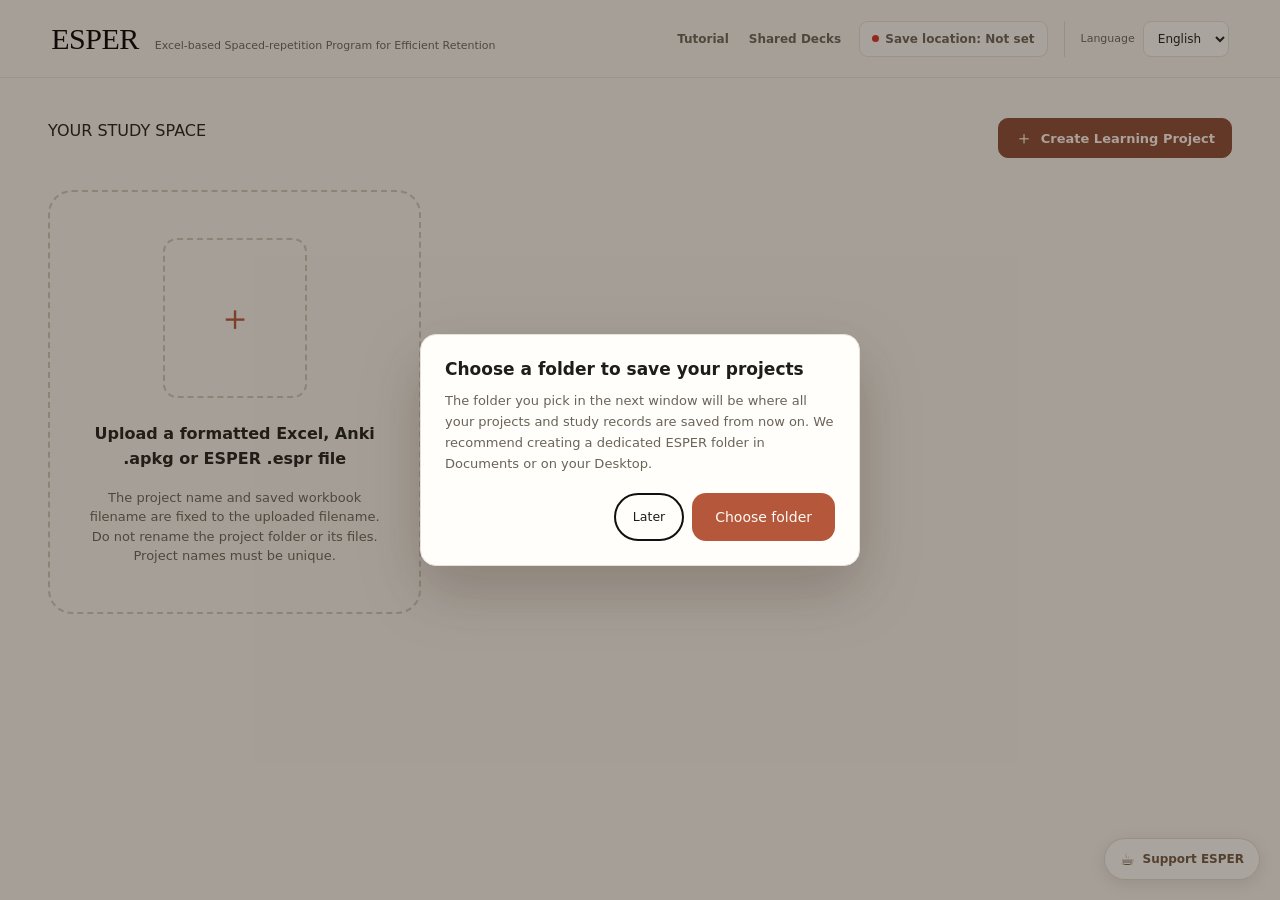
==== index.html @ afafd810 "Sync workbook updates into flashcard deck Co-authored-by: Copilot <223556219+Copilot@users.noreply.g" ====
<!doctype html>
<html lang="en">
  <head>
    <meta charset="utf-8" />
    <title>ESPER</title>
    <script async src="https://www.googletagmanager.com/gtag/js?id=G-97FBRP5G8P"></script>
    <script>
      window.dataLayer = window.dataLayer || [];
      function gtag() { window.dataLayer.push(arguments); }
      gtag('js', new Date());
      gtag('config', 'G-97FBRP5G8P');
    </script>
    <link rel="stylesheet" href="app.css?v=125" />
  </head>
  <body>
    <div id="app" class="app-shell"></div>
    <div id="printRoot" class="print-root"></div>
    <script type="module" src="app.js?v=126"></script>
  </body>
</html>
---- app.css ----
:root {
  --bg: #f8f6f1;
  --card: #fffefa;
  --ink: #1f1d1a;
  --soft: #6b6358;
  --muted: #81796d;
  --line: #e7e2d8;
  --accent: #f4e7df;
  --primary: #8f3f26;
  --primary-ink: #fffaf4;
  --danger: #b3261e;

  --sheet-line: #eceae4;
  --sheet-muted: #9b9ba5;
  --sheet-num: #b8b8c0;
  --sheet-foot: #c2c2ca;
}

* {
  box-sizing: border-box;
}

html,
body {
  min-height: 100%;
  margin: 0;
  padding: 0;
}

body {
  min-height: 100vh;
  min-height: 100dvh;
  background: var(--bg);
  color: var(--ink);
  font-family: 'Inter', 'Noto Sans KR', 'Apple SD Gothic Neo', 'Malgun Gothic', system-ui, sans-serif;
  -webkit-font-smoothing: antialiased;
}

button {
  font: inherit;
  cursor: pointer;
}

/* ---------------- 화면 UI ---------------- */

.site-head {
  position: sticky;
  top: 0;
  z-index: 20;
  flex: none;
  display: flex;
  align-items: center;
  justify-content: space-between;
  gap: 16px;
  padding: 20px 64px;
  border-bottom: 1px solid var(--line);
  background: rgba(248, 246, 241, 0.94);
  backdrop-filter: blur(10px);
}

.brand {
  display: flex;
  align-items: baseline;
  gap: 16px;
  padding: 0;
  border: 0;
  background: transparent;
  text-align: left;
  color: inherit;
}

.brand:hover .brand-name,
.brand:focus-visible .brand-name {
  color: var(--soft);
}

.brand:focus-visible {
  border-radius: 12px;
  outline: 2px solid var(--primary);
  outline-offset: 5px;
}

.brand-name {
  margin: 0;
  font-family: Georgia, 'Times New Roman', serif;
  font-size: 40px;
  font-weight: 400;
  line-height: 1;
  letter-spacing: -0.5px;
}

.brand-acronym {
  transform: none;
  color: var(--muted);
  font-size: 14px;
  font-weight: 500;
}

.support-widget {
  position: fixed;
  z-index: 50;
  right: 20px;
  bottom: 20px;
}

.support-trigger {
  display: inline-flex;
  min-height: 42px;
  align-items: center;
  gap: 8px;
  padding: 0 15px;
  border: 1px solid rgba(120, 95, 67, 0.22);
  border-radius: 999px;
  background: rgba(255, 254, 250, 0.94);
  box-shadow: 0 4px 16px rgba(47, 39, 27, 0.12);
  color: #6f5940;
  font-size: 12px;
  font-weight: 600;
  transition: transform 0.18s, background 0.18s, box-shadow 0.18s;
}

.support-trigger:hover,
.support-trigger:focus-visible {
  transform: translateY(-2px);
  background: #fff;
  box-shadow: 0 7px 20px rgba(47, 39, 27, 0.16);
}

.support-trigger:focus-visible,
.support-close:focus-visible {
  outline: 2px solid #8f3f26;
  outline-offset: 3px;
}

.support-trigger span:first-child {
  font-size: 16px;
}

.support-dialog {
  width: min(390px, calc(100vw - 32px));
  max-width: none;
  max-height: calc(100dvh - 32px);
  padding: 0;
  overflow: visible;
  border: 0;
  background: transparent;
  color: var(--ink);
}

.support-dialog::backdrop {
  background: rgba(31, 29, 26, 0.36);
  backdrop-filter: blur(3px);
}

.support-dialog-card {
  position: relative;
  display: flex;
  align-items: center;
  flex-direction: column;
  padding: 30px 28px 24px;
  border: 1px solid var(--line);
  border-radius: 22px;
  background: var(--card);
  box-shadow: 0 24px 70px rgba(31, 29, 26, 0.22);
  text-align: center;
}

.support-close {
  position: absolute;
  top: 10px;
  right: 12px;
  display: grid;
  width: 34px;
  height: 34px;
  place-items: center;
  border: 0;
  border-radius: 50%;
  background: transparent;
  color: var(--soft);
  font-size: 25px;
  line-height: 1;
}

.support-close:hover {
  background: var(--accent);
}

.support-eyebrow {
  margin: 2px 0 8px;
  color: #9a7653;
  font-size: 10px;
  font-weight: 700;
  letter-spacing: 0.18em;
}

.support-dialog h2 {
  margin: 0;
  font-family: Georgia, 'Times New Roman', serif;
  font-size: 25px;
  font-weight: 400;
  letter-spacing: -0.025em;
}

.support-qr {
  display: block;
  width: min(170px, 60vw);
  height: auto;
  border-radius: 10px;
  background: #fff;
}

.support-sponsors-link {
  display: inline-block;
  margin: 10px 0 6px;
  padding: 5px 12px;
  border: 1px solid #d9c3b0;
  border-radius: 999px;
  color: #8a4a33;
  font-size: 13px;
  font-weight: 600;
  text-decoration: none;
  transition: background .15s;
}

.support-sponsors-link:hover {
  background: #f4e7df;
}

.shell {
  max-width: 1440px;
  margin: 0 auto;
  padding: 44px 28px 96px;
}

.app-shell.home-page {
  display: flex;
  height: 100vh;
  height: 100dvh;
  flex-direction: column;
  overflow: hidden;
}

.home-screen {
  display: flex;
  min-height: 0;
  flex: 1;
  width: 100%;
  max-width: 1280px;
  flex-direction: column;
  justify-content: space-evenly;
  gap: 0;
  padding: 0 clamp(20px, 4vw, 48px);
  overflow: hidden;
}

.home-page {
  --bg: #f8f6f1;
}

.workspace-screen {
  width: 100%;
  max-width: 1280px;
  padding: 32px clamp(20px, 4vw, 48px) 72px;
}

.workspace-page {
  --bg: #f8f6f1;
  --ink: #1f1d1a;
  --soft: #6b6358;
  --muted: #6b6358;
  --line: #e7e2d8;
  --accent: #f4e7df;
}

body:has(.app-shell.workspace-page) {
  background: #f8f6f1;
}

.workspace-page .site-head {
  padding: 24px 64px;
  border-color: #e7e2d8;
  background: rgba(248, 246, 241, 0.94);
}

.workspace-page .brand {
  align-items: baseline;
  gap: 16px;
}

.workspace-page .brand-name {
  font-family: Georgia, 'Times New Roman', serif;
  font-size: 40px;
  line-height: 1;
  letter-spacing: -0.5px;
}

.workspace-page .brand-acronym {
  transform: none;
  color: #6b6358;
  font-size: 14px;
}

.folder-location-button {
  min-width: 0;
  max-width: 260px;
  overflow: hidden;
  text-overflow: ellipsis;
  white-space: nowrap;
}

.folder-connection-action {
  display: flex;
  min-width: 0;
  flex-direction: column;
  align-items: flex-end;
  gap: 4px;
}

.folder-location-warning {
  max-width: 260px;
  color: #81796d;
  font-size: 10px;
  line-height: 1.35;
  text-align: right;
}

.folder-connection-compact .btn:focus-visible {
  outline: 2px solid #8f3f26;
  outline-offset: 2px;
}

.format-guide-modal {
  position: fixed;
  z-index: 10001;
  inset: 0;
  display: flex;
  align-items: center;
  justify-content: center;
  padding: 24px;
}

.format-guide-modal[hidden] {
  display: none;
}

.format-guide-backdrop {
  position: absolute;
  inset: 0;
  background: rgba(30, 24, 16, 0.5);
}

.format-guide-panel {
  position: relative;
  width: min(960px, 100%);
  max-height: 100%;
  overflow-y: auto;
  border-radius: 18px;
  background: #fffefa;
  box-shadow: 0 20px 60px rgba(30, 24, 16, 0.35);
}

.format-guide-header {
  position: sticky;
  z-index: 1;
  top: 0;
  display: flex;
  align-items: center;
  justify-content: space-between;
  padding: 14px 20px 14px 22px;
  border-bottom: 1px solid #eee8df;
  background: #fffefa;
}

.format-guide-header h2 {
  margin: 0;
  color: #30281f;
  font-size: 17px;
}

.format-guide-close {
  width: 36px;
  height: 36px;
  border: 0;
  border-radius: 10px;
  background: transparent;
  color: #6b6358;
  cursor: pointer;
  font-size: 24px;
  line-height: 1;
}

.format-guide-close:hover {
  background: #f1ece2;
}

.workspace-format-content {
  padding: 0 20px 20px;
}

.workspace-guide-resources {
  display: grid;
  grid-template-columns: minmax(0, 1fr);
  max-width: 560px;
  margin: 24px auto 0;
}

.workspace-guide-resource {
  display: flex;
  min-width: 0;
  flex-direction: column;
  align-items: flex-start;
  padding: 18px;
  border: 1px solid #eee8df;
  border-radius: 14px;
  background: #fff;
}

.workspace-guide-resource[hidden] {
  display: none;
}

.guide-tutorial-deck-link {
  display: inline-flex;
  min-height: 38px;
  align-items: center;
  justify-content: center;
  padding: 8px 13px;
  border: 1px solid #d8c9b6;
  border-radius: 10px;
  background: #fffefa;
  color: #6f452f;
  font: inherit;
  font-size: 12px;
  font-weight: 650;
  cursor: pointer;
  transition: border-color .2s, background .2s;
}

.guide-tutorial-deck-link:hover,
.guide-tutorial-deck-link:focus-visible {
  border-color: #b5573a;
  background: #f8efe4;
}

.guide-create-blank-link {
  display: inline-flex;
  min-height: 38px;
  align-items: center;
  justify-content: center;
  margin-left: auto;
  padding: 8px 13px;
  border: 1px solid #8f5a3c;
  border-radius: 10px;
  background: #8f5a3c;
  color: #fff;
  font: inherit;
  font-size: 12px;
  font-weight: 650;
  cursor: pointer;
  transition: border-color .2s, background .2s;
}

.guide-create-blank-link:hover,
.guide-create-blank-link:focus-visible {
  border-color: #6f452f;
  background: #6f452f;
  color: #fff;
}

.anki-shared-decks-link {
  display: inline-flex;
  min-height: 38px;
  align-items: center;
  justify-content: center;
  gap: 8px;
  padding: 8px 13px;
  border: 1px solid #2f6fc4;
  border-radius: 10px;
  background: #3a82e0;
  color: #fff;
  font: inherit;
  font-size: 12px;
  font-weight: 650;
  text-decoration: none;
  transition: border-color .2s, background .2s, color .2s;
}

.anki-shared-decks-link:hover,
.anki-shared-decks-link:focus-visible {
  border-color: #245aa3;
  background: #2f6fc4;
  color: #fff;
}

.anki-shared-decks-link .anki-star {
  width: 16px;
  height: 16px;
  fill: #fff;
}

.workspace-guide-resource h2 {
  margin: 0;
  color: #30281f;
  font-size: 15px;
}

.workspace-guide-resource p {
  margin: 8px 0 14px;
  color: #6b6358;
  font-size: 12px;
  line-height: 1.6;
}

.guide-chatgpt-link {
  display: inline-flex;
  min-width: 0;
  min-height: 38px;
  align-items: center;
  justify-content: center;
  padding: 8px 12px;
  border: 1px solid #d8c9b6;
  border-radius: 10px;
  background: #fffefa;
  color: #6f452f;
  font: inherit;
  font-size: 12px;
  font-weight: 600;
  text-decoration: none;
  transition: border-color 0.2s, background 0.2s, color 0.2s;
}

.guide-chatgpt-link:hover:not(:disabled),
.guide-chatgpt-link:focus-visible {
  border-color: #b5573a;
  background: #f8efe4;
  color: #8f3f26;
}

.guide-chatgpt-link {
  border-color: #1f6b43;
  background: #1f6b43;
  color: #fff;
  cursor: pointer;
}

.guide-chatgpt-link:hover:not(:disabled),
.guide-chatgpt-link:focus-visible {
  border-color: #155234;
  background: #155234;
  color: #fff;
}

.guide-chatgpt-link:disabled {
  cursor: progress;
  opacity: 0.65;
}

.guide-resource-actions {
  display: flex;
  flex-wrap: wrap;
  gap: 8px;
}

.workspace-format-content .start-guide {
  margin-top: 18px;
}

.workspace-format-content .guide-heading h2 {
  font-size: 18px;
}

.home-screen .guide-heading h2,
.home-screen .upload-section-heading h2 {
  color: #30281f;
  font-family: Georgia, 'Times New Roman', serif;
  font-size: clamp(24px, 2.5vw, 32px);
  font-weight: 400;
  letter-spacing: -0.025em;
}

.home-screen .guide-heading h2 {
  margin: 0;
}

.home-screen .upload-section-heading h2 {
  font-size: clamp(24px, 2.5vw, 30px);
}

.home-screen .spreadsheet-example {
  border-color: #e6dfd2;
  border-radius: 22px;
  background: #fffefa;
  box-shadow: 0 12px 32px rgba(60, 50, 30, 0.06);
}

.home-screen .guide-column-detail {
  border-radius: 14px;
}

.home-screen .home-upload.panel-upload {
  border: 1px dashed #cbbba6;
  border-radius: 22px;
  background:
    radial-gradient(circle at 1px 1px, rgba(143, 63, 38, 0.08) 1px, transparent 0) 0 0 / 18px 18px,
    #fffefa;
  box-shadow: 0 12px 30px rgba(60, 50, 30, 0.06);
}

.home-screen .home-upload.panel-upload:hover,
.home-screen .home-upload.panel-upload.is-over {
  border-color: #b5573a;
  background:
    radial-gradient(circle at 1px 1px, rgba(143, 63, 38, 0.1) 1px, transparent 0) 0 0 / 18px 18px,
    #fffcf8;
}

.home-screen .home-upload .upload-mark {
  background: #f4e7df;
  color: #8f3f26;
}

.home-page .folder-connection {
  margin: 10px 0 18px;
  padding: 10px 14px;
  border: 1px solid #e7e2d8;
  border-radius: 14px;
  background: rgba(255, 254, 250, 0.72);
}

.home-page .folder-connection .btn {
  border-color: #d8c9b6;
  background: #fffefa;
  color: #6f452f;
}

.home-page .folder-connection .btn:hover {
  border-color: #b5573a;
  background: #f8efe4;
}

.workspace-page .btn-primary {
  min-height: 48px;
  padding: 0 22px;
  border-radius: 14px;
  background: #b5573a;
  font-size: 14px;
}

.workspace-page .btn-primary:hover {
  background: #8f3f26;
}

.workspace-page .folder-connection {
  margin: 0 0 24px;
  padding: 12px 16px;
  border: 1px solid #e7e2d8;
  border-radius: 14px;
  background: rgba(255, 254, 250, 0.72);
  font-size: 13px;
}

.study-screen {
    width: min(100% - 40px, 920px);
    min-height: calc(100dvh - 82px);
    margin: 0 auto;
    padding: 28px 0 32px;
  }

  .study-session-info {
    display: flex;
    align-items: baseline;
    gap: 12px;
    color: var(--muted);
    font-size: 13px;
  }

  .study-timer {
    color: var(--ink);
    font-variant-numeric: tabular-nums;
    font-size: 23px;
    font-weight: 700;
  }

  .study-settings-panel {
    display: grid;
    grid-template-columns: 1fr;
    gap: 12px;
    margin-top: 20px;
  }

  .study-setting-card {
    min-width: 0;
    padding: 14px;
    border: 1px solid var(--line);
    border-radius: 14px;
    background: var(--card);
    box-shadow: 0 5px 16px rgba(48, 39, 28, 0.045);
  }

  .study-setting-card h2 {
    margin: 0 0 10px;
    color: var(--ink);
    font-size: 13px;
    font-weight: 700;
  }

  .study-size-group + .study-size-group {
    margin-top: 12px;
    padding-top: 10px;
    border-top: 1px solid var(--line);
  }

  .study-size-group h3 {
    margin: 0;
    color: var(--soft);
    font-size: 12px;
    font-weight: 700;
  }

  .study-hint-setting {
    display: flex;
    align-items: center;
    justify-content: space-between;
    gap: 10px;
    color: var(--soft);
    font-size: 12px;
  }

  .study-hint-setting input[type="checkbox"] {
    flex: none;
    accent-color: var(--primary);
  }

  .study-font-setting {
    display: grid;
    grid-template-columns: 42px minmax(0, 1fr) 42px;
    align-items: center;
    gap: 8px;
    margin-top: 8px;
    color: var(--soft);
    font-size: 12px;
  }

  .study-font-setting input[type="range"] {
    width: 100%;
    min-width: 0;
    accent-color: var(--primary);
  }

  .study-font-setting output {
    color: var(--ink);
    font-variant-numeric: tabular-nums;
    text-align: right;
  }

  .study-font-setting-note {
    margin: 8px 0 0;
    color: var(--muted);
    font-size: 11px;
    line-height: 1.45;
  }

  .study-shortcuts {
    display: grid;
    gap: 8px;
  }

  .study-shortcuts summary {
    color: var(--ink);
    font-size: 13px;
    font-weight: 700;
    cursor: pointer;
    list-style: none;
  }

  .study-shortcuts summary::-webkit-details-marker {
    display: none;
  }

  .study-shortcuts summary::after {
    content: '+';
    float: right;
    color: var(--primary);
    font-size: 17px;
    line-height: 1;
  }

  .study-shortcuts[open] summary::after {
    content: '−';
  }

  .study-shortcuts[open] summary {
    margin-bottom: 5px;
  }

  .study-shortcut-row {
    display: flex;
    align-items: center;
    justify-content: space-between;
    gap: 12px;
    color: var(--soft);
    font-size: 12px;
  }

  .study-shortcut-key {
    min-width: 76px;
    padding: 6px 9px;
    border: 1px solid var(--line);
    border-radius: 8px;
    background: #faf8f3;
    color: var(--ink);
    font-size: 12px;
    font-weight: 700;
  }

  .study-shortcut-key.is-capturing {
    border-color: var(--primary);
    background: var(--accent);
  }

  .study-settings-error,
  .study-error {
    color: var(--danger);
    font-size: 12px;
  }

  .study-settings-error {
    margin: 5px 0;
  }

  .study-reset-shortcuts {
    justify-self: start;
    margin-top: 4px;
    padding: 5px 0;
    border: 0;
    background: transparent;
    color: var(--primary);
    font-size: 12px;
    font-weight: 600;
  }

  .study-error {
    margin: 14px 0 0;
  }

  .study-error[hidden] {
    display: none;
  }

  .study-stage {
    display: grid;
    min-height: min(60vh, 570px);
    place-items: center;
    margin-top: 24px;
  }

  .study-card {
    position: relative;
    display: grid;
    grid-template-rows: minmax(0, 1fr);
    width: min(100%, 720px);
    min-height: min(56vh, 500px);
    place-items: stretch;
    overflow: hidden;
    border: 1px solid #e6ddd1;
    border-radius: 28px;
    background:
      radial-gradient(ellipse at 50% 20%, rgba(255,255,255,.92), transparent 58%),
      linear-gradient(145deg, #fffefa, #f8f2e9);
    box-shadow: 0 20px 55px rgba(65, 48, 31, 0.13), inset 0 1px 0 rgba(255,255,255,.85);
    cursor: pointer;
    transition: transform 160ms ease, box-shadow 160ms ease;
  }

  .study-card:hover {
    transform: translateY(-2px);
    box-shadow: 0 25px 60px rgba(65, 48, 31, 0.16), inset 0 1px 0 rgba(255,255,255,.85);
  }

  .study-card:focus-visible {
    outline: 3px solid rgba(143, 63, 38, .45);
    outline-offset: 4px;
  }

  .study-card-face {
    display: flex;
    min-height: 0;
    height: 100%;
    box-sizing: border-box;
    flex-direction: column;
    align-items: center;
    justify-content: safe center;
    padding: 72px 56px 54px;
    overflow-x: hidden;
    overflow-y: auto;
    overscroll-behavior: contain;
    scrollbar-gutter: stable;
    text-align: center;
  }

  .study-card-front {
    gap: 18px;
  }

  .study-speak,
  .study-edit-text-button {
    position: absolute;
    top: 20px;
    width: 42px;
    height: 42px;
    border: 1px solid var(--line);
    border-radius: 50%;
    background: rgba(255,255,255,.8);
    font-size: 17px;
  }

  .study-speak { right: 20px; }

  .study-edit-text-button {
    left: 20px;
    display: grid;
    place-items: center;
    background: rgba(255,255,255,.8);
    color: var(--ink);
    cursor: pointer;
  }

  .study-edit-text-button:hover:not(:disabled) {
    background: #fff;
  }

  .study-edit-text-button:disabled {
    cursor: not-allowed;
    opacity: .55;
  }

  .study-edit-text-button svg {
    width: 19px;
    height: 19px;
  }

  .study-speak svg {
    width: 19px;
    height: 19px;
    vertical-align: middle;
  }

  .study-key,
  .study-value {
    flex: 0 0 auto;
    max-width: 100%;
    margin: 0;
    overflow-wrap: anywhere;
    white-space: pre-line;
  }

  .study-key {
    color: #33271f;
    font-family: Georgia, 'Times New Roman', serif;
    font-size: clamp(38px, 7vw, 72px);
    font-weight: 600;
    letter-spacing: -1.5px;
  }

  .study-value {
    color: #33271f;
    font-size: clamp(26px, 4vw, 43px);
    font-weight: 750;
    line-height: 1.45;
  }

  .study-card.is-editing {
    cursor: default;
  }

  .study-card.is-editing:hover {
    transform: none;
  }

  .study-inline-edit {
    display: grid;
    width: min(100%, 760px);
    max-height: 100%;
    align-content: center;
    gap: 14px;
    margin: auto;
  }

  .study-inline-edit-field {
    display: grid;
    min-width: 0;
    gap: 6px;
    text-align: left;
  }

  .study-inline-edit-field > span {
    color: #756a5d;
    font-size: 12px;
    font-weight: 700;
  }

  .study-inline-edit-field textarea {
    width: 100%;
    min-height: 96px;
    box-sizing: border-box;
    resize: vertical;
    padding: 12px 14px;
    border: 1px solid #d8cfc2;
    border-radius: 14px;
    background: rgba(255,255,255,.86);
    color: #33271f;
    font: inherit;
    font-size: clamp(22px, 4vw, 36px);
    line-height: 1.45;
    text-align: center;
  }

  .study-inline-edit-field.is-hint textarea {
    min-height: 72px;
    font-size: clamp(16px, 2.4vw, 23px);
  }

  .study-inline-edit-readonly {
    max-width: 100%;
    max-height: 120px;
    overflow: auto;
    color: #33271f;
    font-size: clamp(18px, 2.6vw, 28px);
    line-height: 1.5;
    text-align: center;
  }

  .study-inline-edit-note {
    margin: 0;
    color: #756a5d;
    font-size: 12px;
    text-align: center;
  }

  .study-inline-edit-actions {
    display: flex;
    justify-content: center;
    gap: 10px;
  }

  .study-hint {
    flex: 0 0 auto;
    max-width: 640px;
    margin: 8px 0 0;
    color: #60584d;
    font-size: clamp(18px, 2.6vw, 26px);
    line-height: 1.75;
    white-space: pre-line;
  }

  .study-hint-toggle,
  .study-reveal-extra {
    padding: 8px 13px;
    border: 1px solid #e2d6c9;
    border-radius: 999px;
    background: rgba(255,255,255,.72);
    color: var(--soft);
    font-size: 12px;
    font-weight: 600;
  }

  .study-hint-toggle {
    position: absolute;
    bottom: 22px;
    left: 50%;
    transform: translateX(-50%);
  }

  .study-back-extras {
    flex: 0 0 auto;
    display: grid;
    justify-items: center;
    gap: 8px;
    margin-top: 12px;
  }

  .study-card-actions {
    display: flex;
    justify-content: center;
    gap: 12px;
    margin-top: 2px;
  }

  .study-card-actions .btn {
    min-width: 150px;
    justify-content: center;
  }

  .study-rating-button {
    display: grid;
    gap: 5px;
    padding: 10px 12px;
    text-align: center;
  }

  .study-rating-button small {
    color: var(--muted);
    font-size: 10px;
    font-weight: 500;
    line-height: 1.3;
  }

  .study-rating-again {
    border-color: #b96c57;
  }

  .study-rating-hard {
    border-color: #c09b50;
  }

  .study-rating-good {
    border-color: #668d76;
  }

  .study-rating-easy {
    border-color: #6289a3;
  }

  .study-rating-prompt {
    color: var(--muted);
    font-size: 13px;
  }

  

  .study-key-hint {
    margin: 18px 0 0;
    color: #958b7e;
    font-size: 11px;
    line-height: 1.8;
    text-align: center;
  }

  .study-empty {
    display: grid;
    justify-items: center;
    gap: 8px;
    color: var(--soft);
    text-align: center;
  }

  .study-empty p {
    margin: 0;
  }

  .study-ready {
    display: grid;
    justify-items: center;
    gap: 12px;
    text-align: center;
  }

  .study-ready-eyebrow {
    margin: 0;
    color: #a45b40;
    font-size: 11px;
    font-weight: 750;
    letter-spacing: 0.16em;
  }

  .study-ready h1 {
    margin: 0;
    color: #33271f;
    font-family: Georgia, 'Times New Roman', serif;
    font-size: clamp(28px, 5vw, 42px);
    font-weight: 500;
    letter-spacing: -0.5px;
  }

  .study-ready > p:not(.study-ready-eyebrow) {
    margin: 0;
    color: var(--muted);
    font-size: 14px;
  }

  .study-start-button {
    min-width: 190px;
    margin-top: 12px;
    padding: 14px 36px;
    border: 1px solid #8f3f26;
    border-radius: 999px;
    background: linear-gradient(135deg, #a94e30, #78341f);
    box-shadow: 0 3px 0 #682b1b, 0 10px 24px rgba(120, 52, 31, 0.22);
    color: #fffaf4;
    font-size: 15px;
    font-weight: 750;
    letter-spacing: 0.04em;
    transition: transform 0.15s, box-shadow 0.15s, background 0.15s;
  }

  .study-start-button:hover {
    transform: translateY(-2px);
    background: linear-gradient(135deg, #b95b39, #873c24);
    box-shadow: 0 5px 0 #682b1b, 0 13px 28px rgba(120, 52, 31, 0.26);
  }

  .study-start-button:focus-visible {
    outline: 3px solid rgba(169, 78, 48, 0.3);
    outline-offset: 4px;
  }

@media (max-width: 640px) {
  .study-screen {
    width: min(100% - 28px, 920px);
    padding-top: 18px;
  }

    .study-settings-panel {
      grid-template-columns: 1fr;
      gap: 10px;
    }

    .study-stage {
      min-height: min(58vh, 500px);
      margin-top: 14px;
    }

    .study-card {
      height: min(54vh, 440px);
      min-height: 0;
      border-radius: 22px;
    }

      .study-card-face {
        padding: 68px 22px 40px;
    }

    .study-card-actions .btn {
      min-width: 0;
      flex: 1;
      padding: 12px 10px;
      font-size: 13px;
  }
}

.app-shell.study-page {
  display: flex;
  height: 100vh;
  height: 100dvh;
  flex-direction: column;
  overflow: hidden;
}

.study-screen.study-workspace {
  display: grid;
  grid-template-columns: minmax(250px, 300px) minmax(0, 1fr);
  align-items: stretch;
  gap: 12px;
  width: 100%;
  min-height: 0;
  flex: 1;
  margin: 0;
  padding: 24px;
}

.study-screen.study-sidebar-collapsed {
  grid-template-columns: 56px minmax(0, 1fr);
}

.study-sidebar {
  display: flex;
  min-width: 0;
  min-height: 0;
  flex-direction: column;
  overflow: hidden;
  padding: 20px;
  border: 1px solid #e7e2d8;
  border-radius: 22px;
  background: linear-gradient(155deg, #fffefa 0%, #f6f0e7 100%);
  box-shadow: 0 12px 32px rgba(60, 50, 30, 0.07);
}

.study-sidebar-collapse,
.study-sidebar-reopen {
  display: inline-flex;
  flex: none;
  align-items: center;
  justify-content: center;
  width: 36px;
  height: 36px;
  padding: 7px;
  border: 1px solid #e2d6c5;
  border-radius: 11px;
  background: linear-gradient(145deg, #fffefa 0%, #f4e9dc 100%);
  color: #6f452f;
  cursor: pointer;
  transition: background 0.15s, border-color 0.15s;
}

.study-sidebar-collapse:hover,
.study-sidebar-reopen:hover {
  border-color: #c8a98b;
  background: #f4e7df;
}

.study-sidebar-collapse svg,
.study-sidebar-reopen svg {
  display: block;
  width: 20px;
  height: 20px;
}

.study-sidebar-reopen {
  align-self: start;
  width: 48px;
  height: 48px;
  padding: 10px;
  border-radius: 15px;
  box-shadow: 0 4px 12px rgba(47, 39, 27, 0.1);
}

.study-sidebar-reopen[hidden] {
  display: none;
}

.study-sidebar-collapsed .study-sidebar {
  display: none;
}

.study-sidebar-content {
  min-height: 0;
  flex: 1;
  overflow-y: auto;
}

.study-settings-panel {
  grid-template-columns: 1fr;
  gap: 12px;
  max-width: none;
  margin: 14px 0 0;
}

.study-content {
  display: flex;
  min-width: 0;
  min-height: 0;
  flex-direction: column;
  overflow-y: auto;
  padding: 0 8px;
}

.study-topline {
  display: flex;
  flex: none;
  align-items: center;
  gap: 16px;
  padding: 4px 0;
}

.study-session-info {
  display: flex;
  align-items: center;
  flex-wrap: wrap;
  gap: 10px 12px;
  min-width: 0;
}

.study-session-info .study-end-session-button {
  min-height: 34px;
  padding: 7px 12px;
  border: 1px solid #75241f;
  border-radius: 9px;
  background: linear-gradient(135deg, #a53d35, #742721);
  box-shadow: 0 2px 0 #5e1e1a, 0 6px 16px rgba(80, 20, 18, .24);
  color: #fff8f4;
  font-size: 12px;
  font-weight: 700;
}

.study-session-info .study-end-session-button:hover:not(:disabled) {
  border-color: #68201b;
  background: linear-gradient(135deg, #b34a41, #87302a);
}

.study-session-info .study-end-session-button:disabled {
  cursor: wait;
  opacity: .65;
}

.study-stage {
  flex: 1;
  margin-top: 16px;
}

.study-card {
  width: min(100%, 760px);
  height: min(56vh, 500px);
  min-height: 0;
  grid-template-rows: minmax(0, 1fr);
}

.study-card-face {
  min-height: 0;
  height: 100%;
  box-sizing: border-box;
  justify-content: safe center;
  overscroll-behavior: contain;
  overflow-y: auto;
}

@media (max-width: 640px) {
  .study-card {
    height: min(54vh, 440px);
  }
}

.study-error[hidden] {
  display: none;
}

@media (max-width: 960px) {
  .app-shell.study-page {
    height: auto;
    min-height: 100dvh;
    overflow: visible;
  }

  .study-screen.study-workspace {
    grid-template-columns: minmax(0, 1fr);
    min-height: 0;
    flex: none;
    padding: 16px;
  }

  .study-screen.study-sidebar-collapsed {
    grid-template-columns: 56px minmax(0, 1fr);
  }

  .study-sidebar {
    min-height: 0;
    overflow: visible;
  }

  .study-sidebar-content {
    overflow: visible;
  }

  .study-sidebar-collapsed .study-sidebar-reopen {
    grid-column: 1;
    grid-row: 1;
  }

  .study-sidebar-collapsed .study-content {
    grid-column: 2;
    grid-row: 1;
  }

  .study-content {
    min-height: 65vh;
    overflow: visible;
  }

  .study-stage {
    min-height: min(58vh, 500px);
  }
}

.workspace-page .folder-connection:not(.folder-connection-compact) .btn {
  min-height: 40px;
  padding: 8px 14px;
  border-color: #d8c9b6;
  background: #fffefa;
  color: #6f452f;
  font-size: 12px;
}

.workspace-page .folder-connection:not(.folder-connection-compact) .btn:hover {
  border-color: #b5573a;
  background: #f8efe4;
}

.folder-connection {
  display: flex;
  align-items: center;
  justify-content: space-between;
  gap: 16px;
  margin: 0 0 24px;
  padding: 0;
  border: 0;
  background: transparent;
  color: #6b6358;
  font-size: 11px;
}

.project-list {
  display: grid;
  grid-template-columns: repeat(auto-fill, minmax(288px, 1fr));
  gap: 32px;
  margin-top: 0;
}

.project-card {
  position: relative;
  display: flex;
  min-width: 0;
  flex-direction: column;
  padding: 24px 22px 20px;
  overflow: hidden;
  border: 1px solid #e7e2d8;
  border-radius: 24px;
  background: #fff;
  box-shadow: 0 8px 24px rgba(60, 50, 30, 0.05);
  transition: border-color 0.25s, box-shadow 0.25s;
}

.project-card[data-project-card] {
  cursor: grab;
}

.project-card[data-project-card]:active {
  cursor: grabbing;
}

.project-menu {
  position: absolute;
  z-index: 2;
  top: 12px;
  left: 12px;
}

.project-menu-toggle {
  display: grid;
  width: 36px;
  height: 36px;
  place-items: center;
  border: 1px solid #e7e2d8;
  border-radius: 10px;
  background: #fff;
  color: #6b6358;
  cursor: pointer;
  font-size: 20px;
  font-weight: 700;
  line-height: 1;
}

.project-menu-toggle:hover,
.project-menu-toggle[aria-expanded="true"] {
  background: #f6f2ea;
}

.project-menu-toggle:focus-visible {
  outline: 2px solid #b5573a;
  outline-offset: 2px;
}

.project-menu-list {
  position: absolute;
  top: 42px;
  left: 0;
  display: flex;
  min-width: 170px;
  flex-direction: column;
  padding: 6px;
  border: 1px solid #e7e2d8;
  border-radius: 12px;
  background: #fff;
  box-shadow: 0 8px 24px rgba(60, 50, 30, 0.15);
}

.project-menu-list[hidden] {
  display: none;
}

.project-menu-item {
  padding: 9px 12px;
  border: 0;
  border-radius: 8px;
  background: transparent;
  color: #2b2620;
  cursor: pointer;
  font-size: 13px;
  font-weight: 600;
  text-align: left;
  white-space: nowrap;
}

.project-menu-item:hover:not(:disabled),
.project-menu-item:focus-visible {
  background: #f6f2ea;
}

.project-menu-item.is-danger {
  color: #b3261e;
}

.project-menu-item.is-danger:hover:not(:disabled),
.project-menu-item.is-danger:focus-visible {
  background: #fbeceb;
}

.project-menu-item:disabled {
  cursor: progress;
  opacity: 0.6;
}

.project-card.is-dragging {
  opacity: 0.45;
}

.project-card.is-drop-before {
  box-shadow: inset 0 4px #b5573a, 0 8px 24px rgba(60, 50, 30, 0.05);
}

.project-card.is-drop-after {
  box-shadow: inset 0 -4px #b5573a, 0 8px 24px rgba(60, 50, 30, 0.05);
}

.project-open {
  display: block;
  width: 100%;
  padding: 0;
  border: 0;
  background: transparent;
  color: inherit;
  text-align: left;
}

.project-open:focus-visible {
  border-radius: 14px;
  outline: 2px solid var(--c);
  outline-offset: -4px;
}

.project-card:has(.project-open:hover),
.project-card:has(.project-open:focus-visible) {
  border-color: var(--c);
  box-shadow: 0 24px 48px rgba(60, 50, 30, 0.15);
}

.cartridge-stage {
  position: relative;
  display: block;
  width: 208px;
  height: 250px;
  margin: 0 auto;
}

.cartridge {
  position: absolute;
  z-index: 1;
  bottom: 14px;
  left: 12px;
  width: 184px;
  height: 222px;
  transform: translateY(-16px) rotate(-1.5deg);
  transform-origin: 50% 90%;
  transition: transform 0.3s cubic-bezier(0.3, 1.4, 0.5, 1);
}

.project-card:has(.project-open:hover) .cartridge,
.project-card:has(.project-open:focus-visible) .cartridge {
  transform: translateY(0) rotate(0);
}

.cartridge-shell {
  position: absolute;
  top: 0;
  right: 0;
  left: 0;
  display: block;
  height: 206px;
  background: linear-gradient(160deg, rgba(255, 255, 255, 0.18), rgba(0, 0, 0, 0.18)), var(--c);
  clip-path: polygon(16px 0, calc(100% - 16px) 0, 100% 16px, 100% 100%, 0 100%, 0 16px);
  box-shadow: inset 0 -12px 20px rgba(0, 0, 0, 0.18);
}

.cartridge-ridge {
  position: absolute;
  top: 12px;
  right: 28px;
  left: 28px;
  height: 14px;
  border-radius: 3px;
  background: repeating-linear-gradient(90deg, rgba(0, 0, 0, 0.28) 0 3px, transparent 3px 8px);
}

.cartridge-label {
  position: absolute;
  top: 40px;
  right: 14px;
  bottom: 18px;
  left: 14px;
  display: flex;
  overflow: hidden;
  flex-direction: column;
  border-radius: 6px;
  background: #f4efe4;
}

.cartridge-label-head {
  display: flex;
  align-items: center;
  justify-content: space-between;
  padding: 6px 10px;
  background: #1f6b43;
  color: #fff;
  font-size: 11px;
  letter-spacing: 1.5px;
}

.cartridge-label-head b {
  font-weight: 600;
  letter-spacing: 0.5px;
}

.cartridge-title {
  display: -webkit-box;
  flex: 1;
  padding: 12px 10px 0;
  overflow: hidden;
  background: repeating-linear-gradient(0deg, transparent 0 21px, rgba(31, 107, 67, 0.12) 21px 22px);
  color: #1f1d1a;
  font-size: 16px;
  font-weight: 700;
  line-height: 1.3;
  letter-spacing: -0.3px;
  -webkit-box-orient: vertical;
  -webkit-line-clamp: 3;
  overflow-wrap: anywhere;
}

.cartridge-label-foot {
  display: flex;
  justify-content: space-between;
  padding: 8px 10px;
  border-top: 2px solid var(--c);
  color: #5f584e;
  font-size: 10px;
  font-weight: 600;
  letter-spacing: 1px;
}

.cartridge-pins {
  position: absolute;
  top: 206px;
  right: 17px;
  left: 17px;
  display: block;
  height: 16px;
  border-radius: 0 0 3px 3px;
  background: repeating-linear-gradient(90deg, #d9b35a 0 5px, #7a5e20 5px 7px);
  opacity: 1;
  transition: opacity 0.2s;
}

.project-card:has(.project-open:hover) .cartridge-pins,
.project-card:has(.project-open:focus-visible) .cartridge-pins {
  opacity: 0;
}

.console-lip {
  position: absolute;
  right: 0;
  bottom: 0;
  left: 0;
  display: block;
  height: 26px;
  border-radius: 10px;
  background: #2a2723;
  box-shadow: inset 0 3px 6px rgba(0, 0, 0, 0.5);
}

.project-info {
  display: flex;
  min-width: 0;
  flex-direction: column;
  gap: 8px;
  margin-top: 22px;
  color: #1f1d1a;
  text-align: left;
}

.project-name {
  display: -webkit-box;
  overflow: hidden;
  font-size: 18px;
  font-weight: 700;
  letter-spacing: -0.2px;
  -webkit-box-orient: vertical;
  -webkit-line-clamp: 2;
}

.project-meta {
  color: #6b6358;
  font-size: 13px;
}

.project-review-count {
  color: #b5573a;
  font-size: 12px;
  font-weight: 600;
  line-height: 1.3;
}

.project-review-count[data-review-count="error"] {
  color: #a4261d;
}

.project-review-count[hidden] {
  display: none;
}

.project-exam-readiness {
  display: grid;
  gap: 7px;
  margin-top: 16px;
  padding-top: 12px;
  border-top: 1px solid #eee9e0;
  color: #6b6358;
  font-size: 12px;
}

.project-exam-readiness-head {
  display: flex;
  align-items: baseline;
  justify-content: space-between;
  gap: 8px;
}

.project-exam-readiness-head strong {
  color: #2b2620;
  font-size: 16px;
  font-variant-numeric: tabular-nums;
}

.project-exam-meter {
  display: flex;
  height: 7px;
  overflow: hidden;
  border-radius: 999px;
  background: #e3e3e3;
}

.project-exam-reviewed,
.project-exam-new {
  height: 100%;
  flex: 0 0 auto;
  transition: width .3s ease;
}

.project-exam-reviewed {
  position: relative;
  min-width: 0;
  background: #eee9e0;
}

.project-exam-new {
  background: #c9c9c9;
}

.project-exam-reviewed span {
  position: absolute;
  inset: 0 auto 0 0;
  display: block;
  width: 0;
  border-radius: inherit;
  background: #4a5b88;
  transition: width .3s ease;
}

.project-exam-readiness[data-recall-level="high"] .project-exam-meter span { background: #2f9e62; }
.project-exam-readiness[data-recall-level="mid"] .project-exam-meter span { background: #e08a1e; }
.project-exam-readiness[data-recall-level="low"] .project-exam-meter span { background: #d1493f; }

.cartridge-slot {
  display: flex;
  min-height: 424px;
  flex-direction: column;
  align-items: center;
  justify-content: center;
  gap: 16px;
  padding: 32px;
  border: 2px dashed #cfc8ba;
  border-radius: 24px;
  background: transparent;
  color: #1f1d1a;
  transition: border-color 0.2s, border-style 0.2s, background 0.2s;
}

.cartridge-slot:hover,
.cartridge-slot:focus-visible,
.cartridge-slot.is-dragover {
  border-color: #b5573a;
  border-style: solid;
  background: #fffcfa;
  outline: none;
}

.cartridge-slot-ghost {
  display: flex;
  width: 144px;
  height: 160px;
  align-items: center;
  justify-content: center;
  margin-bottom: 8px;
  border: 2px dashed #cfc8ba;
  border-radius: 14px;
  color: #b5573a;
  font-size: 36px;
  font-weight: 300;
}

.cartridge-slot strong {
  max-width: 460px;
  font-size: 16px;
  line-height: 1.55;
}

.cartridge-slot > span:last-child {
  max-width: 460px;
  color: #6b6358;
  font-size: 13px;
  line-height: 1.5;
  text-align: center;
}

.workspace-screen .notice,
.workspace-screen .error {
  margin-right: 0;
  margin-left: 0;
}

.home-upload-section {
  width: 100%;
  max-width: 960px;
  flex: none;
  margin: 0 auto;
}

.upload-section-heading h2 {
  margin: 0;
  font-size: clamp(23px, 2.2vw, 28px);
  letter-spacing: -0.02em;
}

.upload-section-heading {
  margin-bottom: 12px;
}

.upload-section-heading p {
  margin: 7px 0 0;
  color: var(--muted);
  font-size: 13px;
  line-height: 1.6;
}

.home-upload.panel-upload {
  flex-direction: column;
  justify-content: center;
  gap: 12px;
  min-height: 176px;
  margin: 0;
  padding: 26px;
  border-radius: 18px;
  background: var(--card);
  box-shadow: 0 10px 32px rgba(23, 23, 28, 0.07);
}

.home-upload .upload-copy {
  width: 100%;
  flex: none;
  text-align: center;
}

.home-upload .upload-mark {
  width: 52px;
  height: 52px;
  border-radius: 16px;
  font-size: 23px;
}

.home-upload .upload-title {
  font-size: 17px;
}

.home-upload .upload-sub {
  margin-top: 6px;
  font-size: 12px;
}

.home-upload .btn {
  margin-left: 0;
  padding: 11px 20px;
  font-size: 13px;
}

.home-upload-section .notice,
.home-upload-section .error {
  max-width: none;
  margin: 12px 0 0;
}

.home-screen .spreadsheet-example {
  margin-top: 12px;
}

.home-screen .example-visual {
  min-height: 0;
  flex: none;
  aspect-ratio: 5 / 1;
}

.home-screen .spreadsheet-example figcaption {
  flex: none;
}

.a4-view-screen {
  display: grid;
  grid-template-columns: minmax(240px, var(--study-panel-width, 290px)) 12px minmax(250px, 1fr);
  align-items: stretch;
  gap: 8px;
  width: 100%;
  min-height: 0;
  flex: 1;
  padding-top: 24px;
  padding-bottom: 24px;
}

.a4-view-page {
  --bg: #f8f6f1;
  --card: #fffefa;
  --ink: #1f1d1a;
  --soft: #6b6358;
  --muted: #81796d;
  --line: #e7e2d8;
  --accent: #f4e7df;
  --primary: #8f3f26;
  --primary-ink: #fffaf4;
}

.a4-view-page .site-head {
  border-color: #e7e2d8;
}

.a4-view-screen .a4-view-panel {
  border-color: #e7e2d8;
  border-radius: 22px;
  background: #f1ece3;
  box-shadow: 0 12px 32px rgba(60, 50, 30, 0.07);
}

.a4-view-screen .a4-settings-reopen,
.a4-view-screen .a4-settings-collapse {
  border-color: #e2d6c5;
  background: linear-gradient(145deg, #fffefa 0%, #f4e9dc 100%);
  color: #6f452f;
}

.a4-view-screen .a4-settings-reopen:hover,
.a4-view-screen .a4-settings-collapse:hover {
  border-color: #c8a98b;
  background: #f4e7df;
}

.a4-view-screen.settings-collapsed {
  grid-template-columns: 56px minmax(0, 1fr);
}

.a4-settings-reopen,
.a4-settings-collapse {
  display: inline-flex;
  align-items: center;
  justify-content: center;
  flex: none;
  width: 36px;
  height: 36px;
  padding: 8px;
  border: 1px solid var(--line);
  border-radius: 11px;
  background: var(--card);
  color: var(--ink);
  cursor: pointer;
  transition: background 0.15s, border-color 0.15s;
}

.a4-settings-reopen:hover,
.a4-settings-collapse:hover {
  border-color: #e4d8c7;
  background: var(--accent);
}

.a4-settings-reopen svg,
.a4-settings-collapse svg {
  display: block;
  width: 20px;
  height: 20px;
}

.a4-settings-reopen {
  align-self: start;
  width: 48px;
  height: 48px;
  padding: 10px;
  border-color: #e8dfd1;
  border-radius: 15px;
  background: linear-gradient(145deg, #fff 0%, #f6efe5 100%);
  box-shadow: 0 4px 12px rgba(47, 39, 27, 0.1), inset 0 1px 0 rgba(255, 255, 255, 0.9);
  color: #504333;
}

.a4-settings-reopen:hover {
  transform: translateY(-1px);
  border-color: #d9c8ae;
  background: linear-gradient(145deg, #fff 0%, #f1e5d4 100%);
  box-shadow: 0 7px 16px rgba(47, 39, 27, 0.14), inset 0 1px 0 rgba(255, 255, 255, 0.9);
}

.a4-settings-reopen:active {
  transform: translateY(0);
  box-shadow: 0 2px 6px rgba(47, 39, 27, 0.1), inset 0 1px 2px rgba(67, 52, 32, 0.08);
}

.a4-settings-reopen:focus-visible {
  outline: 2px solid var(--primary);
  outline-offset: 3px;
}

.a4-settings-reopen[hidden] {
  display: none;
}

.a4-settings-reopen svg {
  width: 28px;
  height: 28px;
}

.a4-view-screen.settings-collapsed .a4-settings,
.a4-view-screen.settings-collapsed .a4-resize-handle {
  display: none;
}

.a4-view-screen.settings-collapsed .a4-view-panel {
  grid-column: 2;
}

.app-shell.a4-view-page {
  display: flex;
  height: 100vh;
  height: 100dvh;
  flex-direction: column;
  overflow: hidden;
}

.a4-view-panel {
  display: flex;
  width: 100%;
  min-height: 0;
  height: 100%;
  flex-direction: column;
  margin: 0;
  overflow: hidden;
}

.a4-settings {
  display: flex;
  height: 100%;
  flex-direction: column;
  align-self: stretch;
  min-width: 0;
  min-height: 0;
  max-height: calc(100dvh - 120px);
  margin: 0;
  padding: 22px;
  overflow: hidden;
}

.a4-settings-collapse {
  width: 30px;
  height: 30px;
  padding: 5px;
  border-color: transparent;
  background: transparent;
}

.a4-settings-collapse svg {
  width: 18px;
  height: 18px;
}

.a4-settings-content {
  display: flex;
  flex-direction: column;
  min-height: 0;
  flex: 1;
  max-height: calc(100dvh - 190px);
  padding: 0;
  overflow-y: auto;
}

.a4-settings-content .search {
  margin-top: 8px;
}

.a4-settings-content .a4-settings-control {
  width: 100%;
  justify-content: center;
  margin-top: 0;
  padding: 10px 12px;
  border-radius: 12px;
  text-align: center;
  border-color: #e4d9c8;
  background: rgba(255, 254, 250, 0.82);
}

.a4-settings-content .a4-settings-control:hover:not(:disabled) {
  border-color: #c8a98b;
  background: #f8efe4;
}

.a4-settings-content .btn-shuffle.a4-settings-control {
  border-color: #584638;
  background: linear-gradient(#584638, #34291f);
  box-shadow: 0 2px 0 #261d17, 0 8px 18px rgba(60, 45, 30, 0.22), inset 0 1px 0 rgba(255, 255, 255, 0.16);
  color: #f5e8d6;
}

.a4-settings-content .btn-shuffle.a4-settings-control:hover:not(:disabled) {
  border-color: #d8b991;
  background: linear-gradient(#6d5742, #433326);
}

.a4-settings-content .a4-values-toggle {
  margin-top: 0;
}

.a4-settings-content .a4-settings-group {
  display: flex;
  flex-direction: column;
  gap: 8px;
  margin-top: 18px;
  padding-top: 14px;
  border-top: 1px solid #e7e2d8;
}

.a4-settings-group h2 {
  margin: 0 0 2px;
  color: #786b5d;
  font-size: 10px;
  font-weight: 750;
  letter-spacing: 0.08em;
  text-transform: uppercase;
}

.a4-priority-status {
  margin: 0;
  color: var(--muted);
  font-size: 11px;
  line-height: 1.45;
}

.a4-priority-status:not([hidden]) {
  padding: 8px 10px;
  border-radius: 9px;
  background: #f5eee5;
}

.a4-resize-handle {
  min-height: 120px;
}

.a4-output-actions {
  display: flex;
  flex-direction: column;
  gap: 2px;
  margin-top: auto;
  padding-top: 18px;
  border-top: 1px solid #e7e2d8;
}

.a4-output-actions .a4-settings-control {
  margin-top: 8px;
}

.a4-notice {
  margin: 12px 0 0;
  font-size: 11px;
}

.a4-sheet [data-study-edit] {
  cursor: text;
  white-space: pre-wrap;
  overflow-wrap: anywhere;
}

.a4-sheet [data-study-edit]:hover {
  outline: 0.3mm dashed #b8b8c2;
  outline-offset: 0.7mm;
}

.study-tooltip {
  position: fixed;
  z-index: 1001;
  transform: translateX(-50%);
  padding: 5px 8px;
  border-radius: 6px;
  background: var(--ink);
  box-shadow: 0 3px 9px rgba(23, 23, 28, 0.16);
  color: #fff;
  font-size: 11px;
  line-height: 1.3;
  pointer-events: none;
  white-space: nowrap;
}

.a4-sheet .study-key-trigger {
  display: block;
  width: 100%;
  margin: 0;
  padding: 0;
  border: 0;
  border-radius: 1mm;
  background: transparent;
  color: inherit;
  font: inherit;
  text-align: left;
  transition: background 0.12s, color 0.12s, box-shadow 0.12s;
}

.a4-sheet .study-key-trigger:focus-visible,
.a4-sheet .study-value-toggle:focus-visible {
  border-radius: 1mm;
  outline: 0.45mm solid #8d8d99;
  outline-offset: 0.5mm;
}

.a4-sheet .col-key {
  width: 26mm;
  padding-top: 0.4mm;
}

.a4-sheet .sheet-column {
  display: flex;
  flex-direction: column;
}

.a4-sheet .study-sheet-row {
  flex: 1 0 auto;
}

.a4-sheet .study-sheet-row.study-hint-visible {
  display: grid;
  grid-template-columns: 8mm 26mm minmax(0, 1fr);
}

.a4-sheet .study-hint-content {
  grid-column: 2 / -1;
  min-width: 0;
}

.a4-sheet.a4-last-page .sheet-rows {
  flex: 0 0 auto;
}

.a4-sheet.a4-last-page .sheet-column {
  align-self: start;
}

.a4-sheet.a4-last-page .study-sheet-row,
.a4-print-sheet.a4-last-page .sheet-row {
  flex-grow: 0 !important;
}

.a4-sheet .study-value-toggle {
  width: 100%;
  margin: 0;
  padding: 0;
  border: 0;
  background: transparent;
  color: inherit;
  font: inherit;
  text-align: left;
  border-radius: 1mm;
  transition: background 0.12s, color 0.12s, box-shadow 0.12s;
}

.a4-sheet .study-value-toggle:hover,
.a4-sheet .study-key-trigger:hover {
  background: rgba(244, 236, 223, 0.62);
  box-shadow: 0 0 0 0.7mm rgba(244, 236, 223, 0.62);
  color: var(--ink);
}

.a4-sheet .study-value-toggle {
  display: block;
}

.a4-sheet .col-value {
  line-height: 1.15;
}

.a4-sheet .study-value-toggle:not(.is-revealed) .study-value-text {
  visibility: hidden;
}

.a4-sheet button.study-hint-content {
  display: none;
  width: 100%;
  margin: 0;
  padding-top: 0.4mm;
  border: 0;
  border-radius: 1mm;
  background: transparent;
  color: var(--sheet-muted);
  font: inherit;
  font-size: 7.25pt;
  font-weight: 400;
  line-height: 1.1;
  text-align: left;
  overflow-wrap: break-word;
  word-break: normal;
  white-space: pre-line;
  cursor: pointer;
  transition: background 0.12s, color 0.12s;
}

.a4-sheet button.study-hint-content:hover {
  background: rgba(244, 236, 223, 0.62);
  color: var(--ink);
}

.a4-sheet button.study-hint-content:focus-visible {
  outline: 0.45mm solid #8d8d99;
  outline-offset: 0.5mm;
}

.a4-sheet .study-sheet-row.study-hint-visible button.study-hint-content {
  display: block;
}

.a4-print-sheet .col-key {
  width: 26mm;
}

.a4-print-sheet .sheet-column {
  display: flex;
  flex-direction: column;
}

.a4-print-sheet .sheet-row {
  flex: 1 0 auto;
}

.a4-print-sheet .col-value {
  line-height: 1.15;
}

.a4-print-sheet .study-print-value-hidden {
  visibility: hidden;
}

.a4-print-sheet .sheet-hint {
  padding: 0.4mm 0 0.4mm;
  white-space: pre-wrap;
}

.a4-sheet .study-value-toggle:focus-visible {
  outline-offset: 0;
}

.resize-handle {
  align-self: stretch;
  min-height: 120px;
  border-radius: 999px;
  background: transparent;
  cursor: col-resize;
  touch-action: none;
}

.resize-handle::before {
  display: block;
  width: 2px;
  height: 100%;
  margin: 0 auto;
  border-radius: 999px;
  background: var(--line);
  content: '';
}

.resize-handle:hover,
.resize-handle:focus-visible {
  background: var(--accent);
  outline: none;
}

.resize-handle:hover::before,
.resize-handle:focus-visible::before {
  background: var(--primary);
}

.eyebrow {
  display: flex;
  align-items: center;
  gap: 8px;
  margin: 0;
  font-size: 10.5px;
  font-weight: 600;
  letter-spacing: 0.24em;
  text-transform: uppercase;
  color: var(--muted);
}

.dot {
  display: flex;
  align-items: center;
  justify-content: center;
  width: 20px;
  height: 20px;
  border-radius: 999px;
  background: var(--primary);
  color: var(--primary-ink);
  font-size: 10px;
  letter-spacing: 0;
}

.panel-upload {
  display: flex;
  align-items: center;
  gap: 12px;
  margin: 14px 0 0;
  padding: 12px;
  border: 1px dashed var(--line);
  border-radius: 14px;
  background: rgba(255, 255, 255, 0.65);
  transition: border-color 0.2s, background 0.2s;
}

.upload-dropzone {
  cursor: pointer;
  border: 2px dashed #c9c5bb;
  background:
    radial-gradient(circle at 1px 1px, rgba(35, 35, 58, 0.07) 1px, transparent 0) 0 0 / 18px 18px,
    rgba(255, 255, 255, 0.72);
}

.upload-dropzone:focus-visible {
  outline: 3px solid rgba(35, 35, 58, 0.22);
  outline-offset: 3px;
}

.panel-upload:hover,
.panel-upload.is-over {
  border-color: rgba(35, 35, 58, 0.35);
  background: #fff;
}

.upload-dropzone .upload-mark {
  width: 56px;
  height: 56px;
  border-radius: 17px;
  background: var(--accent);
  color: var(--primary);
}

.upload-dropzone .upload-mark svg {
  width: 28px;
  height: 28px;
}

.upload-dropzone .upload-title {
  font-size: 16px;
}

.upload-dropzone .upload-sub {
  font-size: 12px;
}

.upload-dropzone.is-busy {
  cursor: progress;
}

.upload-mark {
  display: flex;
  align-items: center;
  justify-content: center;
  width: 38px;
  height: 38px;
  flex: none;
  border-radius: 12px;
  background: var(--primary);
  color: var(--primary-ink);
  font-size: 18px;
}

.upload-copy {
  min-width: 0;
  flex: 1;
}

.upload-title {
  margin: 0;
  font-size: 13px;
  font-weight: 600;
  letter-spacing: -0.01em;
}

.upload-sub {
  margin: 4px 0 0;
  font-size: 10px;
  color: var(--muted);
}

.panel-upload .btn {
  flex: none;
  padding: 8px 12px;
  font-size: 11px;
}

.start-guide {
  display: flex;
  min-height: 0;
  flex: none;
  flex-direction: column;
  max-width: 960px;
  width: 100%;
  margin: 0 auto;
}

.guide-heading {
  text-align: center;
}

.guide-heading .eyebrow {
  justify-content: center;
}

.guide-heading h2 {
  margin: 0;
  font-size: clamp(23px, 2.2vw, 28px);
  letter-spacing: -0.02em;
}

.start-guide > .guide-heading {
  flex: none;
}

.guide-column-detail {
  display: flex;
  width: 100%;
  max-width: 760px;
  height: 88px;
  margin: 10px auto 0;
  padding: 7px 16px;
  align-items: center;
  justify-content: center;
  border: 1px solid transparent;
  border-radius: 12px;
  text-align: center;
  white-space: normal;
  overflow-wrap: anywhere;
  overflow: hidden;
  transition: background 0.18s, border-color 0.18s;
}

.guide-column-detail .guide-default-message {
  margin: 0;
  color: var(--muted);
  font-size: 13px;
  line-height: 1.5;
}

.guide-column-selected {
  width: 100%;
}

.guide-column-selected[hidden] {
  display: none;
}

.guide-column-detail strong {
  display: block;
  font-size: 14px;
  font-weight: 600;
  color: var(--ink);
}

.guide-column-detail p {
  max-height: 36px;
  margin: 4px 0 0;
  font-size: 12px;
  line-height: 1.5;
  color: var(--muted);
  white-space: pre-line;
  overflow-wrap: anywhere;
  overflow-y: auto;
}

.spreadsheet-example {
  display: flex;
  min-height: 0;
  flex: none;
  flex-direction: column;
  margin: 20px 0 0;
  padding: 12px;
  border: 1px solid var(--line);
  border-radius: 18px;
  background: var(--card);
  box-shadow: 0 8px 26px rgba(23, 23, 28, 0.045);
}

.example-visual {
  position: relative;
  height: auto;
  aspect-ratio: auto;
}

.format-examples {
  display: grid;
  grid-template-columns: minmax(0, 1fr);
  gap: 10px;
}

.format-example-card {
  min-width: 0;
  overflow: hidden;
  border: 1px solid #e8dfd3;
  border-radius: 12px;
  background: #fffefa;
}

.format-example-card[hidden] {
  display: none;
}

.format-example-card h3 {
  margin: 0;
  padding: 12px 14px;
  background: #f7f1e8;
  color: #6f4a35;
  font-family: Georgia, 'Times New Roman', serif;
  font-size: 16px;
  font-weight: 500;
}

.format-example-table {
  width: 100%;
  table-layout: fixed;
  border-collapse: collapse;
  text-align: left;
}

.format-example-table th,
.format-example-table td {
  width: 25%;
  padding: 10px 9px;
  border: 1px solid #eee8df;
  font-size: 12px;
  line-height: 1.5;
  overflow-wrap: anywhere;
  vertical-align: top;
}

.format-example-table th {
  background: #faf7f2;
  color: #6b6358;
  font-weight: 700;
}

.format-example-table th span {
  display: block;
  margin-bottom: 3px;
  color: #a28b72;
  font-size: 10px;
}

.format-example-table td {
  white-space: pre-line;
}

.format-example-note {
  grid-column: 1 / -1;
  margin: 0;
  padding: 4px 4px 0;
  color: #806b50;
  font-size: 12px;
  text-align: center;
}

.example-visual img {
  display: block;
  width: 100%;
  height: 100%;
  object-fit: contain;
  border-radius: 8px;
}

.guide-column-detail .guide-column-title {
  display: flex;
  align-items: center;
  justify-content: center;
  gap: 6px;
}

.guide-column-separator {
  display: inline-block;
  color: var(--muted);
  font-weight: 400;
  margin: 0;
}

.guide-column-separator[hidden] {
  display: none;
}

.guide-column-required {
  display: inline-flex;
  align-items: center;
  padding: 2px 7px;
  border-radius: 999px;
  background: #f0eee9;
  color: #77736c;
  font-size: 10px;
  font-weight: 600;
  line-height: 1.5;
}

.guide-column-required.is-required {
  background: #f8e7c9;
  color: #8a5615;
}

.spreadsheet-example figcaption {
  margin-top: 9px;
  font-size: 11px;
  line-height: 1.5;
  text-align: center;
  color: var(--muted);
}

.notice {
  max-width: 680px;
  margin: 16px auto 0;
  padding: 12px 16px;
  border: 1px solid rgba(124, 92, 35, 0.25);
  border-radius: 12px;
  background: #fbf6e9;
  font-size: 13px;
  color: #7c5c23;
}

.error {
  max-width: 680px;
  margin: 16px auto 0;
  padding: 12px 16px;
  border: 1px solid rgba(179, 38, 30, 0.3);
  border-radius: 12px;
  background: rgba(179, 38, 30, 0.05);
  font-size: 13px;
  color: var(--danger);
}

.panel {
  padding: 22px;
  border: 1px solid var(--line);
  border-radius: 18px;
  background: var(--card);
}

.a4-view-screen .a4-settings {
  border-color: #e7e2d8;
  border-radius: 22px;
  background: linear-gradient(155deg, #fffefa 0%, #f6f0e7 100%);
  box-shadow: 0 12px 32px rgba(60, 50, 30, 0.07);
}

.btn {
  display: inline-flex;
  align-items: center;
  gap: 6px;
  padding: 10px 18px;
  border: 1px solid var(--line);
  border-radius: 999px;
  background: var(--card);
  font-size: 12.5px;
  font-weight: 500;
  color: var(--ink);
  transition: background 0.15s, opacity 0.15s;
}

.btn:hover {
  background: var(--accent);
}

.a4-settings-content button.a4-settings-control[aria-pressed="true"] {
  border-color: #c78b6d;
  background-color: #f4e7df;
  color: #7c3823;
  box-shadow: inset 0 1px 2px rgba(103, 59, 35, 0.08);
}

.btn-primary {
  border-color: transparent;
  background: var(--primary);
  color: var(--primary-ink);
}

.btn-primary:hover {
  background: #2f2f4d;
}

.a4-settings-content .a4-print-button {
  border-color: #8f3f26;
  background: #b5573a;
  color: #fff;
}

.a4-settings-content .a4-print-button:hover {
  border-color: #8f3f26;
  background: #963f27;
}

.a4-settings-content .a4-print-button:focus-visible {
  outline: 2px solid #b5573a;
  outline-offset: 2px;
}

.btn-shuffle {
  position: relative;
  isolation: isolate;
  gap: 9px;
  justify-self: center;
  margin-top: 8px;
  padding: 15px 28px;
  border: 1px solid #584638;
  background: linear-gradient(#584638, #34291f);
  box-shadow: 0 2px 0 #261d17, 0 8px 18px rgba(60, 45, 30, 0.22), inset 0 1px 0 rgba(255, 255, 255, 0.16);
  font-size: 14px;
  font-weight: 700;
  letter-spacing: 0.02em;
  color: #f5e8d6;
  transition: transform 0.12s ease, box-shadow 0.12s ease, color 0.4s, border-color 0.4s, background 0.4s, opacity 0.15s;
}

.btn-shuffle.is-shuffling {
  animation: shuffle-button-light 0.48s cubic-bezier(0.4, 0, 0.2, 1);
}

@keyframes shuffle-button-light {
  0%, 100% {
    color: #f5e8d6;
    border-color: #584638;
    text-shadow: none;
    background: linear-gradient(#584638, #34291f);
    box-shadow: 0 2px 0 #261d17, 0 8px 18px rgba(60, 45, 30, 0.22), inset 0 1px 0 rgba(255, 255, 255, 0.16);
  }
  16% {
    color: #fff8ed;
    border-color: #d8b991;
    text-shadow: 0 0 0.35em rgba(255, 232, 200, 0.52);
    background: linear-gradient(#514638, #30271f);
    box-shadow: 0 0 0 1px rgba(216, 185, 145, 0.58), 0 0 16px rgba(219, 177, 123, 0.48), inset 0 1px 0 rgba(255, 246, 231, 0.3);
  }
}

.btn-shuffle svg {
  width: 19px;
  height: 19px;
}

.btn-shuffle:hover:not(:disabled) {
  transform: translateY(-1px);
  border-color: #d8b991;
  background: linear-gradient(#6d5742, #433326);
  box-shadow: 0 3px 0 #261d17, 0 10px 20px rgba(60, 45, 30, 0.28), inset 0 1px 0 rgba(255, 255, 255, 0.2);
}

.btn-shuffle:active:not(:disabled) {
  transform: translateY(2px);
  box-shadow: 0 0 0 #000, 0 3px 8px rgba(0, 0, 0, 0.4), inset 0 1px 0 rgba(255, 255, 255, 0.07);
}

.btn-shuffle:focus-visible {
  outline: 2px solid #d8b991;
  outline-offset: 4px;
}

.btn:disabled {
  opacity: 0.4;
  cursor: not-allowed;
}

.search {
  width: 100%;
  margin-top: 18px;
  padding: 10px 12px;
  border: 1px solid var(--line);
  border-radius: 12px;
  background: var(--card);
  font-size: 13.5px;
  color: var(--ink);
  outline: none;
}

.search:focus {
  border-color: rgba(143, 63, 38, 0.55);
  box-shadow: 0 0 0 3px rgba(181, 87, 58, 0.1);
}

.preview-box {
  display: flex;
  flex-direction: column;
  align-items: center;
  flex: 1;
  min-height: 0;
  gap: 20px;
  margin: 22px 0 10px;
  padding: 8px 4px 12px;
  overflow-y: auto;
}

.frame {
  position: relative;
  flex: 0 0 auto;
  overflow: hidden;
  border-radius: 0;
  outline: 1px solid #d6ccbb;
  box-shadow: 0 10px 24px -10px rgba(60, 45, 30, 0.36);
}

.frame .sheet {
  position: absolute;
  top: 0;
  left: 0;
}

.empty-box {
  display: flex;
  align-items: center;
  justify-content: center;
  height: 240px;
  border: 1px dashed var(--line);
  border-radius: 16px;
  font-size: 13px;
  color: var(--muted);
}

/* ---------------- A4 시트 (화면 + 인쇄 공통) ---------------- */

.sheet {
  display: flex;
  flex-direction: column;
  width: 210mm;
  height: 297mm;
  padding: 9.5mm 13.75mm 6.35mm;
  background: #fff;
  color: #17171c;
  font-family: 'Inter', 'Noto Sans KR', 'Apple SD Gothic Neo', 'Malgun Gothic', system-ui, sans-serif;
  overflow: hidden;
  -webkit-print-color-adjust: exact;
  print-color-adjust: exact;
}

.sheet-head {
  display: flex;
  align-items: flex-end;
  justify-content: space-between;
  padding-bottom: 2.65mm;
  border-bottom: 0.4mm solid #17171c;
}

.sheet-title {
  font-family: Georgia, 'Times New Roman', serif;
  font-size: 18pt;
  line-height: 1.15;
  font-weight: 600;
  letter-spacing: -0.01em;
}

.sheet-meta {
  margin-top: 1.3mm;
  font-size: 8.25pt;
  line-height: 1.2;
  letter-spacing: 0.02em;
  color: var(--sheet-muted);
}

.sheet-section-label {
  margin-top: 1mm;
  color: #8f3f26;
  font-size: 7.5pt;
  font-weight: 700;
  letter-spacing: 0.02em;
}

.sheet-pageno {
  font-family: Georgia, 'Times New Roman', serif;
  font-size: 9.75pt;
  line-height: 1.2;
  color: var(--sheet-muted);
}

.sheet-cols {
  display: grid;
  grid-template-columns: repeat(2, minmax(0, 1fr));
  column-gap: 4mm;
  padding: 2.9mm 0 1.6mm;
  border-bottom: 0.26mm solid var(--sheet-line);
  font-size: 7.5pt;
  line-height: 1.2;
  letter-spacing: 0.16em;
  text-transform: uppercase;
  color: var(--sheet-muted);
}

.sheet-column-head {
  display: flex;
  min-width: 0;
}

.sheet-column-head .col-key,
.sheet-column-head .col-value {
  font-size: 7.5pt;
  font-weight: 500;
  letter-spacing: 0.02em;
  text-transform: none;
}

.sheet-rows {
  display: grid;
  grid-template-columns: repeat(2, minmax(0, 1fr));
  column-gap: 4mm;
  flex: 1;
  overflow: hidden;
}

.sheet-column {
  min-width: 0;
}

.sheet-row {
  display: flex;
  align-items: flex-start;
  flex: none;
  min-height: 8.2mm;
  box-sizing: border-box;
  padding-top: 0.75mm;
  border-bottom: 0.26mm solid var(--sheet-line);
}

.col-no {
  flex: none;
  width: 8mm;
  font-size: 7.9pt;
  line-height: 1.3;
  color: var(--sheet-num);
  font-variant-numeric: tabular-nums;
}

.col-key {
  flex: none;
  width: 30mm;
  padding-right: 1.5mm;
  box-sizing: border-box;
  font-size: 9.75pt;
  line-height: 1.3;
  font-weight: 600;
  white-space: normal;
  overflow-wrap: anywhere;
}

.sheet-main-key,
.sheet-main-value {
  display: block;
}

.sheet-main-value {
  white-space: pre-line;
}

.sheet-hint {
  display: block;
  padding-top: 0.5mm;
  font-size: 7.25pt;
  line-height: 1.35;
  font-weight: 400;
  color: var(--sheet-muted);
  white-space: pre-line;
  overflow-wrap: anywhere;
}

.col-value {
  display: block;
  flex: 1;
  min-width: 0;
  font-size: 9.75pt;
  line-height: 1.55;
  color: #4a4a55;
  white-space: normal;
  overflow-wrap: anywhere;
}

.sheet-foot {
  display: flex;
  justify-content: space-between;
  padding-top: 1.85mm;
  border-top: 0.26mm solid var(--sheet-line);
  font-size: 7.5pt;
  line-height: 1.2;
  letter-spacing: 0.04em;
  color: var(--sheet-foot);
}

/* ---------------- 인쇄 / PDF ---------------- */

.print-root {
  display: none;
}

@page {
  size: A4;
  margin: 0;
}

@media print {
  html,
  body {
    background: transparent;
  }

  .support-widget {
    display: none !important;
  }

  .app-shell {
    display: none !important;
  }

  .print-root {
    display: block;
  }

  .study-tooltip {
    display: none !important;
  }

  .print-root .sheet {
    position: static;
    box-shadow: none;
    background: transparent;
    -webkit-print-color-adjust: economy;
    print-color-adjust: economy;
    break-after: page;
    page-break-after: always;
  }

  .print-root .sheet:last-child {
    break-after: auto;
    page-break-after: auto;
  }
}

@media (max-width: 1100px) {
  .home-page .site-head,
  .workspace-page .site-head {
    flex-wrap: wrap;
  }
}

@media (max-width: 960px) {
  .home-page .site-head,
  .workspace-page .site-head {
    flex-wrap: wrap;
  }

  .workspace-page .site-head {
    padding: 16px 24px;
  }

  .workspace-screen {
    padding: 28px 24px 64px;
  }

  .app-shell.a4-view-page {
    height: auto;
    min-height: 100dvh;
    overflow: visible;
  }

  .shell.a4-view-screen {
    grid-template-columns: minmax(0, 1fr);
    min-height: 0;
    flex: none;
    padding: 16px;
  }

  .shell.a4-view-screen.settings-collapsed {
    grid-template-columns: 56px minmax(0, 1fr);
  }

  .a4-view-screen.settings-collapsed .a4-settings-reopen {
    grid-column: 1;
    grid-row: 1;
  }

  .a4-view-screen.settings-collapsed .a4-view-panel {
    grid-column: 2;
    grid-row: 1;
  }

  .a4-settings {
    width: 100%;
    min-height: 0;
    overflow: visible;
  }

  .a4-settings-content {
    max-height: none;
    overflow: visible;
  }

  .a4-view-panel {
    min-height: 0;
    height: auto;
    overflow: visible;
  }

  .preview-box {
    flex: none;
    min-height: auto;
    overflow: visible;
  }

  .resize-handle {
    display: none;
  }

  .shell {
    padding: 24px 16px 64px;
  }

  .home-screen {
    padding: 0 16px;
  }

  .site-head {
    padding: 16px 24px;
  }

  .home-screen .guide-heading h2 {
    font-size: 21px;
  }

  .home-screen .start-guide {
    min-height: 0;
  }

  .home-screen .spreadsheet-example {
    min-height: 0;
  }

  .home-screen .example-visual {
    min-height: 0;
  }

  .home-screen .guide-column-detail {
    height: 88px;
    padding: 8px 10px;
  }

  .home-screen .guide-column-detail strong {
    font-size: 12px;
  }

  .home-screen .guide-column-detail p {
    font-size: 10px;
  }

  .home-screen .spreadsheet-example figcaption {
    font-size: 10px;
  }
}

@media (max-width: 600px) {
  .home-screen {
    padding-right: 12px;
    padding-left: 12px;
  }

  .home-page .site-head,
  .workspace-page .site-head {
    flex-wrap: wrap;
    gap: 10px;
    padding: 12px 16px;
  }

  .folder-location-button,
  .folder-location-warning {
    max-width: 160px;
  }

  .project-card {
    align-items: stretch;
    flex-direction: column;
  }

  .workspace-screen {
    padding: 28px 20px 64px;
  }

  .support-widget {
    right: 12px;
    bottom: 12px;
  }

  .support-trigger {
    min-height: 40px;
    padding: 0 13px;
    font-size: 11px;
  }

  .workspace-guide-resources {
    grid-template-columns: minmax(0, 1fr);
  }

  .workspace-page .site-head {
    padding: 16px 20px;
  }

  .workspace-page .brand-name {
    font-size: 34px;
  }

  .workspace-page .brand-acronym {
    max-width: 110px;
    font-size: 9px;
  }

  .folder-connection {
    align-items: flex-start;
    flex-direction: column;
  }

  .project-card,
  .cartridge-slot {
    padding-right: 18px;
    padding-left: 18px;
  }

  .project-list {
    grid-template-columns: minmax(0, 1fr);
    gap: 20px;
  }

  .cartridge-slot {
    min-height: 320px;
  }

  .cartridge-slot-ghost {
    width: 132px;
    height: 144px;
  }

  .brand-name {
    font-size: 34px;
  }

  .brand-acronym {
    font-size: 11px;
  }

  .panel-upload {
    flex-wrap: wrap;
  }

  .upload-copy {
    flex-basis: calc(100% - 56px);
  }

  .panel-upload .btn {
    margin-left: 50px;
  }

  .home-upload.panel-upload {
    min-height: 176px;
    gap: 12px;
    padding: 22px 16px;
  }

  .home-upload .upload-mark {
    width: 46px;
    height: 46px;
    border-radius: 15px;
    font-size: 22px;
  }

  .home-upload .upload-copy {
    width: 100%;
    flex: none;
    text-align: center;
  }

  .home-upload .upload-title {
    font-size: 16px;
  }

  .home-upload .upload-sub {
    font-size: 11px;
  }

  .home-upload .btn {
    margin-left: 0;
    padding: 12px 20px;
    font-size: 13px;
  }
}

@media (max-height: 620px) {
  .home-screen {
    padding-top: 0;
    padding-bottom: 0;
  }

  .home-screen .example-visual {
    height: clamp(88px, 20vh, 120px);
    aspect-ratio: auto;
  }

  .home-screen .guide-column-detail {
    height: 64px;
  }

  .home-upload-section .home-upload.panel-upload {
    min-height: 132px;
    gap: 8px;
    padding: 12px;
  }

  .home-upload-section .upload-mark {
    width: 40px;
    height: 40px;
    border-radius: 12px;
    font-size: 19px;
  }

  .home-upload-section .upload-title {
    font-size: 14px;
  }

  .home-upload-section .upload-sub {
    margin-top: 2px;
    font-size: 10px;
  }
}

@media (prefers-reduced-motion: reduce) {
  .cartridge,
  .cartridge-pins,
  .project-card,
  .cartridge-slot {
    transition-duration: 0.01ms !important;
  }

  .btn-shuffle {
    animation: none;
  }

}

/* ---------------- 프로젝트 편집 ---------------- */

.edit-screen {
  padding-bottom: 48px;
}

.edit-toolbar {
  display: flex;
  flex-wrap: wrap;
  align-items: center;
  gap: 12px 16px;
  margin: 24px 0 8px;
}

.edit-title {
  margin: 0;
  font-size: 20px;
}

.edit-title span {
  color: #6b6358;
  font-size: 14px;
  font-weight: 600;
}

.edit-toolbar-actions {
  display: flex;
  align-items: center;
  gap: 12px;
  margin-left: auto;
}

.edit-status {
  color: #285f50;
  font-size: 13px;
  font-weight: 600;
}

.edit-status.is-error {
  color: #b3261e;
}

.edit-hint {
  margin: 0 0 14px;
  color: #6b6358;
  font-size: 13px;
}

.edit-sheet-wrap {
  overflow: auto;
  border: 1px solid #c9c4b8;
  border-radius: 4px;
  background: #fff;
}

.edit-sheet {
  width: 100%;
  min-width: 960px;
  border-collapse: collapse;
  table-layout: fixed;
  font-size: 13px;
}

.edit-sheet th,
.edit-sheet td {
  padding: 0;
  border: 1px solid #d9d5ca;
}

.edit-sheet thead th {
  position: sticky;
  z-index: 2;
  top: 0;
  padding: 6px 4px;
  background: #efeee9;
  color: #4a443a;
  font-weight: 700;
}

.edit-col-head small {
  display: block;
  color: #7a7368;
  font-size: 10px;
  font-weight: 500;
}

.edit-corner,
.edit-row-number {
  width: 56px;
}

.edit-col-head > span {
  display: block;
}

.edit-column-resizer {
  position: absolute;
  z-index: 3;
  top: 0;
  right: -4px;
  bottom: 0;
  width: 9px;
  padding: 0;
  border: 0;
  background: transparent;
  cursor: col-resize;
  touch-action: none;
}

.edit-column-resizer::after {
  position: absolute;
  top: 3px;
  bottom: 3px;
  left: 4px;
  width: 1px;
  background: transparent;
  content: "";
}

.edit-column-resizer:hover::after,
.edit-column-resizer:focus-visible::after {
  width: 2px;
  background: #b5573a;
}

.edit-column-resizer:focus-visible {
  outline: none;
}

.edit-row-number {
  position: relative;
  background: #efeee9;
  color: #4a443a;
  font-weight: 600;
  text-align: center;
  vertical-align: top;
}

.edit-row-number span {
  display: block;
  padding: 8px 0;
}

.edit-row-delete {
  position: absolute;
  inset: 0;
  display: none;
  width: 100%;
  padding: 0;
  border: 0;
  background: #efeee9;
  color: #8a8174;
  cursor: pointer;
  font-size: 18px;
  line-height: 1;
  transition: background .15s, color .15s;
}

.edit-row-delete:hover,
.edit-row-delete:focus-visible {
  background: #fbe9e7;
  color: #b3261e;
  outline: none;
}

.edit-sheet tr:hover .edit-row-delete,
.edit-row-delete:focus-visible {
  display: block;
}

.edit-sheet tr.is-header-row td {
  background: #f6f5f0;
}

.edit-cell {
  display: block;
  min-height: 34px;
  padding: 7px 8px;
  background: transparent;
  color: #30281f;
  font: inherit;
  line-height: 1.45;
  overflow-wrap: anywhere;
  white-space: pre-wrap;
}

.edit-sheet tr.is-header-row .edit-cell {
  font-weight: 700;
}

.edit-cell:focus {
  outline: 2px solid #1f6b43;
  outline-offset: -2px;
  background: #fff;
}

.edit-img {
  position: relative;
  display: inline-block;
  margin: 2px 4px 2px 0;
  vertical-align: top;
}

.edit-img .cell-img {
  display: block;
  max-height: 120px;
  border: 1px solid #e7e2d8;
  border-radius: 6px;
}

.edit-img .cell-img-missing {
  display: flex;
  align-items: center;
  min-width: 96px;
  min-height: 56px;
  padding: 6px 10px;
}

.edit-img-tools {
  position: absolute;
  bottom: 8px;
  left: 50%;
  display: flex;
  align-items: center;
  gap: 2px;
  padding: 3px;
  border-radius: 999px;
  background: rgba(34, 28, 22, 0.86);
  box-shadow: 0 4px 14px rgba(0, 0, 0, 0.28);
  opacity: 0;
  pointer-events: none;
  transform: translate(-50%, 4px);
  transition: opacity .15s, transform .15s;
  -webkit-backdrop-filter: blur(6px);
  backdrop-filter: blur(6px);
}

.edit-img:hover .edit-img-tools,
.edit-img:focus-within .edit-img-tools {
  opacity: 1;
  pointer-events: auto;
  transform: translate(-50%, 0);
}

.edit-img-tools button {
  display: inline-flex;
  align-items: center;
  justify-content: center;
  width: 30px;
  height: 28px;
  padding: 0;
  border: 0;
  border-radius: 999px;
  background: transparent;
  color: #fff;
  cursor: pointer;
  transition: background .15s;
}

.edit-img-tools button:hover,
.edit-img-tools button:focus-visible {
  background: rgba(255, 255, 255, 0.18);
  outline: none;
}

.edit-img-tools button.is-danger:hover,
.edit-img-tools button.is-danger:focus-visible {
  background: #c8372d;
}

.edit-back {
  flex: none;
}

.cell-img {
  display: inline-block;
  max-width: 100%;
  max-height: 40vh;
  margin: 2px 0;
  border-radius: 6px;
  vertical-align: middle;
}

.cell-img-missing {
  display: inline-block;
  padding: 4px 8px;
  border: 1px dashed #b9b09f;
  border-radius: 6px;
  background: rgba(127, 127, 127, 0.1);
  color: #7a6d60;
  font-size: 0.7em;
  font-weight: 500;
  letter-spacing: 0;
  line-height: 1.4;
  vertical-align: middle;
}

.study-card .cell-img {
  max-height: 24vh;
}

.a4-sheet .cell-img,
.a4-print-sheet .cell-img {
  max-height: 14mm;
  margin: 0.3mm 0.5mm 0.3mm 0;
  border-radius: 0.6mm;
}

.a4-sheet .cell-img-missing,
.a4-print-sheet .cell-img-missing {
  padding: 0.3mm 1mm;
  font-size: 6.5pt;
}

.anki-overlay {
  position: fixed;
  inset: 0;
  z-index: 100;
  display: grid;
  place-items: center;
  padding: 20px;
  background: rgba(31, 29, 26, 0.45);
}

.anki-dialog {
  display: grid;
  gap: 14px;
  width: min(1000px, 100%);
  max-height: calc(100vh - 40px);
  padding: 24px;
  overflow: auto;
  border-radius: 16px;
  background: #fffdf9;
  color: #30281f;
}

.anki-dialog h2,
.anki-dialog p {
  margin: 0;
}

.anki-sub,
.anki-count,
.anki-area small {
  color: #7a6d60;
  font-size: 13px;
}

.anki-row {
  display: flex;
  flex-wrap: wrap;
  gap: 16px;
}

.anki-row label {
  display: grid;
  gap: 4px;
  font-size: 13px;
  font-weight: 600;
}

.anki-dialog select {
  padding: 7px 10px;
  border: 1px solid #d8d1c4;
  border-radius: 8px;
  background: #fff;
  color: inherit;
  font: inherit;
}

.anki-areas {
  display: grid;
  grid-template-columns: repeat(3, minmax(0, 1fr));
  gap: 12px;
}

.anki-area {
  min-width: 0;
  margin: 0;
  padding: 10px 12px;
  border: 1px solid #e7e2d8;
  border-radius: 10px;
}

.anki-area legend {
  padding: 0 4px;
  font-weight: 700;
}

.anki-area small {
  display: block;
  margin-bottom: 6px;
}

.anki-area label {
  display: flex;
  align-items: center;
  gap: 8px;
  padding: 2px 0;
  overflow-wrap: anywhere;
}

.anki-badge {
  color: #285f50;
  font-size: 12px;
}

.anki-badge.is-warn {
  color: #b3261e;
}

.anki-divider {
  display: flex;
  align-items: center;
  gap: 12px;
  margin-top: 4px;
  color: #8a7a68;
  font-size: 12px;
  font-weight: 700;
  letter-spacing: 0.08em;
}

.anki-divider::before,
.anki-divider::after {
  content: '';
  height: 1px;
  flex: 1;
  background: #e7e2d8;
}

.anki-card-preview {
  display: grid;
  grid-template-columns: 210px minmax(0, 1fr);
  align-items: start;
  gap: 20px;
}

.anki-preview-stage {
  container-type: inline-size;
  display: grid;
  justify-items: center;
  gap: 12px;
  min-width: 0;
}

.anki-preview-settings {
  display: grid;
  gap: 12px;
  padding: 14px;
  border: 1px solid #e7e2d8;
  border-radius: 12px;
  background: #faf6ef;
  font-size: 12px;
}

.anki-preview-settings h3 {
  margin: 0;
  color: #8a7a68;
  font-size: 11px;
  letter-spacing: 0.06em;
}

.anki-mini-check {
  display: flex;
  align-items: flex-start;
  gap: 6px;
  color: #62574c;
  line-height: 1.4;
}

.anki-mini-check input {
  margin-top: 2px;
  accent-color: #8a4a33;
}

.anki-mini-note {
  color: #a0958a;
  font-size: 11px;
}

.anki-preview-card:not(.is-back) .cell-img { max-height: calc(var(--study-img-h-front, 55) * 1.18cqw); }
.anki-preview-card.is-back .cell-img { max-height: calc(var(--study-img-h-back, 55) * 1.18cqw); }

.anki-preview-card {
  display: flex;
  width: min(100%, 760px);
  aspect-ratio: 760 / 500;
  box-sizing: border-box;
  overflow: auto;
  flex-direction: column;
  align-items: center;
  justify-content: center;
  gap: 14px;
  padding: 28px;
  border: 1px solid #e6ddd1;
  border-radius: 20px;
  background: linear-gradient(145deg, #fffefa, #f8f2e9);
  box-shadow: 0 10px 28px rgba(65, 48, 31, 0.09);
  cursor: pointer;
  text-align: center;
  white-space: pre-wrap;
  overflow-wrap: anywhere;
}

.anki-preview-card:focus-visible {
  outline: 3px solid rgba(181, 87, 58, 0.34);
  outline-offset: 3px;
}

.anki-preview-content {
  line-height: 1.4;
}

.anki-preview-content .cell-img {
  display: block;
  max-width: 100%;
  margin: 8px auto;
  object-fit: contain;
}

.anki-preview-hint {
  width: 100%;
  padding-top: 12px;
  border-top: 1px solid #e7e2d8;
  color: #62574c;
  font-size: 15px;
}

.anki-preview-nohint {
  color: #a0958a;
}

.anki-hint-toggle {
  padding: 4px 12px;
  border: 1px solid #e2d6c5;
  border-radius: 999px;
  background: #fffefa;
  color: #8a4a33;
  font: inherit;
  font-size: 12px;
  cursor: pointer;
}

.anki-hint-toggle:hover {
  background: #f4e7df;
}

.anki-preview-navigation {
  display: flex;
  align-items: center;
  justify-content: center;
  gap: 16px;
  color: #62574c;
  font-size: 13px;
  font-variant-numeric: tabular-nums;
}

.anki-preview-empty {
  width: min(100%, 620px);
  margin: 0;
  padding: 32px 20px;
  border: 1px dashed #d8d1c4;
  border-radius: 14px;
  color: #7a6d60;
  text-align: center;
}

.anki-message {
  min-height: 1.4em;
  color: #285f50;
  font-size: 13px;
  font-weight: 600;
}

.anki-message.is-error {
  color: #b3261e;
}

.processing-indicator {
  position: fixed;
  z-index: 10000;
  inset: 0;
  display: grid;
  place-items: center;
  padding: 24px;
  background: rgba(42, 42, 42, 0.58);
  color: #fff;
  text-align: center;
  cursor: wait;
  user-select: none;
}

.processing-indicator-content {
  width: min(100%, 560px);
  text-shadow: 0 2px 8px rgba(0, 0, 0, 0.55);
}

.processing-indicator-message {
  display: flex;
  align-items: baseline;
  justify-content: center;
  gap: 3px;
  margin: 0;
  font-size: clamp(18px, 3vw, 26px);
  font-weight: 700;
  line-height: 1.5;
}

.processing-indicator-dots i {
  display: inline-block;
  font-style: normal;
}

.processing-indicator-dots i::before {
  content: ".";
}

.processing-indicator-dots i {
  animation: processing-pulse 1.1s ease-in-out infinite;
}

.processing-indicator-dots i:nth-child(2) {
  animation-delay: 0.16s;
}

.processing-indicator-dots i:nth-child(3) {
  animation-delay: 0.32s;
}

@keyframes processing-pulse {
  0%, 60%, 100% { opacity: 0.35; }
  30% { opacity: 1; }
}

@media (prefers-reduced-motion: reduce) {
  .processing-indicator-dots i {
    animation-duration: 2s;
  }
}

.processing-indicator-warning {
  margin: 10px 0 0;
  font-size: 14px;
  font-weight: 550;
  line-height: 1.6;
}

.anki-actions {
  display: flex;
  justify-content: flex-end;
  gap: 10px;
}

@media (max-width: 640px) {
  .anki-areas {
    grid-template-columns: 1fr;
  }

  .anki-card-preview {
    grid-template-columns: 1fr;
  }

  .anki-preview-card {
    min-height: 210px;
    padding: 22px 16px;
  }
}

.edit-add-row {
  margin-top: 14px;
}

.study-card.enter-known {
  animation: study-known 520ms ease-out;
}

.study-card.enter-skip {
  animation: study-skip 260ms ease-out;
}

.study-card.enter-back {
  animation: study-back 260ms ease-out;
}

@keyframes study-known {
  0% { opacity: .5; transform: scale(.94); box-shadow: 0 0 0 0 rgba(47, 133, 90, .55); border-color: #2f855a; }
  60% { opacity: 1; transform: scale(1.015); box-shadow: 0 0 0 18px rgba(47, 133, 90, 0); border-color: #2f855a; }
  100% { transform: scale(1); }
}

@keyframes study-skip {
  from { opacity: 0; transform: translateX(48px); }
  to { opacity: 1; transform: translateX(0); }
}

@keyframes study-back {
  from { opacity: 0; transform: translateX(-48px); }
  to { opacity: 1; transform: translateX(0); }
}

.study-screen.is-fullscreen {
  position: fixed;
  inset: 0;
  z-index: 1000;
  display: grid;
  grid-template-columns: minmax(min(260px, 40vw), min(340px, 40vw)) minmax(0, 1fr);
  grid-template-rows: minmax(0, 1fr);
  gap: 0;
  width: 100%;
  height: 100vh;
  height: 100dvh;
  max-width: none;
  min-height: 0;
  margin: 0;
  padding: 0;
  overflow: hidden;
  background: #303030;
}

.app-shell.study-page:has(.study-screen.is-fullscreen) ~ .support-widget {
  display: none;
}

.study-screen.is-fullscreen.study-sidebar-collapsed {
  grid-template-columns: 56px minmax(0, 1fr);
}

.study-screen.is-fullscreen .study-sidebar {
  display: flex;
  grid-column: 1;
  grid-row: 1;
  min-height: 0;
  overflow: hidden;
  padding: 18px 20px;
  border: 0;
  border-right: 1px solid rgba(255, 255, 255, .14);
  border-radius: 0;
  background: #282828;
  box-shadow: none;
  color: #f5f2ec;
  color-scheme: dark;
  --ink: #f5f2ec;
  --muted: #d3cec5;
  --soft: #c4bcb1;
  --line: rgba(255, 255, 255, .16);
  --card: #343434;
}

.study-screen.is-fullscreen.study-sidebar-collapsed .study-sidebar {
  display: none;
}

.study-screen.is-fullscreen .study-sidebar-reopen {
  display: inline-flex;
  grid-column: 1;
  grid-row: 1;
  z-index: 2;
  align-self: start;
  justify-self: center;
  width: 42px;
  height: 42px;
  margin-top: 16px;
  padding: 9px;
  border-color: rgba(255, 255, 255, .18);
  border-radius: 12px;
  background: #363636;
  box-shadow: none;
  color: #f5f2ec;
}

.study-screen.is-fullscreen .study-sidebar-reopen[hidden] {
  display: none;
}

.study-screen.is-fullscreen .study-sidebar-reopen:hover {
  border-color: rgba(255, 255, 255, .4);
  background: #444;
}

.study-screen.is-fullscreen .study-sidebar-collapse {
  border-color: rgba(255, 255, 255, .18);
  background: #363636;
  color: #f5f2ec;
}

.study-screen.is-fullscreen .study-sidebar-collapse:hover {
  border-color: rgba(255, 255, 255, .4);
  background: #444;
  color: #fff;
}

.study-screen.is-fullscreen .study-sidebar .study-setting-card {
  border-bottom-color: rgba(255, 255, 255, .14);
}

.study-screen.is-fullscreen .study-sidebar .study-setting-card h2,
.study-screen.is-fullscreen .study-sidebar .study-shortcuts summary {
  color: #d3cec5;
}

.study-screen.is-fullscreen .study-sidebar-content {
  overflow-y: auto;
}

.study-screen.is-fullscreen .study-sidebar input,
.study-screen.is-fullscreen .study-sidebar select {
  accent-color: #b5573a;
}

.study-screen.is-fullscreen .study-sidebar .study-shortcut-key,
.study-screen.is-fullscreen .study-sidebar .study-reset-shortcuts {
  border-color: rgba(255, 255, 255, .18);
  background: #363636;
  color: #f5f2ec;
}

.study-screen.is-fullscreen .study-sidebar .study-shortcut-key:hover,
.study-screen.is-fullscreen .study-sidebar .study-reset-shortcuts:hover {
  border-color: rgba(255, 255, 255, .38);
  background: #444;
}

.study-screen.is-fullscreen .study-content {
  grid-column: 2;
  grid-row: 1;
  min-height: 0;
  overflow-y: auto;
  padding: 14px clamp(12px, 2vw, 28px);
}

.study-screen.is-fullscreen .study-progress {
  position: sticky;
  top: 0;
  z-index: 5;
  display: flex;
  flex: none;
  align-items: center;
  gap: 12px;
  padding: 4px 0 10px;
  background: #303030;
}

.study-progress-track {
  height: 5px;
  flex: 1;
  overflow: hidden;
  border-radius: 999px;
  background: rgba(255, 255, 255, .18);
}

.study-progress-track span {
  display: block;
  height: 100%;
  border-radius: inherit;
  background: #d7b99b;
  transition: width 180ms ease;
}

.study-progress-count {
  flex: none;
  color: #d5d0c8;
  font-size: 12px;
  font-variant-numeric: tabular-nums;
}

.study-screen.is-fullscreen .study-key-hint {
  display: none;
}

.study-screen.is-fullscreen .study-timer {
  color: #f5f2ec;
  font-size: 12px;
  opacity: .7;
}

.study-screen.is-fullscreen .study-session-info {
  color: #f5f2ec;
}

.study-screen.is-fullscreen .study-card-actions {
  background: linear-gradient(to bottom, rgba(48, 48, 48, 0), #303030 28%);
}

.study-screen.is-fullscreen .study-rating-prompt {
  color: #d5d0c8;
}

.study-screen.is-fullscreen .study-stage {
  flex: 1;
  min-height: 0;
  margin-top: 8px;
}

.study-screen.is-fullscreen .study-card {
  width: min(100%, 1100px);
  height: calc(100dvh - 230px);
  min-height: 0;
}

.study-screen.is-fullscreen .study-hint {
  max-width: 900px;
  font-size: clamp(22px, 3vw, 36px);
}

/* ---------------- 언어 선택 ---------------- */
.site-head-right {
  display: flex;
  flex: none;
  align-items: center;
  gap: 12px;
}

.language-switch {
  display: inline-flex;
  flex: none;
  align-items: center;
  gap: 6px;
  color: var(--soft);
  font-size: 13px;
}

.language-select {
  padding: 6px 8px;
  border: 1px solid var(--line);
  border-radius: 8px;
  background: var(--card);
  color: var(--ink);
  font: inherit;
  cursor: pointer;
}

.language-choice-modal {
  position: fixed;
  z-index: 10002;
  inset: 0;
  display: flex;
  align-items: center;
  justify-content: center;
  padding: 24px;
}

.language-choice-backdrop {
  position: absolute;
  inset: 0;
  background: rgba(30, 24, 16, 0.6);
}

.language-choice-panel {
  position: relative;
  width: min(440px, 100%);
  padding: 32px 28px;
  border-radius: 16px;
  background: var(--card);
  text-align: center;
  box-shadow: 0 20px 60px rgba(30, 24, 16, 0.3);
}

.language-choice-brand {
  margin: 0 0 8px;
  color: var(--primary);
  font-size: 28px;
  font-weight: 800;
}

.language-choice-panel h2 {
  margin: 0 0 8px;
  font-size: 18px;
}

.language-choice-hint {
  margin: 0 0 20px;
  color: var(--soft);
  font-size: 13px;
}

.language-choice-actions {
  display: flex;
  flex-wrap: wrap;
  justify-content: center;
  gap: 10px;
}

.language-choice-actions .btn {
  flex: 1 1 160px;
}

@media (max-width: 960px) {
  .site-head-right {
    flex-wrap: wrap;
    justify-content: flex-end;
    gap: 8px;
  }
}

/* Shared application navigation and primary destinations */
.site-head {
  position: relative;
  z-index: 20;
  display: grid;
  grid-template-columns: minmax(190px, 1fr) auto minmax(190px, 1fr);
  align-items: center;
  gap: 20px;
  min-height: 78px;
  padding: 10px clamp(18px, 4vw, 56px);
  border-bottom: 1px solid rgba(112, 82, 59, .14);
  background: rgba(250, 247, 239, .96);
}

.site-head .brand {
  justify-self: start;
  padding: 4px 0;
  border: 0;
  background: transparent;
  text-align: left;
}

.site-head .brand:hover {
  background: transparent;
}

.site-head .brand-name,
.site-head .brand:hover .brand-name,
.site-head .brand:focus-visible .brand-name,
.site-head .brand.is-active .brand-name {
  color: #000;
}

.site-head .brand-name {
  margin: 0;
  font-family: Georgia, "Times New Roman", serif;
  font-size: 30px;
  line-height: 1;
}

.site-head .brand-acronym {
  display: block;
  margin-top: 5px;
  color: var(--muted);
  font-size: 11px;
}

.global-nav {
  display: flex;
  align-items: center;
  justify-content: center;
  gap: 6px;
  white-space: nowrap;
}

.global-nav button {
  min-height: 40px;
  padding: 0 16px;
  border: 1px solid transparent;
  border-radius: 999px;
  background: transparent;
  color: var(--muted);
  font: inherit;
  font-size: 13px;
  font-weight: 600;
  cursor: pointer;
  transition: background .15s, border-color .15s, color .15s;
}

.global-nav button:hover:not(:disabled) {
  border-color: rgba(112, 82, 59, .15);
  background: rgba(255, 255, 255, .6);
  color: var(--ink);
}

.global-nav button.is-active {
  border-color: #8f3f26;
  background: #8f3f26;
  color: #fff;
}

.global-nav button:disabled {
  color: #aaa39a;
  cursor: not-allowed;
  opacity: .7;
}

.global-nav button:focus-visible,
.site-head .brand:focus-visible {
  outline: 2px solid #b5573a;
  outline-offset: 3px;
}

.site-head-right {
  justify-self: end;
  flex-wrap: nowrap;
  gap: 16px;
}

.site-head-right .folder-connection-compact {
  display: flex;
  align-items: center;
  justify-content: center;
  align-self: center;
  flex-direction: row;
  gap: 0;
  max-width: 320px;
  margin: 0;
  padding: 0;
  border: 0;
  background: transparent;
}

.site-head-right .folder-connection-action {
  align-items: center;
}

.site-head-right .folder-connection-compact .folder-location-button {
  max-width: 260px;
}

.site-head-right .folder-connection-compact .folder-location-warning {
  max-width: 260px;
}

.site-head-right .folder-connection-compact .btn {
  min-height: 36px;
  align-self: center;
  padding: 0 12px;
  border-color: rgba(112, 82, 59, .16);
  border-radius: 9px;
  background: rgba(255, 254, 250, .72);
  color: var(--soft);
  font-size: 12px;
  font-weight: 600;
}

.site-head-right .folder-connection-compact.has-location .btn::before {
  width: 7px;
  height: 7px;
  flex: none;
  border-radius: 50%;
  background: #5e8b68;
  content: "";
}

.site-head-right .folder-connection-compact .btn:hover {
  border-color: rgba(112, 82, 59, .32);
  background: #fffefa;
  color: var(--ink);
}

.site-head-right .language-switch {
  gap: 8px;
  padding-left: 16px;
  border-left: 1px solid rgba(112, 82, 59, .16);
  font-size: 11px;
}

.site-head-right .language-select {
  min-height: 36px;
  padding: 0 10px;
  font-size: 12px;
}

.site-head-right .how-to-use-link {
  min-height: 36px;
  padding: 0 2px;
  border: 0;
  border-radius: 0;
  background: transparent;
  color: var(--soft);
  font-size: 12px;
  font-weight: 600;
}

.site-head-right .how-to-use-link:hover,
.site-head-right .how-to-use-link:focus-visible {
  background: transparent;
  color: var(--primary);
  text-decoration: underline;
  text-underline-offset: 4px;
}

.learning-status-screen {
  width: min(100% - 40px, 1080px);
  min-height: calc(100dvh - 82px);
  margin: 0 auto;
  padding: 28px 0 48px;
}

.learning-status-heading {
  margin: 24px 0 26px;
}

.learning-status-heading h1 {
  margin: 8px 0;
  color: var(--ink);
  font-family: Georgia, "Times New Roman", serif;
  font-size: clamp(26px, 4vw, 36px);
}

.learning-status-heading > p:not(.study-ready-eyebrow) {
  margin: 0;
  color: var(--muted);
  font-size: 13px;
}

.learning-status-heading .learning-status-explainer {
  margin-top: 8px;
  font-size: 12px;
  line-height: 1.5;
}

.learning-status-toolbar {
  display: grid;
  grid-template-columns: minmax(200px, 1fr) auto;
  align-items: end;
  gap: 16px;
  margin-bottom: 16px;
}

.learning-status-search {
  display: grid;
  gap: 6px;
  color: var(--soft);
  font-size: 12px;
  font-weight: 650;
}

.learning-status-search input {
  width: 100%;
  min-height: 42px;
  padding: 9px 12px;
  border: 1px solid var(--line);
  border-radius: 10px;
  background: var(--card);
  color: var(--ink);
  font: inherit;
}

.learning-status-filters {
  display: flex;
  flex-wrap: wrap;
  gap: 7px;
}

.learning-status-filter {
  display: inline-flex;
  min-height: 38px;
  align-items: center;
  gap: 7px;
  padding: 6px 11px;
  border: 1px solid var(--line);
  border-radius: 999px;
  background: var(--card);
  color: var(--soft);
  font-size: 12px;
  font-weight: 650;
}

.learning-status-filter span {
  display: grid;
  min-width: 20px;
  height: 20px;
  place-items: center;
  border-radius: 999px;
  background: #f0ede7;
  color: #62594f;
  font-size: 10px;
  font-variant-numeric: tabular-nums;
}

.learning-status-filter.is-active {
  border-color: #8f3f26;
  background: #8f3f26;
  color: #fff;
}

.learning-status-filter.is-active span {
  background: rgba(255, 255, 255, .18);
  color: #fff;
}

.learning-status-list {
  display: grid;
  gap: 10px;
}

.learning-status-card {
  position: relative;
  display: grid;
  grid-template-columns: minmax(0, 1fr);
  gap: 10px;
  padding: 14px 18px;
  border: 1px solid var(--line);
  border-radius: 14px;
  background: var(--card);
  box-shadow: 0 3px 12px rgba(48, 40, 31, .035);
}

.learning-status-badge {
  display: inline-flex;
  min-height: 24px;
  align-items: center;
  padding: 3px 9px;
  border-radius: 999px;
  font-size: 11px;
  font-weight: 700;
}

.learning-status-badge.is-due {
  background: #fce8e4;
  color: #9c3426;
}

.learning-status-badge.is-new {
  background: #e8f1eb;
  color: #2f6f5e;
}

.learning-status-badge.is-scheduled {
  background: #edf0f7;
  color: #4a5b88;
}

.learning-status-empty {
  margin: 0;
  padding: 32px 16px;
  border: 1px dashed #d8d1c5;
  border-radius: 14px;
  color: var(--muted);
  text-align: center;
  font-size: 13px;
}

.learning-status-filter:focus-visible,
.learning-status-search input:focus-visible {
  outline: 2px solid #b5573a;
  outline-offset: 2px;
}

@media (max-width: 720px) {
  .learning-status-screen {
    width: min(100% - 28px, 1080px);
  }

  .learning-status-toolbar {
    grid-template-columns: minmax(0, 1fr);
  }

  .learning-status-card {
    grid-template-columns: minmax(0, 1fr);
    gap: 12px;
  }

  .learning-status-badge {
    justify-self: start;
  }
}

.workspace-screen .workspace-heading {
  display: flex;
  align-items: center;
  justify-content: space-between;
  gap: 24px;
  margin: 0 0 32px;
  padding-top: 8px;
}

.workspace-screen .workspace-page-actions {
  display: flex;
  flex: none;
  align-items: flex-start;
  justify-content: flex-end;
  margin: 0;
  padding-top: 0;
}

.create-project-button {
  display: inline-flex;
  min-height: 40px;
  align-items: center;
  justify-content: center;
  gap: 8px;
  padding: 8px 16px;
  border: 1px solid #8a4a33;
  border-radius: 10px;
  background: #8a4a33;
  box-shadow: none;
  color: #fffaf4;
  font: inherit;
  font-size: 13px;
  font-weight: 600;
  cursor: pointer;
  transition: background .15s;
}

.create-project-button:hover {
  background: #773d28;
}

.create-project-button:focus-visible {
  outline: 3px solid rgba(181, 87, 58, .34);
  outline-offset: 3px;
}

.create-project-icon {
  display: grid;
  width: 18px;
  height: 18px;
  place-items: center;
  font-size: 18px;
  font-weight: 400;
  line-height: 1;
}

.workspace-screen .workspace-page-actions .create-project-button {
  margin-top: 0;
}

.workspace-screen .workspace-heading-copy .workspace-eyebrow {
  margin-top: 0;
}

@media (max-width: 560px) {
  .workspace-screen .workspace-heading {
    gap: 12px;
  }
}

@media (max-width: 960px) {
  .site-head {
    grid-template-columns: 1fr auto;
    gap: 10px 16px;
    min-height: 0;
    padding: 10px 20px;
  }

  .site-head .brand {
    grid-column: 1;
    grid-row: 1;
  }

  .site-head-right {
    grid-column: 2;
    grid-row: 1;
  }

  .global-nav {
    grid-column: 1 / -1;
    grid-row: 2;
  }
}

@media (max-width: 560px) {
  .site-head {
    padding: 9px 14px 10px;
  }

  .site-head .brand-name {
    font-size: 26px;
  }

  .site-head .brand-acronym {
    max-width: 175px;
    font-size: 10px;
  }

  .site-head-right {
    gap: 5px;
  }

  .site-head-right .folder-connection-compact .btn {
    padding: 6px 8px;
  }

  .site-head-right .folder-connection-compact .folder-location-button,
  .site-head-right .folder-connection-compact .folder-location-warning {
    max-width: 160px;
  }

  .global-nav {
    justify-content: stretch;
    gap: 3px;
  }

  .global-nav button {
    flex: 1;
    min-width: 0;
    min-height: 38px;
    padding: 0 6px;
    font-size: 11px;
  }

}

.workspace-page .site-head {
  padding: 10px clamp(18px, 4vw, 56px);
}

.workspace-page .brand-name {
  font-size: 30px;
}

.workspace-page .brand-acronym {
  font-size: 11px;
}

@media (max-width: 960px) {
  .workspace-page .site-head {
    padding: 10px 20px;
  }
}

@media (max-width: 560px) {
  .workspace-page .site-head {
    padding: 9px 14px 10px;
  }

  .workspace-page .brand-name {
    font-size: 26px;
  }

  .workspace-page .brand-acronym {
    font-size: 10px;
  }

  
}

.guide-heading .guide-lead {
  margin: 6px 0 0;
  color: #6b6358;
  font-size: 13px;
  line-height: 1.5;
}

.workspace-guide-resources {
  margin-top: 16px;
}

/* Spreadsheet-style example */
.format-example-card {
  border-color: #c9ccd1;
  border-radius: 8px;
  background: #fff;
  box-shadow: 0 6px 18px rgba(48, 40, 31, .1);
  border-bottom: 0;
}

.format-example-table {
  font-family: Calibri, "Segoe UI", "Apple SD Gothic Neo", Arial, sans-serif;
}

.format-example-table th,
.format-example-table td {
  width: auto;
  padding: 7px 10px;
  border: 1px solid #d9dce0;
  color: #1f2328;
  font-size: 13px;
  vertical-align: middle;
}

.format-example-table .sheet-corner,
.format-example-table .sheet-rownum {
  width: 36px;
  background: #f1f3f4;
  color: #5f6368;
  font-size: 11px;
  font-weight: 400;
  text-align: center;
}

.format-example-table .sheet-letters th {
  background: #f1f3f4;
  color: #5f6368;
  font-size: 11px;
  font-weight: 400;
  text-align: center;
}

.format-example-table .sheet-letters th span { display: none; }

.format-example-table thead .sheet-cell { cursor: help; }

.format-example-table tbody .sheet-cell { cursor: help; }

.format-example-table .sheet-header-row td {
  background: #f7f8f9;
  font-weight: 700;
}

.format-example-table .sheet-optional-mark {
  color: #a9adb3;
  font-style: italic;
}

.format-example-table td.sheet-cell:nth-child(2) { color: #6b6f76; }

.format-example-table .sheet-cell.is-col-hover.is-required {
  background: rgba(250, 218, 120, .38);
}

.format-example-table .sheet-cell.is-col-hover.is-optional {
  background: rgba(200, 204, 210, .34);
}

.format-example-table .sheet-letters .sheet-cell.is-col-hover.is-required {
  background: rgba(244, 200, 90, .6);
}

.format-example-table .sheet-letters .sheet-cell.is-col-hover.is-optional {
  background: rgba(176, 182, 190, .55);
}

.sheet-tabs {
  display: flex;
  align-items: flex-start;
  gap: 2px;
  padding: 0 8px;
  border: 1px solid #c9ccd1;
  border-top: 0;
  border-radius: 0 0 8px 8px;
  background: #f1f3f4;
}

.sheet-tab {
  min-height: 30px;
  padding: 5px 16px 6px;
  border: 1px solid transparent;
  border-bottom: 0;
  border-radius: 5px 5px 0 0;
  background: transparent;
  color: #4b5560;
  font: inherit;
  font-size: 12px;
  font-weight: 600;
  cursor: pointer;
}

.sheet-tab:hover {
  background: #e4e8eb;
}

.sheet-tab.is-active {
  border-color: #c9ccd1;
  border-bottom-color: #fff;
  background: #fff;
  color: #1e6b45;
}

.sheet-tab:focus-visible {
  outline: 2px solid #1e6b45;
  outline-offset: 1px;
}

.workspace-guide-resources {
  grid-template-columns: repeat(2, minmax(0, 1fr));
  align-items: stretch;
  gap: 14px;
  max-width: none;
  margin-top: 18px;
}

.workspace-guide-resource .guide-resource-actions {
  margin-top: auto;
}

.workspace-guide-resource p {
  margin-bottom: 14px;
}

@media (max-width: 720px) {
  .workspace-guide-resources {
    grid-template-columns: minmax(0, 1fr);
  }
}

.workspace-guide-resources {
  grid-template-columns: minmax(0, 1fr);
}

.workspace-guide-resources {
  grid-template-columns: minmax(0, 1fr);
}

.workspace-guide-resource .guide-resource-actions {
  display: flex;
  flex-wrap: wrap;
  gap: 10px;
  margin-top: 0;
  width: 100%;
}

.learning-status-stats {
  display: grid;
  grid-template-columns: repeat(auto-fit, minmax(120px, 1fr));
  gap: 10px 16px;
  margin: 10px 0 0;
}

.learning-status-stats dt {
  color: var(--muted);
  font-size: 11px;
}

.learning-status-stats dd {
  margin: 2px 0 0;
  color: var(--ink);
  font-size: 15px;
  font-weight: 700;
  font-variant-numeric: tabular-nums;
}

.learning-status-stats [data-fsrs-retrievability] {
  min-width: 0;
  margin: 0;
  font-size: 18px;
  text-align: left;
}

.learning-status-card[hidden],
.learning-status-empty[hidden] {
  display: none;
}

.learning-status-top {
  display: grid;
  grid-template-columns: minmax(0, 1fr) minmax(0, 1fr);
  gap: 14px;
  align-items: start;
  margin-bottom: 14px;
}

.learning-status-top > details {
  margin: 0;
  padding: 10px 14px;
  border: 1px solid var(--line);
  border-radius: 14px;
  background: var(--card);
}

.learning-status-top summary {
  list-style: none;
  color: var(--ink);
  font-size: 14px;
  font-weight: 700;
  cursor: pointer;
}

.learning-status-top details[open] > summary {
  margin-bottom: 10px;
}

.exam-plan-head {
  display: flex;
  justify-content: flex-end;
}

.exam-plan-actions {
  display: flex;
  flex-wrap: wrap;
  gap: 8px;
}

.exam-plan-actions [hidden] {
  display: none;
}

.exam-plan-controls {
  display: flex;
  flex-wrap: wrap;
  align-items: flex-end;
  gap: 12px 28px;
  margin-top: 12px;
}

.exam-plan-field {
  display: grid;
  gap: 5px;
  color: var(--muted);
  font-size: 12px;
}

.date-picker {
  position: relative;
  width: 190px;
  min-width: 170px;
}

.date-picker-trigger {
  display: flex;
  width: 100%;
  height: 34px;
  align-items: center;
  justify-content: space-between;
  gap: 10px;
  padding: 0 9px;
  border: 1px solid #767676;
  border-radius: 2px;
  background: var(--card);
  color: var(--ink);
  font: inherit;
  font-size: 14px;
  text-align: left;
}

.date-picker-trigger:focus-visible,
.date-picker-popover button:focus-visible {
  outline: 2px solid var(--primary);
  outline-offset: 2px;
}

.date-picker-trigger:disabled {
  cursor: default;
  opacity: .7;
}

.date-picker-popover {
  position: absolute;
  z-index: 25;
  top: calc(100% + 6px);
  left: 0;
  width: 280px;
  padding: 12px;
  border: 1px solid var(--line);
  border-radius: 12px;
  background: var(--card);
  box-shadow: 0 12px 32px rgba(31, 29, 26, .18);
  color: var(--ink);
}

.date-picker-popover[hidden] {
  display: none;
}

.date-picker-calendar-head {
  display: flex;
  align-items: center;
  justify-content: space-between;
  margin-bottom: 10px;
}

.date-picker-calendar-head button,
.date-picker-day {
  display: grid;
  width: 34px;
  height: 34px;
  place-items: center;
  border: 0;
  border-radius: 50%;
  background: transparent;
  color: inherit;
}

.date-picker-calendar-head button {
  font-size: 20px;
}

.date-picker-calendar-head button:hover,
.date-picker-day:not(:disabled):hover {
  background: var(--accent);
}

.date-picker-weekdays,
.date-picker-days {
  display: grid;
  grid-template-columns: repeat(7, 1fr);
  justify-items: center;
}

.date-picker-weekdays {
  margin-bottom: 4px;
  color: var(--muted);
  font-size: 11px;
}

.date-picker-weekdays span {
  display: grid;
  width: 34px;
  height: 26px;
  place-items: center;
}

.date-picker-day {
  font-size: 13px;
}

.date-picker-day:disabled {
  cursor: default;
  color: #b7b2aa;
}

.date-picker-day.is-today {
  border: 1px solid var(--primary);
}

.exam-plan-field input[type="range"] {
  width: 130px;
}

.exam-plan-line {
  margin: 8px 0 0;
  color: var(--ink);
  font-size: 12px;
  line-height: 1.5;
}

.exam-plan-line:empty {
  display: none;
}

.fsrs-guide p {
  margin: 0;
  color: #51483e;
  font-size: 12px;
  line-height: 1.55;
}

.fsrs-guide dl {
  display: grid;
  gap: 6px;
  margin: 10px 0;
}

.fsrs-guide dt {
  color: var(--ink);
  font-size: 12px;
  font-weight: 700;
}

.fsrs-guide dd {
  margin: 0;
  color: #51483e;
  font-size: 12px;
  line-height: 1.5;
}

.fsrs-guide .fsrs-guide-source {
  color: var(--muted);
  font-size: 11px;
}

.fsrs-guide a {
  color: inherit;
}

@media (max-width: 860px) {
  .learning-status-top {
    grid-template-columns: minmax(0, 1fr);
  }
}

.learning-status-top summary::-webkit-details-marker {
  display: none;
}

.learning-status-top summary::before {
  content: '▸';
  display: inline-block;
  margin-right: 8px;
  color: var(--muted);
  transition: transform .15s ease;
}

.learning-status-top details[open] > summary::before {
  transform: rotate(90deg);
}

.study-card-actions {
  position: sticky;
  bottom: 0;
  z-index: 5;
  padding: 10px 0 12px;
  background: linear-gradient(to bottom, rgba(248, 246, 241, 0), var(--bg, #f8f6f1) 28%);
}

.study-screen.is-fullscreen .study-card {
  height: calc(100dvh - 230px);
  min-height: 0;
}

.study-card-actions .study-rating-button {
  border: 0;
  color: #fff;
  font-size: 15px;
  font-weight: 700;
  box-shadow: 0 4px 12px rgba(48, 40, 31, .18);
  transition: transform .12s ease, filter .12s ease;
}

.study-card-actions .study-rating-button small {
  color: rgba(255, 255, 255, .88);
  font-size: 11px;
  font-weight: 600;
}

.study-card-actions .study-rating-button:hover:not(:disabled) {
  filter: brightness(1.08);
  transform: translateY(-2px);
}

.study-card-actions .study-rating-button.study-rating-again {
  background: #d1493f;
}

.study-card-actions .study-rating-button.study-rating-hard {
  background: #e08a1e;
}

.study-card-actions .study-rating-button.study-rating-good {
  background: #2f9e62;
}

.study-card-actions .study-rating-button.study-rating-easy {
  background: #2f7fd1;
}

.study-card-actions .study-rating-button:disabled {
  opacity: .55;
}

.project-setup-screen {
  max-width: 560px;
  margin: 0 auto;
}

.project-setup-panel {
  display: grid;
  gap: 14px;
  padding: 18px;
}

/* Key settings panel layout */
.exam-plan-controls {
  display: grid;
  grid-template-columns: auto 1fr;
  align-items: end;
  gap: 12px 24px;
  margin-top: 4px;
  padding: 12px 14px;
  border: 1px solid var(--line);
  border-radius: 12px;
  background: rgba(0, 0, 0, .02);
}

.exam-plan-field input[type="range"] {
  width: 100%;
  min-width: 120px;
}

.exam-plan-field > span {
  font-weight: 600;
}

.exam-plan-field strong {
  color: var(--ink);
  font-size: 13px;
}

.retention-warning {
  margin: 8px 0 0;
  padding: 8px 12px;
  border: 1px solid #e3b25a;
  border-radius: 10px;
  background: #fff6e0;
  color: #7a4d00;
  font-size: 12px;
  line-height: 1.5;
  box-shadow: 0 4px 14px rgba(122, 77, 0, .14);
  animation: retention-warning-in .16s ease-out;
}

.retention-warning[hidden] {
  display: none;
}

@keyframes retention-warning-in {
  from { opacity: 0; transform: translateY(-4px); }
  to { opacity: 1; transform: none; }
}

.project-setup-panel {
  border: 1px solid var(--line);
  border-radius: 14px;
  background: var(--card);
}

/* Image size per view (set by the image-size setting on <html>) */
.image-size-control {
  display: flex;
  align-items: center;
  gap: 8px;
  color: var(--muted);
  font-size: 12px;
}

.image-size-control select {
  height: 30px;
  padding: 0 8px;
  border: 1px solid var(--line);
  border-radius: 8px;
  background: var(--card);
  color: var(--ink);
  font: inherit;
}

.study-card .cell-img {
  display: block;
  max-width: 100%;
  margin: 0 auto;
  object-fit: contain;
}

.study-card-front .cell-img { max-height: calc(var(--study-img-h-front, 55) * 1vh); }
.study-card-back .cell-img { max-height: calc(var(--study-img-h-back, 55) * 1vh); }
.study-card-front .study-hint .cell-img { max-height: calc(var(--study-img-h-hint-front, 55) * 1vh); }
.study-card-back .study-hint .cell-img { max-height: calc(var(--study-img-h-hint-back, 55) * 1vh); }

html[data-img-status="small"] .learning-status-card .cell-img { max-height: 48px; }
html[data-img-status="medium"] .learning-status-card .cell-img { max-height: 120px; }
html[data-img-status="large"] .learning-status-card .cell-img { max-height: 240px; }
html[data-img-status="fill"] .learning-status-card .cell-img {
  display: block;
  width: 100%;
  max-height: 50vh;
  object-fit: contain;
}

.a4-sheet .cell-img,
.a4-print-sheet .cell-img { max-height: var(--a4-img-h, 14mm); }

/* Image crop dialog */
.crop-overlay {
  position: fixed;
  inset: 0;
  z-index: 200;
  display: grid;
  place-items: center;
  padding: 20px;
  background: rgba(20, 16, 10, .62);
  animation: crop-fade .14s ease-out;
}

@keyframes crop-fade {
  from { opacity: 0; }
  to { opacity: 1; }
}

.crop-dialog {
  display: grid;
  gap: 12px;
  max-width: min(94vw, 920px);
  max-height: 94vh;
  padding: 16px;
  border-radius: 16px;
  background: var(--card, #fff);
  box-shadow: 0 24px 60px rgba(0, 0, 0, .4);
}

.crop-toolbar {
  display: flex;
  flex-wrap: wrap;
  align-items: center;
  justify-content: space-between;
  gap: 8px;
}

.crop-ratios {
  display: flex;
  flex-wrap: wrap;
  gap: 6px;
}

.crop-chip {
  height: 30px;
  padding: 0 12px;
  border: 1px solid var(--line);
  border-radius: 999px;
  background: transparent;
  color: var(--ink);
  font: inherit;
  font-size: 12px;
  cursor: pointer;
}

.crop-chip:hover {
  background: rgba(0, 0, 0, .05);
}

.crop-chip.is-active {
  border-color: #2f7fd1;
  background: #2f7fd1;
  color: #fff;
}

.crop-stage {
  display: grid;
  justify-content: center;
  padding: 10px;
  border-radius: 10px;
  background: repeating-conic-gradient(#e9e6df 0 25%, #f6f4ef 0 50%) 0 0 / 16px 16px;
  overflow: auto;
}

.crop-area {
  position: relative;
  line-height: 0;
  touch-action: none;
  cursor: crosshair;
  user-select: none;
}

.crop-area img {
  display: block;
  max-width: min(86vw, 860px);
  max-height: 58vh;
}

.crop-shade {
  position: absolute;
  inset: 0;
  background: rgba(0, 0, 0, .55);
  pointer-events: none;
}

.crop-box {
  position: absolute;
  border: 2px solid #fff;
  outline: 1px solid rgba(0, 0, 0, .45);
  cursor: move;
}

.crop-box:focus-visible {
  outline: 2px solid #2f7fd1;
}

.crop-grid {
  position: absolute;
  inset: 0;
  pointer-events: none;
  background:
    linear-gradient(to right, transparent calc(33.33% - .5px), rgba(255, 255, 255, .55) calc(33.33% - .5px) calc(33.33% + .5px), transparent calc(33.33% + .5px), transparent calc(66.66% - .5px), rgba(255, 255, 255, .55) calc(66.66% - .5px) calc(66.66% + .5px), transparent calc(66.66% + .5px)),
    linear-gradient(to bottom, transparent calc(33.33% - .5px), rgba(255, 255, 255, .55) calc(33.33% - .5px) calc(33.33% + .5px), transparent calc(33.33% + .5px), transparent calc(66.66% - .5px), rgba(255, 255, 255, .55) calc(66.66% - .5px) calc(66.66% + .5px), transparent calc(66.66% + .5px));
  opacity: 0;
  transition: opacity .12s;
}

.crop-box.is-moving .crop-grid,
.crop-box:hover .crop-grid {
  opacity: 1;
}

.crop-handle {
  position: absolute;
  width: 26px;
  height: 26px;
  margin: -13px 0 0 -13px;
}

.crop-handle::after {
  content: '';
  position: absolute;
  inset: 8px;
  border: 2px solid #2f7fd1;
  border-radius: 50%;
  background: #fff;
  box-shadow: 0 1px 4px rgba(0, 0, 0, .35);
}

.crop-handle[data-h="nw"] { left: 0; top: 0; cursor: nwse-resize; }
.crop-handle[data-h="n"] { left: 50%; top: 0; cursor: ns-resize; }
.crop-handle[data-h="ne"] { left: 100%; top: 0; cursor: nesw-resize; }
.crop-handle[data-h="e"] { left: 100%; top: 50%; cursor: ew-resize; }
.crop-handle[data-h="se"] { left: 100%; top: 100%; cursor: nwse-resize; }
.crop-handle[data-h="s"] { left: 50%; top: 100%; cursor: ns-resize; }
.crop-handle[data-h="sw"] { left: 0; top: 100%; cursor: nesw-resize; }
.crop-handle[data-h="w"] { left: 0; top: 50%; cursor: ew-resize; }

.crop-hint {
  margin: 0;
  color: var(--muted);
  font-size: 12px;
}

.crop-actions {
  display: flex;
  align-items: center;
  justify-content: flex-end;
  gap: 8px;
}

.crop-size {
  margin-right: auto;
  color: var(--muted);
  font-size: 12px;
  font-variant-numeric: tabular-nums;
}

/* Learning status: dense key tiles with a focused detail dialog */
.learning-status-list {
  grid-template-columns: repeat(auto-fill, minmax(112px, 1fr));
  gap: 4px;
  align-items: start;
}

.learning-status-card {
  display: grid;
  width: 100%;
  min-width: 0;
  min-height: 82px;
  gap: 0;
  align-content: center;
  justify-items: center;
  padding: 10px 8px;
  border: 1px solid var(--line);
  border-radius: 0;
  background-color: rgba(143, 63, 38, var(--retention-opacity, .08));
  box-shadow: none;
  color: var(--ink);
  text-align: center;
  transition: background-color .25s, box-shadow .15s, transform .15s;
}

.learning-status-card[data-learning-status-card="new"] {
  --retention-opacity: .08;
  --retention-content-opacity: .3;
}

.learning-status-card:hover {
  position: relative;
  z-index: 1;
  box-shadow: inset 0 0 0 2px rgba(143, 63, 38, .55);
}

.learning-status-card:focus-visible {
  position: relative;
  z-index: 2;
  outline: 2px solid var(--primary);
  outline-offset: -3px;
}

.learning-status-card-key {
  display: -webkit-box;
  width: 100%;
  overflow: hidden;
  opacity: var(--retention-content-opacity, 1);
  color: inherit;
  font-size: 12px;
  font-weight: 650;
  line-height: 1.35;
  -webkit-line-clamp: 4;
  -webkit-box-orient: vertical;
  overflow-wrap: anywhere;
  transition: opacity .25s ease;
}

.learning-status-card-recall {
  position: absolute;
  right: 4px;
  bottom: 4px;
  width: 1px;
  height: 1px;
  padding: 0;
  overflow: hidden;
  clip: rect(0, 0, 0, 0);
  white-space: nowrap;
  clip-path: inset(50%);
}

.learning-status-card:hover .learning-status-card-recall,
.learning-status-card:focus-visible .learning-status-card-recall {
  width: auto;
  height: auto;
  padding: 3px 6px;
  overflow: visible;
  clip: auto;
  clip-path: none;
  border: 1px solid rgba(255, 255, 255, .8);
  border-radius: 999px;
  background: rgba(255, 255, 255, .92);
  color: #33271f;
  font-size: 10px;
  font-weight: 750;
  line-height: 1.2;
  white-space: nowrap;
  box-shadow: 0 1px 5px rgba(48, 40, 31, .12);
}

.learning-status-dialog {
  width: min(560px, calc(100vw - 32px));
  max-width: none;
  max-height: min(80dvh, 760px);
  padding: 0;
  overflow: visible;
  border: 0;
  background: transparent;
  color: var(--ink);
}

.learning-status-dialog::backdrop {
  background: rgba(31, 29, 26, .42);
  backdrop-filter: blur(3px);
}

.learning-status-dialog-card {
  position: relative;
  max-height: min(80dvh, 760px);
  padding: 28px;
  overflow: auto;
  border: 1px solid var(--line);
  border-radius: 20px;
  background: var(--card);
  box-shadow: 0 24px 70px rgba(31, 29, 26, .24);
}

.learning-status-dialog-close {
  position: absolute;
  top: 10px;
  right: 12px;
  display: grid;
  width: 36px;
  height: 36px;
  place-items: center;
  border: 0;
  border-radius: 50%;
  background: transparent;
  color: var(--soft);
  font-size: 26px;
}

.learning-status-dialog-close:hover {
  background: var(--accent);
}

.learning-status-dialog-content {
  display: grid;
  gap: 18px;
}

.learning-status-dialog-content h3 {
  margin: 0 0 6px;
  color: var(--muted);
  font-size: 11px;
  letter-spacing: .04em;
  text-transform: uppercase;
}

.learning-status-dialog-recall {
  display: flex;
  align-items: baseline;
  justify-content: space-between;
  gap: 12px;
  padding: 14px 16px;
  border-radius: 12px;
  background: #f3eee7;
  color: var(--soft);
  font-size: 13px;
}

.learning-status-dialog-recall strong {
  color: var(--primary);
  font-size: 24px;
  font-variant-numeric: tabular-nums;
}

.learning-status-dialog-content .learning-status-stats {
  grid-template-columns: repeat(3, minmax(0, 1fr));
  gap: 10px;
  margin: 0;
  padding-top: 16px;
  border-top: 1px solid var(--line);
}

.learning-status-dialog-content .learning-status-stats dd {
  font-size: 13px;
}

.learning-status-dialog-content .learning-status-last-rating {
  margin: 0;
  color: var(--muted);
  font-size: 12px;
}

.learning-status-list > .learning-status-empty {
  grid-column: 1 / -1;
}

@media (max-width: 480px) {
  .learning-status-list {
    grid-template-columns: repeat(auto-fill, minmax(92px, 1fr));
  }

  .learning-status-dialog-card {
    padding: 24px 20px;
  }

  .learning-status-dialog-content .learning-status-stats {
    grid-template-columns: minmax(0, 1fr);
  }
}

.how-to-use-link {
  display: inline-flex;
  min-height: 34px;
  flex: none;
  align-items: center;
  padding: 6px 14px;
  border: 1px solid #8f5a3c;
  border-radius: 999px;
  background: #fffefa;
  color: #8f5a3c;
  font-size: 13px;
  font-weight: 650;
  text-decoration: none;
  white-space: nowrap;
  transition: background .2s, color .2s;
}

.how-to-use-link:hover,
.how-to-use-link:focus-visible {
  background: #8f5a3c;
  color: #fff;
}

/* Study settings: compact, divider-based layout */
.study-sidebar .study-settings-panel {
  gap: 0;
  margin-top: 4px;
}

.study-sidebar .study-setting-card {
  padding: 14px 2px;
  border: 0;
  border-bottom: 1px solid #e7e2d8;
  border-radius: 0;
  background: transparent;
  box-shadow: none;
}

.study-sidebar .study-setting-card:last-child {
  border-bottom: 0;
}

.study-sidebar .study-setting-card h2 {
  margin: 0 0 8px;
  color: #8a7a68;
  font-size: 11px;
  font-weight: 700;
  letter-spacing: 0.04em;
}

.study-sidebar .study-font-setting {
  margin-top: 4px;
}

.study-sidebar .study-hint-setting {
  justify-content: flex-start;
  padding: 3px 0;
  line-height: 1.4;
}

.study-sidebar .study-time-limit {
  justify-content: space-between;
}

.study-time-limit-control {
  display: inline-flex;
  align-items: center;
  gap: 6px;
}

.study-time-limit-input {
  width: 68px;
  min-height: 32px;
  padding: 4px 7px;
  border: 1px solid var(--line);
  border-radius: 8px;
  background: var(--card);
  color: var(--ink);
  font: inherit;
  text-align: right;
}

.study-sidebar .study-time-limit-note {
  display: block;
  margin-top: 6px;
  color: var(--muted);
  font-size: 11px;
  line-height: 1.4;
}

.study-sidebar .study-font-setting-note {
  margin-top: 6px;
}

.study-sidebar .study-shortcuts {
  gap: 4px;
}

.study-sidebar .study-shortcuts summary {
  color: #8a7a68;
  font-size: 11px;
  letter-spacing: 0.04em;
}

.study-sidebar .study-shortcut-row {
  padding: 2px 0;
}

.study-sidebar .study-shortcut-key {
  min-width: 64px;
  padding: 3px 8px;
  border-radius: 6px;
  font-size: 11px;
}

.study-sidebar .image-size-control {
  display: flex;
  align-items: center;
  justify-content: space-between;
  gap: 10px;
  font-size: 12px;
}

.study-sidebar .image-size-control > span {
  display: none;
}

.study-sidebar .image-size-control select {
  width: 100%;
}

/* Study sidebar: edge chevron collapse tab */
.study-sidebar {
  position: relative;
}

.study-sidebar .study-sidebar-collapse {
  position: absolute;
  top: 50%;
  right: 0;
  width: 20px;
  height: 56px;
  padding: 0;
  border: 1px solid #e2d6c5;
  border-right: 0;
  border-radius: 10px 0 0 10px;
  background: #fffefa;
  color: #8a7a68;
  transform: translateY(-50%);
}

.study-sidebar .study-sidebar-collapse:hover {
  background: #f4e7df;
  color: #6f452f;
}

.study-sidebar .study-sidebar-collapse svg {
  width: 16px;
  height: 16px;
  margin: 0 auto;
}

.study-sidebar .study-sidebar-content {
  padding-right: 12px;
}

.anki-field-row {
  display: flex;
  align-items: center;
  justify-content: space-between;
  gap: 8px;
}

.anki-field-row label {
  min-width: 0;
}

.anki-move-group {
  display: inline-flex;
  flex: none;
  gap: 2px;
}

.anki-move {
  width: 22px;
  height: 22px;
  padding: 0;
  border: 1px solid #e2d6c5;
  border-radius: 6px;
  background: #fffefa;
  color: #6f452f;
  font-size: 12px;
  line-height: 1;
  cursor: pointer;
}

.anki-move:hover:not(:disabled) {
  background: #f4e7df;
}

.anki-move:disabled {
  opacity: 0.35;
  cursor: default;
}

.anki-audio-note { color: #9a5b1a; font-weight: 600; }

.study-font-setting.is-disabled { opacity: 0.4; }
.study-font-setting.is-disabled input { cursor: not-allowed; }

/* Learning Status: 검색·옵션은 한 줄, 필터는 아래 줄로 정리 */
.learning-status-toolbar {
  grid-template-columns: minmax(200px, 1fr) auto auto;
  align-items: end;
  gap: 12px 12px;
  margin: 6px 0 8px;
}
.learning-status-toolbar .learning-status-search { grid-column: 1; }

.learning-status-toolbar .learning-status-filters { grid-column: 1 / -1; grid-row: 2; }
.learning-status-top { margin-bottom: 18px; }
.learning-status-heading { margin: 8px 0 18px; }

/* Learning Status 상세: 위는 학습 카드 뒷면, 아래는 FSRS 정보 */
.learning-status-toolbar { grid-template-columns: minmax(200px, 1fr); }
.learning-status-dialog { width: min(700px, calc(100vw - 32px)); }
.learning-status-dialog-card { padding: 22px 24px 24px; }
.learning-status-dialog-card > .learning-status-badge { margin-bottom: 12px; }
.learning-status-back-wrap { container-type: inline-size; }
.learning-status-back {
  display: flex;
  width: 100%;
  aspect-ratio: 760 / 500;
  box-sizing: border-box;
  flex-direction: column;
  align-items: center;
  justify-content: center;
  gap: 14px;
  padding: 4cqw;
  overflow: auto;
  border: 1px solid #e6ddd1;
  border-radius: 20px;
  background: linear-gradient(145deg, #fffefa, #f8f2e9);
  box-shadow: 0 10px 28px rgba(65, 48, 31, .09);
  text-align: center;
  white-space: pre-wrap;
  overflow-wrap: anywhere;
}
.learning-status-back-value { line-height: 1.4; }
.learning-status-back-hint { width: 100%; padding-top: 12px; border-top: 1px solid #e7e2d8; color: #62574c; line-height: 1.4; }
.learning-status-back-value .cell-img,
.learning-status-back-hint .cell-img {
  display: block;
  max-width: 100%;
  max-height: calc(var(--study-img-h-back, 55) * 1.18cqw);
  margin: 8px auto;
  object-fit: contain;
}
.learning-status-nohint { color: #a0958a; }
.learning-status-dialog-content { gap: 16px; }

/* Learning Status 툴바: 검색은 작게, 필터는 오른쪽 */
.learning-status-toolbar {
  display: flex;
  align-items: flex-end;
  justify-content: space-between;
  gap: 16px;
}
.learning-status-toolbar .learning-status-search { flex: 0 1 260px; }
.learning-status-toolbar .learning-status-filters {
  grid-column: auto;
  grid-row: auto;
  flex: 0 0 auto;
  flex-wrap: nowrap;
  justify-content: flex-end;
}

/* A4 view settings: study 설정과 같은 compact 디바이더 스타일 */
.a4-view-screen .a4-settings { position: relative; padding: 20px 14px 20px 20px; }
.a4-view-screen .a4-settings-collapse {
  position: absolute;
  top: 50%;
  right: 0;
  z-index: 2;
  width: 20px;
  height: 56px;
  padding: 0;
  border: 1px solid #e2d6c5;
  border-right: 0;
  border-radius: 10px 0 0 10px;
  background: #fffefa;
  color: #8a7a68;
  transform: translateY(-50%);
  display: grid;
  place-items: center;
}
.a4-view-screen .a4-settings-collapse:hover { background: #f4e7df; color: #6f452f; }
.a4-view-screen .a4-settings-collapse svg { width: 16px; height: 16px; }
.a4-view-screen .a4-settings-content { padding-right: 8px; }

.a4-view-screen .a4-settings-content .a4-settings-group {
  gap: 6px;
  margin-top: 0;
  padding: 14px 2px;
  border-top: 0;
  border-bottom: 1px solid #e7e2d8;
}
.a4-view-screen .a4-settings-content .a4-settings-group:first-of-type { margin-top: 0; border-top: 0; padding-top: 4px; }
.a4-view-screen .a4-settings-group h2 {
  margin: 0 0 4px;
  color: #8a7a68;
  font-size: 11px;
  font-weight: 700;
  letter-spacing: .04em;
  text-transform: none;
}
.a4-view-screen .a4-settings-content .search { margin-top: 0; }
.a4-view-screen .a4-settings-content .a4-settings-control {
  min-height: 34px;
  padding: 6px 10px;
  border-radius: 9px;
  font-size: 12px;
  justify-content: flex-start;
  text-align: left;
}
.a4-view-screen .a4-settings-content .btn-shuffle.a4-settings-control {
  border-color: #e4d9c8;
  background: rgba(255, 254, 250, .82);
  box-shadow: none;
  color: var(--ink);
}
.a4-view-screen .a4-settings-content .btn-shuffle.a4-settings-control:hover:not(:disabled) {
  border-color: #c8a98b;
  background: #f8efe4;
}
.a4-view-screen .a4-settings-content .btn-shuffle svg { width: 15px; height: 15px; }

.a4-view-screen .a4-output-actions { padding-top: 14px; border-top: 0; }
.a4-view-screen .a4-output-actions .a4-settings-control { margin-top: 0; justify-content: center; text-align: center; min-height: 38px; }

.a4-view-screen .a4-sort-check { display: flex; align-items: center; gap: 8px; padding: 3px 0; font-size: 12px; font-weight: 600; color: var(--soft); cursor: pointer; }
.a4-view-screen .a4-sort-check input { accent-color: #8a4a33; }
.a4-view-screen .a4-image-gauge { margin-top: 2px; }
.a4-view-screen .a4-settings-content .btn-shuffle.a4-settings-control {
  border-color: #584638;
  background: linear-gradient(#584638, #34291f);
  box-shadow: 0 2px 0 #261d17, 0 8px 18px rgba(60, 45, 30, .22), inset 0 1px 0 rgba(255, 255, 255, .16);
  color: #f5e8d6;
  justify-content: center;
}
.a4-view-screen .a4-settings-content .btn-shuffle.a4-settings-control:hover:not(:disabled) {
  border-color: #d8b991;
  background: linear-gradient(#6d5742, #433326);
}

.a4-section-divider {
  display: flex;
  flex: none;
  align-items: center;
  gap: 12px;
  margin: 10px 0 -4px;
  color: #8a7a68;
  font-size: 12px;
  font-weight: 700;
  letter-spacing: .02em;
}
.a4-section-divider::before,
.a4-section-divider::after {
  content: "";
  height: 1px;
  flex: 1;
  background: #d9cdbb;
}

.learning-status-top { grid-template-columns: minmax(0, 1fr) auto; }
.learning-status-actions { display: flex; gap: 8px; align-items: center; }
.learning-status-action {
  min-height: 40px;
  padding: 8px 14px;
  border-radius: 12px;
  background: var(--card);
  font-size: 12.5px;
  font-weight: 600;
}
.learning-status-action svg { width: 16px; height: 16px; flex: none; }
.fsrs-guide-dialog {
  width: min(420px, calc(100vw - 32px));
  padding: 22px 24px;
  border: 1px solid var(--line);
  border-radius: 18px;
  background: var(--card);
  color: var(--ink);
  box-shadow: 0 24px 70px rgba(31, 29, 26, .24);
}
.fsrs-guide-dialog::backdrop { background: rgba(31, 29, 26, .42); backdrop-filter: blur(3px); }
.fsrs-guide-dialog h3 { margin: 0 0 10px; font-size: 16px; }
.fsrs-guide-close {
  position: absolute;
  top: 10px;
  right: 12px;
  width: 32px;
  height: 32px;
  border: 0;
  border-radius: 50%;
  background: transparent;
  color: var(--soft);
  font-size: 24px;
}
.fsrs-guide-close:hover { background: var(--accent); }

.project-card.is-drop-before { box-shadow: inset 5px 0 #b5573a, 0 8px 24px rgba(60, 50, 30, 0.05); }
.project-card.is-drop-after { box-shadow: inset -5px 0 #b5573a, 0 8px 24px rgba(60, 50, 30, 0.05); }
.a4-sheet .study-hint-content { grid-column: 3 / -1; }

/* Learning Status: 검색 · 필터 · 투명도 설정 */
.learning-status-screen .learning-status-card { background-color: rgba(var(--retention-rgb, 143, 63, 38), var(--retention-opacity, .08)); }
.learning-status-screen .learning-status-card[data-learning-status-card="new"] {
  background-color: rgba(110, 112, 116, .14);
  color: #77746f;
}
.learning-status-screen .learning-status-card[data-learning-status-card="new"] .learning-status-card-key {
  opacity: .8;
}
.learning-status-toolbar { justify-content: flex-start; gap: 14px; }
.learning-status-toolbar .learning-status-filters { justify-content: flex-start; }
.learning-status-toolbar .retention-style-open { margin-left: auto; min-height: 40px; }
.learning-status-view-switch {
  display: flex;
  width: fit-content;
  gap: 4px;
  margin: 0 0 12px auto;
  padding: 3px;
  border: 1px solid var(--line);
  border-radius: 9px;
  background: #f2eee7;
}
.learning-status-view-button {
  min-height: 32px;
  padding: 5px 13px;
  border: 0;
  border-radius: 6px;
  background: transparent;
  color: var(--soft);
  font: inherit;
  font-size: 12px;
  font-weight: 650;
  cursor: pointer;
}
.learning-status-view-button.is-active {
  background: #8f3f26;
  color: #fff;
}
.learning-status-view-button:focus-visible {
  outline: 2px solid #b5573a;
  outline-offset: 2px;
}
.learning-status-overview[hidden],
.learning-status-detailed[hidden] { display: none; }
.learning-status-overview {
  margin-bottom: 18px;
  padding: 16px;
  border: 1px solid var(--line);
  border-radius: 14px;
  background: var(--card);
  box-shadow: 0 3px 12px rgba(48, 40, 31, .035);
}
.learning-status-overview-head {
  display: flex;
  align-items: center;
  justify-content: space-between;
  gap: 18px;
  margin-bottom: 12px;
}
.learning-status-overview-head h2 {
  margin: 0;
  color: var(--ink);
  font-size: 14px;
}
.learning-status-overview-head h2 span {
  margin-left: 5px;
  color: var(--muted);
  font-size: 11px;
  font-weight: 500;
}
.learning-status-overview-head p {
  margin: 5px 0 0;
  color: var(--muted);
  font-size: 11.5px;
  line-height: 1.5;
}
.learning-status-legend {
  display: flex;
  flex: none;
  align-items: center;
  gap: 7px;
  color: var(--muted);
  font-size: 10.5px;
}
.learning-status-legend i {
  width: 58px;
  height: 9px;
  border: 1px solid rgba(80, 60, 45, .08);
  background: linear-gradient(to right, rgba(var(--retention-rgb, 143, 63, 38), .02), rgba(var(--retention-rgb, 143, 63, 38), var(--retention-max-opacity, .4)));
}
.learning-status-overview-grid {
  display: grid;
  grid-template-columns: repeat(auto-fill, minmax(24px, 1fr));
  gap: 0;
  width: 100%;
  overflow: hidden;
  border: 1px solid var(--line);
  border-radius: 5px;
}
.learning-status-tile {
  display: block;
  min-width: 0;
  aspect-ratio: 1;
  background-color: rgba(var(--retention-rgb, 143, 63, 38), var(--retention-opacity, .08));
  transition: background-color .25s ease;
}
.learning-status-tile[data-learning-status-category="new"] { --retention-opacity: .08; }
.learning-status-tile[data-learning-status-category="new"] {
  background-color: rgba(110, 112, 116, .2);
}
.learning-status-overview-grid > .learning-status-empty { grid-column: 1 / -1; }

.learning-status-screen .exam-plan-controls {
  grid-template-columns: minmax(170px, 1fr) minmax(160px, 1fr) minmax(170px, .9fr) minmax(190px, 1.1fr);
  align-items: start;
  gap: 14px;
}
.learning-status-screen .exam-plan-controls .exam-plan-field > small {
  font-size: 10.5px;
}

@media (max-width: 900px) {
  .learning-status-screen .exam-plan-controls {
    grid-template-columns: repeat(2, minmax(0, 1fr));
  }
  
}
@media (max-width: 560px) {
  .learning-status-screen .exam-plan-controls {
    grid-template-columns: minmax(0, 1fr);
  }
  .learning-status-overview { padding: 12px; }
  .learning-status-overview-head { align-items: flex-start; }
  .learning-status-legend { gap: 5px; font-size: 9.5px; }
  .learning-status-legend i { width: 42px; }
  .learning-status-view-switch { margin-left: 0; }
}

.learning-status-top summary::before {
  position: absolute;
  top: 3px;
  right: 3px;
  margin: 0;
  color: var(--muted);
}

.learning-status-screen .exam-plan-controls {
  display: grid;
  grid-template-columns: repeat(4, minmax(0, 1fr));
  margin-top: 12px;
  padding: 14px;
  border: 1px solid var(--line);
  border-radius: 11px;
  background: #fbfaf8;
}
.learning-status-screen .exam-plan-controls .exam-plan-field {
  min-width: 0;
  align-content: start;
  gap: 7px;
  color: var(--ink);
  font-size: 12px;
  font-weight: 650;
}
.learning-status-screen .exam-plan-controls .exam-plan-field > small {
  color: var(--muted);
  font-weight: 450;
  line-height: 1.45;
}
.learning-status-screen .exam-plan-controls .date-picker {
  width: 100%;
  min-width: 0;
}
.learning-status-screen .exam-plan-controls input[type="range"] {
  width: 100%;
  accent-color: #8f3f26;
}

.learning-status-screen .exam-plan-actions {
  justify-content: flex-end;
  margin-left: auto;
}
.learning-status-overview-groups {
  display: grid;
  gap: 16px;
}
.learning-status-overview-group h3 {
  display: flex;
  align-items: baseline;
  gap: 6px;
  margin: 0 0 8px;
  color: var(--ink);
  font-size: 12px;
  font-weight: 700;
}
.learning-status-overview-group h3 span {
  color: var(--muted);
  font-size: 10px;
  font-weight: 550;
  font-variant-numeric: tabular-nums;
}
.learning-status-overview-group + .learning-status-overview-group {
  padding-top: 14px;
  border-top: 1px solid var(--line);
}
.learning-status-overview-group.is-new .learning-status-overview-grid {
  background: #f3f2f0;
}
@media (max-width: 900px) {
  
  .learning-status-screen .exam-plan-controls {
    grid-template-columns: repeat(2, minmax(0, 1fr));
  }
}
@media (max-width: 560px) {
  
  .learning-status-screen .exam-plan-controls {
    grid-template-columns: minmax(0, 1fr);
    padding: 12px;
  }
  
  .learning-status-screen .exam-plan-actions {
    width: 100%;
  }
  .learning-status-screen .exam-plan-actions button {
    flex: 1;
  }
}
.learning-status-screen .exam-plan-controls {
  grid-template-columns: minmax(0, 1fr);
  gap: 0;
  padding: 4px 16px;
}
.exam-plan-row {
  display: grid;
  grid-template-columns: minmax(170px, .7fr) minmax(0, 1.3fr);
  align-items: center;
  gap: 12px 20px;
  min-height: 66px;
  padding: 12px 0;
  border-bottom: 1px solid var(--line);
}
.exam-plan-row:last-child { border-bottom: 0; }

.exam-plan-recommended-toggle {
  display: inline-flex;
  align-items: center;
  gap: 8px;
  color: var(--ink);
  font-size: 12px;
  font-weight: 550;
  cursor: pointer;
}
.exam-plan-recommended-toggle input {
  width: 17px;
  height: 17px;
  margin: 0;
  accent-color: #8f3f26;
}

@media (max-width: 560px) {
  .learning-status-screen .exam-plan-controls { padding: 2px 12px; }
  .exam-plan-row,
  .exam-plan-retention-row {
    grid-template-columns: minmax(0, 1fr);
    gap: 8px;
    padding: 12px 0;
  }
  
  
  
}
.retention-dialog { width: min(480px, calc(100vw - 32px)); padding: 0; border: 1px solid var(--line); border-radius: 16px; background: var(--card); color: var(--ink); box-shadow: 0 24px 60px rgba(60, 40, 20, .22); }
.retention-dialog::backdrop { background: rgba(40, 28, 18, .35); }
.retention-dialog-body { display: grid; gap: 14px; padding: 20px 22px 18px; }
.retention-dialog-head { display: flex; align-items: center; justify-content: space-between; }
.retention-dialog-head h2 { margin: 0; font-size: 16px; }
.retention-dialog-lead { margin: 0; color: var(--soft); font-size: 12.5px; line-height: 1.55; }
.retention-preview { display: grid; grid-template-columns: repeat(7, 1fr); gap: 6px; }
.retention-swatch-card { display: grid; place-items: center; height: 52px; border: 1px solid var(--line); border-radius: 8px; background-color: rgba(var(--retention-rgb, 143, 63, 38), var(--retention-opacity, .08)); }
.retention-swatch-card b { opacity: var(--retention-content-opacity, 1); font-size: 12px; font-weight: 650; }
.retention-field { display: grid; grid-template-columns: 150px 1fr 44px; align-items: center; gap: 10px; font-size: 12.5px; }
.retention-field input[type="color"] { width: 40px; height: 28px; padding: 0; border: 1px solid var(--line); border-radius: 6px; background: none; }
.retention-field output { color: var(--muted); font-size: 12px; text-align: right; }
.retention-dialog-actions { display: flex; justify-content: flex-end; }

.retention-color-field { align-items: start; }
.retention-picker { display: grid; grid-column: 2 / -1; gap: 10px; }
.retention-sv { position: relative; height: 130px; border: 1px solid var(--line); border-radius: 8px; cursor: crosshair; touch-action: none; background-image: linear-gradient(to top, #000, transparent), linear-gradient(to right, #fff, transparent); }
.retention-sv i { position: absolute; width: 14px; height: 14px; margin: -7px 0 0 -7px; border: 2px solid #fff; border-radius: 50%; box-shadow: 0 0 0 1px rgba(0,0,0,.5); pointer-events: none; }
.retention-hue { width: 100%; height: 12px; border-radius: 6px; appearance: none; background: linear-gradient(to right, #f00, #ff0, #0f0, #0ff, #00f, #f0f, #f00); }
.retention-hue::-webkit-slider-thumb { appearance: none; width: 16px; height: 16px; border: 2px solid #fff; border-radius: 50%; background: transparent; box-shadow: 0 0 0 1px rgba(0,0,0,.5); }
.retention-hex { width: 110px; padding: 6px 8px; border: 1px solid var(--line); border-radius: 6px; background: #fff; color: var(--ink); font: 12.5px ui-monospace, Menlo, monospace; text-transform: lowercase; }
.retention-hex.is-invalid { border-color: #c0392b; }
.retention-hint { margin: -6px 0 0; color: var(--muted); font-size: 11.5px; line-height: 1.5; }
.retention-half-field { align-items: start; }
.retention-half { grid-column: 2 / -1; }
.retention-half-bar { position: relative; height: 22px; border: 1px solid var(--line); border-radius: 6px; background-color: #fff; cursor: ew-resize; touch-action: none; }
.retention-half-bar b { position: absolute; top: 100%; margin: 2px 0 0 -7px; color: var(--primary); font-size: 14px; line-height: 1; pointer-events: none; }
.retention-half-scale { display: flex; justify-content: space-between; margin-top: 18px; color: var(--muted); font-size: 10.5px; }
.retention-picker { position: relative; display: flex; align-items: center; gap: 8px; grid-column: 2 / -1; }
.retention-color-swatch { width: 30px; height: 30px; padding: 0; border: 1px solid var(--line); border-radius: 8px; box-shadow: inset 0 0 0 2px #fff; cursor: pointer; }
.retention-picker-pop { position: absolute; z-index: 3; top: calc(100% + 8px); left: 0; display: grid; gap: 10px; width: 220px; padding: 12px; border: 1px solid var(--line); border-radius: 12px; background: var(--card); box-shadow: 0 12px 30px rgba(60, 40, 20, .22); }
.retention-picker-pop[hidden] { display: none; }
.retention-picker-pop .retention-sv { height: 120px; }
.study-key-hint { color: #6f6458; font-size: 12.5px; font-weight: 500; }

.folder-prompt { width: min(440px, calc(100vw - 32px)); padding: 0; border: 1px solid var(--line); border-radius: 16px; background: var(--card); color: var(--ink); box-shadow: 0 24px 60px rgba(60, 40, 20, .25); }
.folder-prompt::backdrop { background: rgba(40, 28, 18, .4); }
.folder-prompt-card { display: grid; gap: 12px; padding: 24px; }
.folder-prompt-card h2 { margin: 0; font-size: 17px; }
.folder-prompt-card p { margin: 0; color: var(--soft); font-size: 13px; line-height: 1.6; }
.folder-prompt-actions { display: flex; justify-content: flex-end; gap: 8px; margin-top: 6px; }
.fsrs-guide-dialog { width: min(560px, calc(100vw - 32px)); max-height: calc(100vh - 48px); overflow-y: auto; }
.fsrs-guide-dialog h3 { font-size: 20px; margin-bottom: 12px; }
.fsrs-guide-dialog h4 { margin: 18px 0 6px; font-size: 13px; letter-spacing: .04em; color: #a45b40; }
.fsrs-guide-dialog p { font-size: 14px; line-height: 1.65; }
.fsrs-guide-dialog dt { font-size: 14px; font-weight: 700; margin-top: 12px; }
.fsrs-guide-dialog dd { margin: 3px 0 0; font-size: 13.5px; line-height: 1.65; color: var(--soft); }
.fsrs-guide-dialog .fsrs-guide-note { margin: 16px 0 0; font-size: 12.5px; color: var(--soft); }

/* Learning status plan: summary rows are the base view; opening adds editors only */

.exam-plan-panel[open] .exam-plan-edit-hint,
.exam-plan-panel .exam-plan-edit-hint,
.exam-plan-panel [data-dday-value],
.exam-plan-panel .exam-plan-retention-current,
.exam-plan-panel .exam-plan-completion,
.exam-plan-panel .exam-plan-row-help,
.exam-plan-panel .exam-plan-daily-value > strong,
.exam-plan-panel .exam-plan-daily-value > span { display: none; }
.exam-plan-panel .exam-plan-controls { padding-top: 10px; border-top: 1px dashed var(--line, rgba(128,128,128,.3)); }

/* Compact plan panel: don't stretch across the row */
.learning-status-top { grid-template-columns: minmax(0, 340px) auto; justify-content: start; }
.exam-plan-panel { max-width: 340px; }

@media (max-width: 720px) {
  .learning-status-top { grid-template-columns: minmax(0, 1fr); }
  .exam-plan-panel { max-width: none; }
}

/* Independent per-row editing */
.exam-plan-rows { padding: 4px 14px; border: 1px solid var(--line); border-radius: 14px; background: var(--card); }
.exam-plan-item { border-bottom: 1px solid var(--line, rgba(128,128,128,.2)); }
.exam-plan-item:last-of-type { border-bottom: 0; }
.exam-plan-head { display: flex; width: 100%; align-items: baseline; justify-content: space-between; gap: 12px; padding: 8px 0; background: none; border: 0; color: inherit; font: inherit; text-align: left; cursor: pointer; }
.exam-plan-head > span { font-size: 13px; opacity: .72; }
.exam-plan-head strong { font-size: 16px; display: inline-flex; align-items: baseline; gap: 6px; }
.exam-plan-head small { font-size: 11px; font-weight: 500; opacity: .65; }
.exam-plan-head:not(.exam-plan-head-static)::after { content: '✎'; order: 3; font-size: 12px; opacity: .35; margin-left: 2px; }
.exam-plan-head:not(.exam-plan-head-static):hover::after,
.exam-plan-item.is-editing .exam-plan-head::after { opacity: .9; }
.exam-plan-head-static { cursor: default; }
.exam-plan-editor { display: flex; flex-wrap: wrap; align-items: center; gap: 8px 12px; padding: 0 0 10px; }
.exam-plan-editor[hidden] { display: none; }
.exam-plan-editor .exam-plan-field { flex: 1 1 160px; display: grid; gap: 4px; }
.exam-plan-editor .exam-plan-actions { margin-left: auto; display: flex; gap: 6px; }
.exam-plan-editor input[type="number"] { width: 72px; }
.exam-plan-editor > small { flex: 1 1 100%; opacity: .65; }
.exam-plan-rows .exam-plan-line:empty { display: none; }

.plan-accent { color: #a45b40; font-style: normal; }

/* Align values to a common start column */
.exam-plan-head { display: grid; grid-template-columns: 10.5em minmax(0, 1fr) auto; align-items: baseline; column-gap: 12px; }
.exam-plan-head > strong { justify-self: start; }
.exam-plan-head-static { grid-template-columns: 10.5em minmax(0, 1fr); }
.exam-plan-head::after { grid-column: 3; }
.exam-plan-head > strong { white-space: nowrap; }

.exam-plan-head { grid-template-columns: 9.5em minmax(0, 1fr) auto; column-gap: 4px; }
.exam-plan-head-static { grid-template-columns: 9.5em minmax(0, 1fr); }
.exam-plan-head > strong[data-dday-summary] { display: inline; }

.learning-status-section-head { margin: 0 0 10px; }
.learning-status-section-head h2 { margin: 0; color: var(--ink); font-size: 15px; }
.learning-status-section-head h2 span { margin-left: 5px; color: var(--muted); font-size: 11px; font-weight: 500; }
.learning-status-section-head p { margin: 4px 0 0; color: var(--muted); font-size: 11.5px; line-height: 1.5; }
.learning-status-view-switch { margin: 0 0 12px 0; }
.learning-status-overview-head { justify-content: flex-start; }

.learning-status-view-row { display: flex; align-items: center; gap: 14px; margin: 0 0 12px; }
.learning-status-view-row .learning-status-view-switch { margin: 0; flex: none; }
.learning-status-view-row .learning-status-section-head { margin: 0; min-width: 0; }
@media (max-width: 720px) { .learning-status-view-row { flex-wrap: wrap; } }

/* Simple view tiles: faint outline + instant tooltip */
.learning-status-overview-grid { overflow: visible; }
.learning-status-tile { position: relative; box-shadow: inset 0 0 0 1px rgba(80, 60, 45, .16); }
.learning-status-tile:hover { z-index: 3; box-shadow: inset 0 0 0 1.5px rgba(80, 60, 45, .55); }
.learning-status-tile::after {
  content: attr(aria-label);
  position: absolute;
  left: 50%;
  bottom: calc(100% + 6px);
  transform: translateX(-50%);
  padding: 5px 8px;
  border-radius: 6px;
  background: #33271f;
  color: #fff;
  font-size: 11.5px;
  line-height: 1.3;
  white-space: nowrap;
  pointer-events: none;
  opacity: 0;
  visibility: hidden;
}
.learning-status-tile:hover::after { opacity: 1; visibility: visible; }

.learning-status-section-title { margin: 26px 0 10px; }

.learning-status-top { grid-template-columns: minmax(0, 340px) minmax(0, 1fr); }
.learning-status-top .learning-status-actions { justify-self: end; }
@media (max-width: 720px) { .learning-status-top { grid-template-columns: minmax(0, 1fr); } }

/* My Log preview (status page) */
.study-log-preview {
  display: grid;
  gap: 10px;
  width: 100%;
  margin: 26px 0 0;
  padding: 0;
  border: 0;
  background: none;
  color: inherit;
  font: inherit;
  text-align: left;
  cursor: pointer;
}
.study-log-preview-title { display: flex; align-items: center; gap: 6px; margin: 0; }
.study-log-preview-title i { font-style: normal; font-size: 15px; letter-spacing: 0; transition: transform .15s ease; }
.study-log-preview:hover .study-log-preview-title i { transform: translateX(3px); }
.study-log-preview:focus-visible { outline: 2px solid #a45b40; outline-offset: 4px; border-radius: 10px; }
.study-log-preview-body {
  display: grid;
  grid-template-columns: minmax(0, 260px) minmax(0, 1fr);
  gap: 14px;
  align-items: stretch;
  padding: 12px 14px;
  border: 1px solid var(--line);
  border-radius: 14px;
  background: var(--card);
  transition: border-color .15s ease;
}
.study-log-preview:hover .study-log-preview-body { border-color: #a45b40; }
.study-log-preview-empty { grid-column: 1 / -1; margin: 0; color: var(--muted); font-size: 12.5px; }
.study-log-stats { display: grid; align-content: center; gap: 14px; }
.study-log-stats > div { display: grid; gap: 2px; }
.study-log-stats span { color: var(--muted); font-size: 12px; }
.study-log-stats strong { color: #a45b40; font-size: 22px; font-variant-numeric: tabular-nums; }
@media (max-width: 720px) { .study-log-preview-body { grid-template-columns: minmax(0, 1fr); } }

/* My Log page: contribution graph + totals side by side */

/* My Log sits to the right of the settings card, titled at heading level */
.learning-status-top { grid-template-columns: minmax(0, 340px) minmax(0, 430px) minmax(0, 1fr); column-gap: 18px; }
.learning-status-top .study-log-preview { position: relative; margin: 0; align-self: start; }
.learning-status-top .study-log-preview-title { position: absolute; left: 0; bottom: calc(100% + 10px); white-space: nowrap; }
.learning-status-top .study-log-preview-body { grid-template-columns: minmax(0, 190px) minmax(0, 1fr); height: 100%; }
.learning-status-top .learning-status-actions { grid-column: 3; align-self: start; }
@media (max-width: 960px) {
  .learning-status-top { grid-template-columns: minmax(0, 340px) minmax(0, 1fr); }
  .learning-status-top .learning-status-actions { grid-column: 1 / -1; justify-self: end; }
}
@media (max-width: 720px) {
  .learning-status-top { grid-template-columns: minmax(0, 1fr); }
  .learning-status-top .study-log-preview { margin-top: 28px; }
  .learning-status-top .study-log-preview-title { position: static; margin-bottom: 8px; }
}

/* Header is identical on every page: brand · main nav · folder status */
.site-head { grid-template-columns: minmax(190px, 1fr) auto minmax(190px, 1fr); }
.site-head .folder-connection-compact { min-width: 0; }
.site-head .folder-location-button { max-width: 240px; overflow: hidden; text-overflow: ellipsis; white-space: nowrap; }
@media (max-width: 960px) {
  .site-head { grid-template-columns: 1fr auto; }
  .site-head .global-nav { grid-column: 1 / -1; grid-row: 2; justify-content: flex-start; }
}

/* Settings card and My Log card share the same height */
.learning-status-top { align-items: stretch; }
.learning-status-top .learning-status-actions { align-self: start; }
.learning-status-top .study-log-preview { display: flex; align-self: stretch; }
.learning-status-top .study-log-preview-body { flex: 1 1 auto; height: auto; }
.learning-status-top .exam-plan-rows { display: flex; flex-direction: column; padding-block: 6px; }
.learning-status-top .exam-plan-item { flex: 1 1 auto; display: flex; flex-direction: column; justify-content: center; min-height: 44px; }
.learning-status-top .exam-plan-head { padding: 10px 0; }

.learning-status-top .study-log-preview-body { column-gap: 36px; }
.learning-status-top .study-log-stats { padding-left: 4px; }

.site-head:not(:has(.global-nav)) { grid-template-columns: minmax(0, 1fr) auto; }

.study-log-preview.is-disabled { cursor: not-allowed; }
.study-log-preview.is-disabled:hover .study-log-preview-body { border-color: var(--line); }
.study-log-preview-empty.is-error { color: #b3261e; }
.learning-status-top .study-log-preview-body:has(.is-error) { grid-template-columns: minmax(0, 1fr); align-content: center; }

/* Folder access error sits under the button without growing the header */
.site-head { position: relative; }
.site-head-right .folder-connection-compact { position: relative; }

.site-head-right .folder-connection-compact.no-location .btn::before {
  width: 7px;
  height: 7px;
  flex: none;
  border-radius: 50%;
  background: #d93025;
  content: "";
  animation: folder-dot-blink 1.2s ease-in-out infinite;
}
@keyframes folder-dot-blink { 0%, 100% { opacity: 1; } 50% { opacity: .2; } }
@media (prefers-reduced-motion: reduce) {
  .site-head-right .folder-connection-compact.no-location .btn::before { animation: none; }
}

/* Home error: plain red text under the save-location button */
.site-head-right .folder-connection-error {
  position: absolute;
  top: calc(100% + 6px);
  right: 0;
  width: max-content;
  max-width: min(420px, 90vw);
  margin: 0;
  color: var(--danger);
  font-size: 12px;
  line-height: 1.4;
  text-align: right;
  z-index: 30;
}

/* My Log period views */
.study-log-preview { cursor: default; }
.study-log-preview:hover .study-log-preview-body,
.study-log-preview.is-disabled:hover .study-log-preview-body { border-color: var(--line); }
.learning-status-top .study-log-preview-title { display: flex; align-items: center; gap: 12px; }
.learning-status-top .study-log-preview-title .learning-status-view-switch { margin: 0; }
.learning-status-top .study-log-preview { flex-direction: column; }
.study-log-preview.is-disabled .learning-status-view-button { cursor: not-allowed; opacity: .55; }
/* My Log is its own section below the settings card: title, toggle under it, then content */
.learning-status-top { grid-template-columns: minmax(0, 340px) minmax(0, 1fr); }
.learning-status-top .learning-status-actions { grid-column: 2; justify-self: end; align-self: start; }
.study-log-preview { display: flex; flex-direction: column; align-items: stretch; gap: 10px; width: 100%; margin: 0 0 28px; }
.study-log-preview-title { position: static; display: flex; flex-direction: column; align-items: flex-start; gap: 10px; margin: 0; }
.study-log-preview-title .learning-status-view-switch { margin: 0; }
.study-log-preview .study-log-preview-body { display: grid; grid-template-columns: minmax(0, 1fr); gap: 14px; align-content: start; }
.study-log-preview .study-log-preview-body:has(.is-error) { grid-template-columns: minmax(0, 1fr); }

/* Section rhythm: settings · My Log · Card understanding */
.learning-status-top { margin-bottom: 40px; }
.study-log-preview { margin: 0 0 44px; gap: 12px; }
.study-log-preview-title { gap: 12px; }
.study-log-preview .study-log-preview-body { padding: 16px 20px; border-radius: 14px; }
.learning-status-section-title { margin-top: 0; }
.study-log-preview:not(.is-collapsed) { margin-bottom: 64px; }

.format-examples { row-gap: 0; }
.format-example-card { border-radius: 8px 8px 0 0; }
.format-example-note { margin-top: 10px; }
.format-example-diagram { display: block; width: min(100%, 240px); height: auto; margin-top: 6px; overflow: visible; }
.format-example-diagram .diagram-axis { fill: #737b83; font: 9px Arial, sans-serif; }
.format-example-diagram .diagram-label { fill: #5f666e; font: 8px Arial, sans-serif; }
.sheet-tabs { padding-left: 36px; }
.sheet-tab { border-top: 0; border-bottom: 1px solid transparent; border-radius: 0 0 5px 5px; }
.sheet-tab.is-active { border-top-color: #fff; border-bottom-color: #c9ccd1; }

/* Study: undo button */
.study-card-actions .study-undo-button { position: absolute; left: 0; top: 50%; display: inline-flex; align-items: center; gap: 6px; transform: translateY(-50%); min-height: 0; padding: 5px 10px; font-size: 12px; white-space: nowrap; }
.study-card-actions .study-undo-button svg { width: 15px; height: 15px; flex: none; }
@media (max-width: 900px) { .study-card-actions .study-undo-button { position: static; transform: none; margin: 0 auto 6px; flex: none; } }
.study-screen.is-fullscreen .study-card-actions .study-undo-button { border-color: rgba(255, 255, 255, .18); background: #3a3a3a; color: #f5f2ec; }
.study-screen.is-fullscreen .study-card-actions .study-undo-button:hover:not(:disabled) { border-color: rgba(255, 255, 255, .4); background: #4a4a4a; }
.edit-sheet tr.is-target-row > th,
.edit-sheet tr.is-target-row > td { background: #fbf1dc; box-shadow: inset 0 0 0 1px #d9b36a; }

.study-log-period-nav { display: flex; align-items: center; justify-content: space-between; gap: 12px; }
.study-log-period-nav strong { color: var(--ink); font-size: 15px; font-variant-numeric: tabular-nums; }
.study-log-period-nav button { width: 32px; height: 32px; border: 1px solid var(--line); border-radius: 8px; background: var(--card); color: var(--ink); font-size: 20px; line-height: 1; cursor: pointer; }
.study-log-period-nav button:hover { border-color: #a45b40; color: #a45b40; }
.study-log-preview .study-log-stats { display: flex; align-items: center; gap: 36px; padding: 12px 0; border-block: 1px solid var(--line); }
.study-log-preview .study-log-stats strong { font-size: 18px; }
.study-log-session-list { display: grid; gap: 8px; }
.study-log-session { display: grid; grid-template-columns: minmax(0, 1fr) minmax(0, auto) minmax(0, auto) auto; align-items: center; gap: 8px; padding: 8px 10px; border-radius: 8px; background: #f8f6f2; font-size: 11px; }
.study-log-session.is-skimming { grid-template-columns: minmax(0, 1fr) minmax(0, auto) auto; }
.study-log-session-mode { display: inline-flex; align-items: center; padding: 2px 7px; border-radius: 999px; background: #eee8df; color: #66594d; font-size: 9px; font-weight: 650; line-height: 1.4; vertical-align: middle; }
.study-log-session-mode.is-skimming { background: #f2e3da; color: #873c24; }
.study-log-session > span { min-width: 0; color: var(--muted); line-height: 1.35; }
.study-log-session > span b { color: var(--ink); font-weight: 650; white-space: nowrap; }
.study-log-delete { display: grid; width: 30px; height: 30px; padding: 0; place-items: center; border: 0; border-radius: 7px; background: transparent; color: var(--danger); font: 22px/1 inherit; cursor: pointer; }
.study-log-delete:hover:not(:disabled) { background: #f8e9e5; }
.study-log-delete:disabled { cursor: wait; opacity: .6; }
.study-log-empty,
.study-log-action-error { margin: 0; color: var(--muted); font-size: 12px; }
.study-log-action-error { color: var(--danger); }
.study-log-monthly { display: grid; grid-template-columns: minmax(230px, 280px) minmax(240px, 1fr) minmax(130px, 160px) minmax(150px, 190px); gap: 24px; align-items: start; }
.study-log-monthly-calendar,
.study-log-yearly-activity { display: grid; gap: 14px; min-width: 0; }
.study-log-calendar-weekdays,
.study-log-calendar-grid { display: grid; grid-template-columns: repeat(7, minmax(0, 1fr)); gap: 5px; }
.study-log-calendar-weekdays span { color: var(--muted); font-size: 11px; text-align: center; }
.study-log-calendar-cell { display: grid; place-items: center; min-width: 0; aspect-ratio: 1; padding: 0; border: 0; border-radius: 7px; background: #f1ede6; color: var(--ink); font: inherit; font-size: 12px; font-variant-numeric: tabular-nums; }
button.study-log-calendar-cell { cursor: pointer; }
button.study-log-calendar-cell:hover { outline: 1px solid #a45b40; }
.study-log-calendar-cell.level-1 { background: #ecd8cf; }
.study-log-calendar-cell.level-2 { background: #dbb2a1; }
.study-log-calendar-cell.level-3 { background: #c7866d; color: #fff; }
.study-log-calendar-cell.level-4 { background: #a45b40; color: #fff; }
.study-log-calendar-cell.is-empty { visibility: hidden; }
.study-log-calendar-cell.is-selected { box-shadow: inset 0 0 0 2px #6f2f1e; }
.study-log-calendar-cell.is-today { font-weight: 750; text-decoration: underline; text-underline-offset: 2px; }
.study-log-day-detail,
.study-log-day-total,
.study-log-month-total,
.study-log-year-total { display: grid; align-content: start; gap: 12px; min-width: 0; }
.study-log-day-detail h3,
.study-log-day-total h3,
.study-log-month-total h3,
.study-log-year-total h3 { margin: 0; color: var(--ink); font-size: 13px; }
.study-log-day-detail .study-log-session-list { max-height: 250px; overflow-y: auto; }
.study-log-day-total,
.study-log-month-total,
.study-log-year-total { padding-left: 18px; border-left: 1px solid var(--line); }
.study-log-day-total .study-log-stats,
.study-log-month-total .study-log-stats,
.study-log-year-total .study-log-stats { display: grid; gap: 14px; padding: 0; border: 0; }
.study-log-day-total .study-log-stats strong,
.study-log-month-total .study-log-stats strong,
.study-log-year-total .study-log-stats strong { font-size: 20px; }
.study-log-day-total > p,
.study-log-month-total > p,
.study-log-year-total > p { margin: 0; color: var(--muted); font-size: 12px; }
.study-log-yearly { display: grid; grid-template-columns: minmax(0, 1fr) minmax(150px, 190px); gap: 24px; align-items: start; }
.study-log-grass-scroll { overflow-x: auto; padding-bottom: 4px; }
.study-log-grass { display: grid; grid-auto-columns: 12px; grid-auto-flow: column; grid-template-rows: 14px repeat(7, 12px); gap: 4px; width: max-content; }
.study-log-grass-week { display: grid; grid-row: 1 / -1; grid-template-rows: subgrid; gap: 4px; }
.study-log-grass-month { overflow: visible; color: var(--muted); font-size: 10px; line-height: 14px; white-space: nowrap; }
.study-log-grass-cell { display: block; width: 12px; height: 12px; border-radius: 3px; background: #f1ede6; }
.study-log-grass-cell.is-empty { background: transparent; }
.study-log-grass-cell.level-1 { background: #ecd8cf; }
.study-log-grass-cell.level-2 { background: #dbb2a1; }
.study-log-grass-cell.level-3 { background: #c7866d; }
.study-log-grass-cell.level-4 { background: #a45b40; }
.study-log-grass-legend { display: flex; align-items: center; justify-content: flex-end; gap: 4px; margin-top: 10px; color: var(--muted); font-size: 11px; }
.study-log-grass-legend .study-log-grass-cell { display: inline-block; flex: none; }
.study-log-yearly > .study-log-action-error { grid-column: 1 / -1; }
@media (max-width: 720px) {
  .study-log-preview .study-log-stats { justify-content: space-between; gap: 16px; }
  .study-log-session { grid-template-columns: minmax(0, 1fr) auto; gap: 8px 12px; }
  .study-log-session > span { text-align: right; }
  .study-log-session.is-skimming { grid-template-columns: minmax(0, 1fr) auto; }
  .study-log-session > strong { grid-column: 1; }
  .study-log-session > span:nth-of-type(1) { grid-column: 1; grid-row: 2; text-align: left; }
  .study-log-session > span:nth-of-type(2) { grid-column: 2; grid-row: 2; }
  .study-log-session .study-log-delete { grid-column: 2; grid-row: 1; justify-self: end; }
}
@media (max-width: 860px) {
  .study-log-monthly,
  .study-log-yearly { grid-template-columns: minmax(0, 1fr); gap: 20px; }
  .study-log-day-total,
  .study-log-month-total,
  .study-log-year-total { padding: 14px 0 0; border-top: 1px solid var(--line); border-left: 0; }
  .study-log-day-total .study-log-stats,
  .study-log-month-total .study-log-stats,
  .study-log-year-total .study-log-stats { display: flex; }
}

/* Collapsible learning-status sections */
.ls-section-title { margin: 0; }
.ls-section-toggle { display: inline-flex; align-items: center; gap: 6px; padding: 2px 0; border: 0; background: none; color: inherit; font: inherit; letter-spacing: inherit; text-transform: inherit; cursor: pointer; }
.ls-section-toggle i { display: inline-block; font-style: normal; font-size: 11px; transition: transform .15s ease; }
.ls-section-toggle[aria-expanded="false"] i { transform: rotate(-90deg); }
.ls-section-toggle:hover { color: #a45b40; }
.ls-section.is-collapsed > .ls-section-body,
.ls-section.is-collapsed .study-log-preview-body,
.ls-section.is-collapsed .learning-status-view-switch,
.study-log-preview.is-collapsed .study-log-preview-body,
.study-log-preview.is-collapsed .learning-status-view-switch { display: none !important; }
.ls-section.is-collapsed .learning-status-view-row,
.ls-section.is-collapsed .learning-status-heading { margin-bottom: 0; }
.ls-section.is-collapsed { padding-bottom: 12px; border-bottom: 1px solid var(--line); }

/* Collapsed section spacing */
.ls-section { margin: 0; }
.ls-section.is-collapsed,
.study-log-preview.ls-section.is-collapsed { margin: 0 0 14px; padding: 6px 0 12px; border-bottom: 1px solid var(--line); gap: 0; }
.ls-section.is-collapsed .learning-status-heading { margin: 0; }
.ls-section.is-collapsed .study-log-preview-title { gap: 0; }
.ls-section.is-collapsed .learning-status-section-title { margin: 0; }
.ls-section:not(.is-collapsed):has(+ .ls-section.is-collapsed) { margin-bottom: 14px; }

.ls-section.is-collapsed,
.study-log-preview.ls-section.is-collapsed { width: 100%; margin: 0; padding: 14px 0; box-sizing: border-box; }
.ls-section.is-collapsed + .ls-section.is-collapsed { border-top: 0; }
.ls-section:not(.is-collapsed):has(+ .ls-section.is-collapsed) { margin-bottom: 20px; }

/* A4 one-page study view */
.a4-view-screen.is-fullscreen {
  position: fixed;
  inset: 0;
  z-index: 2000;
  display: grid;
  grid-template-columns: minmax(0, 1fr);
  width: 100%;
  max-width: none;
  height: 100vh;
  height: 100dvh;
  min-height: 0;
  margin: 0;
  padding: 0;
  background: #303030;
}

.a4-skimming-controls[hidden] { display: none; }
.a4-skimming-controls {
  display: inline-flex;
  align-items: center;
  gap: 8px;
}
.a4-skimming-timer {
  display: inline-flex;
  align-items: center;
  gap: 10px;
  padding: 8px 12px;
  border: 1px solid rgba(255, 255, 255, .16);
  border-radius: 12px;
  background: rgba(32, 32, 32, .9);
  box-shadow: 0 8px 22px rgba(0, 0, 0, .24);
  color: #f5f2ec;
  font-size: 11px;
  font-weight: 650;
  backdrop-filter: blur(10px);
}
.a4-skimming-timer time { font-size: 15px; font-variant-numeric: tabular-nums; letter-spacing: .04em; }
.a4-view-screen.is-fullscreen .a4-skimming-controls {
  position: absolute;
  z-index: 5;
  top: 16px;
  left: 16px;
}
.a4-view-screen.is-fullscreen:not(.settings-collapsed) .a4-settings-content { padding-top: 52px; }
.a4-view-screen.is-fullscreen.settings-collapsed .a4-skimming-controls { left: 72px; }
.a4-end-skimming-button {
  display: inline-flex;
  align-items: center;
  justify-content: center;
  min-height: 34px;
  padding: 7px 11px;
  border: 1px solid #75241f;
  border-radius: 9px;
  background: linear-gradient(135deg, #a53d35, #742721);
  box-shadow: 0 3px 0 #5e1e1a, 0 8px 18px rgba(80, 20, 18, .28);
  color: #fff8f4;
  font-family: inherit;
  font-size: 11px;
  font-weight: 650;
  line-height: 1.2;
  white-space: nowrap;
  cursor: pointer;
}
.a4-end-skimming-button:hover:not(:disabled) {
  border-color: #68201b;
  background: linear-gradient(135deg, #b34a41, #87302a);
  box-shadow: 0 5px 0 #5e1e1a, 0 11px 22px rgba(80, 20, 18, .34);
}
.a4-end-skimming-button:focus-visible { outline: 2px solid #f5c2a8; outline-offset: 2px; }
.a4-end-skimming-button:active:not(:disabled) { transform: translateY(2px); box-shadow: 0 1px 0 #5e1e1a, 0 4px 10px rgba(80, 20, 18, .24); }
.a4-skimming-save-error {
  position: fixed;
  z-index: 2101;
  top: 80px;
  right: 16px;
  display: flex;
  align-items: center;
  gap: 12px;
  max-width: min(560px, calc(100vw - 32px));
  padding: 10px 12px;
  border: 1px solid #d5a99a;
  border-radius: 10px;
  background: #fff8f4;
  box-shadow: 0 8px 26px rgba(0, 0, 0, .18);
  color: #78341f;
  font-size: 12px;
}
.a4-skimming-save-error button {
  flex: none;
  padding: 5px 9px;
  border: 1px solid #b5573a;
  border-radius: 7px;
  background: #a94e30;
  color: #fffaf4;
  cursor: pointer;
}
.a4-skimming-save-error button:disabled { cursor: wait; opacity: .65; }
.a4-view-screen.is-fullscreen .a4-skimming-save-error { top: 68px; right: auto; left: 16px; }

.a4-view-screen.is-fullscreen.settings-collapsed {
  grid-template-columns: minmax(0, 1fr);
}

.a4-view-screen.is-fullscreen:not(.settings-collapsed) {
  grid-template-columns: minmax(min(260px, 40vw), min(340px, 40vw)) minmax(0, 1fr);
}

.app-shell.a4-view-page.a4-fullscreen-page .site-head {
  display: none;
}

.app-shell.a4-fullscreen-page ~ .support-widget {
  display: none;
}

.a4-view-screen.is-fullscreen .a4-settings,
.a4-view-screen.is-fullscreen .a4-resize-handle {
  display: none;
}

.a4-view-screen.is-fullscreen.settings-collapsed .a4-settings-reopen {
  position: absolute;
  z-index: 3;
  top: 16px;
  left: 16px;
  display: inline-flex;
  width: 42px;
  height: 42px;
  padding: 8px;
  border-color: rgba(255, 255, 255, .28);
  background: rgba(45, 45, 45, .72);
  color: #fff;
}

.a4-view-screen.is-fullscreen.settings-collapsed .a4-settings-reopen:hover {
  border-color: rgba(255, 255, 255, .6);
  background: rgba(45, 45, 45, .92);
}

.a4-view-screen.is-fullscreen:not(.settings-collapsed) .a4-settings-reopen {
  display: none;
}

.a4-view-screen.is-fullscreen .a4-view-panel {
  position: relative;
  grid-column: 1;
  width: 100%;
  height: 100%;
  min-height: 0;
  margin: 0;
  padding: 0;
  overflow: hidden;
  border: 0;
  border-radius: 0;
  background: #303030;
  box-shadow: none;
}

.a4-view-screen.is-fullscreen:not(.settings-collapsed) .a4-settings {
  position: relative;
  grid-column: 1;
  inset: auto;
  display: flex;
  width: 100%;
  min-width: 0;
  height: 100%;
  max-height: 100dvh;
  border-radius: 0;
  box-shadow: none;
}

.a4-view-screen.is-fullscreen:not(.settings-collapsed) .a4-settings {
  border-color: rgba(255, 255, 255, .14);
  background: #282828;
  color: #f5f2ec;
}

.a4-view-screen.is-fullscreen:not(.settings-collapsed) .a4-settings-collapse {
  border-color: rgba(255, 255, 255, .18);
  background: transparent;
  color: #f5f2ec;
}

.a4-view-screen.is-fullscreen:not(.settings-collapsed) .a4-settings-collapse:hover {
  border-color: rgba(255, 255, 255, .4);
  background: #3a3a3a;
}

.a4-view-screen.is-fullscreen:not(.settings-collapsed) .a4-settings-content {
  max-height: none;
}

.a4-view-screen.is-fullscreen:not(.settings-collapsed) .a4-settings-group h2,
.a4-view-screen.is-fullscreen:not(.settings-collapsed) .a4-sort-check {
  color: #d3cec5;
}

.a4-view-screen.is-fullscreen:not(.settings-collapsed) .a4-settings-content .a4-settings-group {
  border-color: rgba(255, 255, 255, .14);
}

.a4-view-screen.is-fullscreen:not(.settings-collapsed) .a4-settings-content .study-font-setting,
.a4-view-screen.is-fullscreen:not(.settings-collapsed) .a4-settings-content .study-font-setting output,
.a4-view-screen.is-fullscreen:not(.settings-collapsed) .a4-priority-status {
  color: #d3cec5;
}

.a4-view-screen.is-fullscreen:not(.settings-collapsed) .a4-priority-status:not([hidden]) {
  background: #363636;
}

.a4-view-screen.is-fullscreen:not(.settings-collapsed) .a4-settings-content .study-font-setting input[type="range"] {
  accent-color: #d7b99b;
}

.a4-view-screen.is-fullscreen:not(.settings-collapsed) .a4-settings-content .search {
  border-color: rgba(255, 255, 255, .2);
  background: #363636;
  color: #f5f2ec;
}

.a4-view-screen.is-fullscreen:not(.settings-collapsed) .a4-settings-content .search::placeholder {
  color: #b8b2a8;
}

.a4-view-screen.is-fullscreen:not(.settings-collapsed) .a4-settings-content .a4-settings-control {
  border-color: rgba(255, 255, 255, .18);
  background: #3a3a3a;
  color: #f5f2ec;
  box-shadow: none;
}

.a4-view-screen.is-fullscreen:not(.settings-collapsed) .a4-settings-content .a4-settings-control:hover:not(:disabled) {
  border-color: rgba(255, 255, 255, .4);
  background: #505050;
}

.a4-view-screen.is-fullscreen:not(.settings-collapsed) .a4-settings-content button.a4-settings-control[aria-pressed="true"] {
  border-color: #d7b99b;
  background: #5a4536;
  color: #fff;
}

.a4-view-screen.is-fullscreen #a4FullscreenBtn {
  display: none;
}

.a4-fullscreen-toolbar {
  display: flex;
  flex: none;
  flex-direction: column;
  gap: 10px;
  min-width: 0;
}

.a4-fullscreen-toolbar[hidden] {
  display: none;
}

.a4-page-nav {
  min-height: 34px;
  padding: 6px 12px;
  border: 1px solid #e2d6c5;
  border-radius: 9px;
  background: #fffefa;
  color: #504333;
  font: inherit;
  cursor: pointer;
}

.a4-page-nav:hover:not(:disabled) {
  border-color: #c8a98b;
  background: #f4e7df;
}

.a4-page-nav:disabled {
  cursor: not-allowed;
  opacity: .45;
}

.a4-page-indicator {
  min-width: 90px;
  color: var(--soft);
  font-size: 13px;
  font-variant-numeric: tabular-nums;
  text-align: center;
}

.a4-view-screen.is-fullscreen .a4-page-indicator {
  color: #f5f2ec;
}

.a4-view-screen.is-fullscreen .preview-box {
  justify-content: flex-start;
  flex: 1;
  width: 100%;
  min-height: 0;
  gap: 0;
  margin: 0;
  padding: 0;
  overflow: auto;
  overflow-anchor: none;
  overscroll-behavior: contain;
  scrollbar-color: #777 #303030;
  scrollbar-width: thin;
}

.a4-view-screen.is-fullscreen .preview-box .frame {
  margin: auto;
}

.a4-view-screen.is-fullscreen .a4-view-panel {
  background: #303030;
}

.a4-view-screen.is-fullscreen:not(.settings-collapsed) .a4-view-panel {
  grid-column: 2;
  width: 100%;
  min-width: 0;
}

.a4-view-screen.is-fullscreen .frame[hidden] {
  display: none;
}

.a4-view-screen.is-fullscreen:not(.settings-collapsed) .a4-fullscreen-toolbar {
  position: relative;
  width: 100%;
  max-width: none;
  min-height: 0;
  margin-top: 12px;
  padding: 12px 0 0;
  border-top: 1px solid rgba(255, 255, 255, .14);
}

.a4-view-screen.is-fullscreen:not(.settings-collapsed) .a4-zoom-controls {
  display: grid;
  grid-template-columns: minmax(0, 1fr) minmax(0, 1fr) minmax(42px, auto) minmax(0, 1fr);
  grid-template-areas: "zoom-out fit value zoom-in";
  align-items: center;
  gap: 6px;
  width: 100%;
  padding: 0;
  border: 0;
}

.a4-view-screen.is-fullscreen:not(.settings-collapsed) [data-a4-zoom-out] { grid-area: zoom-out; }
.a4-view-screen.is-fullscreen:not(.settings-collapsed) [data-a4-zoom-fit] { grid-area: fit; }
.a4-view-screen.is-fullscreen:not(.settings-collapsed) [data-a4-zoom-value] { grid-area: value; }
.a4-view-screen.is-fullscreen:not(.settings-collapsed) [data-a4-zoom-in] { grid-area: zoom-in; }

.a4-view-screen.is-fullscreen:not(.settings-collapsed) .a4-zoom-controls .a4-page-nav {
  min-width: 0;
  padding-right: 6px;
  padding-left: 6px;
}

.a4-view-screen.is-fullscreen:not(.settings-collapsed) .a4-zoom-value {
  min-width: 42px;
}

.a4-view-screen.is-fullscreen .a4-page-nav {
  border-color: rgba(255, 255, 255, .2);
  background: #3a3a3a;
  color: #f5f2ec;
}

.a4-view-screen.is-fullscreen .a4-page-nav:hover:not(:disabled) {
  border-color: rgba(255, 255, 255, .45);
  background: #505050;
}

.a4-view-screen.is-fullscreen .a4-page-nav[aria-pressed="true"] {
  border-color: #d7b99b;
  background: #5a4536;
}

.a4-page-side-nav[hidden] {
  display: none;
}

.a4-page-side-nav {
  position: absolute;
  z-index: 3;
  inset: 0;
  pointer-events: none;
}

.a4-page-side-button {
  position: absolute;
  top: 50%;
  display: grid;
  width: 36px;
  height: 36px;
  min-height: 36px;
  padding: 0;
  place-items: center;
  border-color: rgba(255, 255, 255, .24);
  border-radius: 50%;
  background: rgba(36, 36, 36, .86);
  color: #f5f2ec;
  font-size: 24px;
  line-height: 1;
  pointer-events: auto;
  transform: translateY(-50%);
}

.a4-page-side-button[data-a4-page-prev] {
  left: var(--a4-page-nav-left, 8px);
}

.a4-page-side-button[data-a4-page-next] {
  right: var(--a4-page-nav-right, 8px);
}

.a4-page-side-button:hover:not(:disabled) {
  border-color: rgba(255, 255, 255, .55);
  background: rgba(80, 80, 80, .96);
}

.a4-zoom-controls {
  display: inline-flex;
  align-items: center;
  gap: 5px;
  padding-left: 8px;
  border-left: 1px solid rgba(255, 255, 255, .16);
}

.a4-zoom-value {
  min-width: 42px;
  color: #f5f2ec;
  font-size: 12px;
  font-variant-numeric: tabular-nums;
  text-align: center;
}

.a4-view-screen.is-fullscreen .a4-zoom-fit {
  min-width: 42px;
}

@media (max-width: 480px) {
  .a4-view-screen.is-fullscreen:not(.settings-collapsed) .a4-settings {
    padding-right: 10px;
    padding-left: 10px;
  }
  .a4-view-screen.is-fullscreen:not(.settings-collapsed) .a4-fullscreen-toolbar { gap: 6px; }
  .a4-view-screen.is-fullscreen:not(.settings-collapsed) .a4-zoom-controls {
    grid-template-columns: minmax(0, 1fr) minmax(0, 1fr);
    grid-template-areas: "zoom-out fit" "value zoom-in";
  }
  .a4-page-nav { padding: 5px 6px; font-size: 11px; }
  .a4-page-indicator { min-width: 58px; font-size: 11px; }
}
.learning-status-top:has(+ .ls-section) { margin-bottom: 0; }

.a4-view-screen .a4-settings-content .a4-fullscreen-study-button {
  width: fit-content;
  max-width: 100%;
  min-width: 0;
  align-self: center;
  margin-top: 8px;
  padding: 10px 20px;
  border: 1px solid #8f3f26;
  border-radius: 999px;
  background: linear-gradient(135deg, #a94e30, #78341f);
  box-shadow: 0 3px 0 #682b1b, 0 10px 24px rgba(120, 52, 31, .22);
  color: #fffaf4;
  font-size: 13px;
  font-weight: 750;
  letter-spacing: .04em;
  transition: transform .15s, box-shadow .15s, background .15s;
}

.a4-view-screen .a4-settings-content .a4-fullscreen-study-button:hover:not(:disabled) {
  transform: translateY(-2px);
  border-color: #8f3f26;
  background: linear-gradient(135deg, #b95b39, #873c24);
  box-shadow: 0 5px 0 #682b1b, 0 13px 28px rgba(120, 52, 31, .26);
}

.a4-view-screen .a4-settings-content .a4-fullscreen-study-button:focus-visible {
  outline: 3px solid rgba(169, 78, 48, .3);
  outline-offset: 3px;
}

.a4-view-screen.is-fullscreen:not(.settings-collapsed) .a4-settings-content .a4-fullscreen-study-button {
  border-color: #8f3f26;
  background: linear-gradient(135deg, #a94e30, #78341f);
  box-shadow: 0 3px 0 #682b1b, 0 10px 24px rgba(120, 52, 31, .22);
  color: #fffaf4;
}

.a4-view-screen.is-fullscreen:not(.settings-collapsed) .a4-settings-content .a4-fullscreen-study-button:hover:not(:disabled) {
  border-color: #8f3f26;
  background: linear-gradient(135deg, #b95b39, #873c24);
  box-shadow: 0 5px 0 #682b1b, 0 13px 28px rgba(120, 52, 31, .26);
}
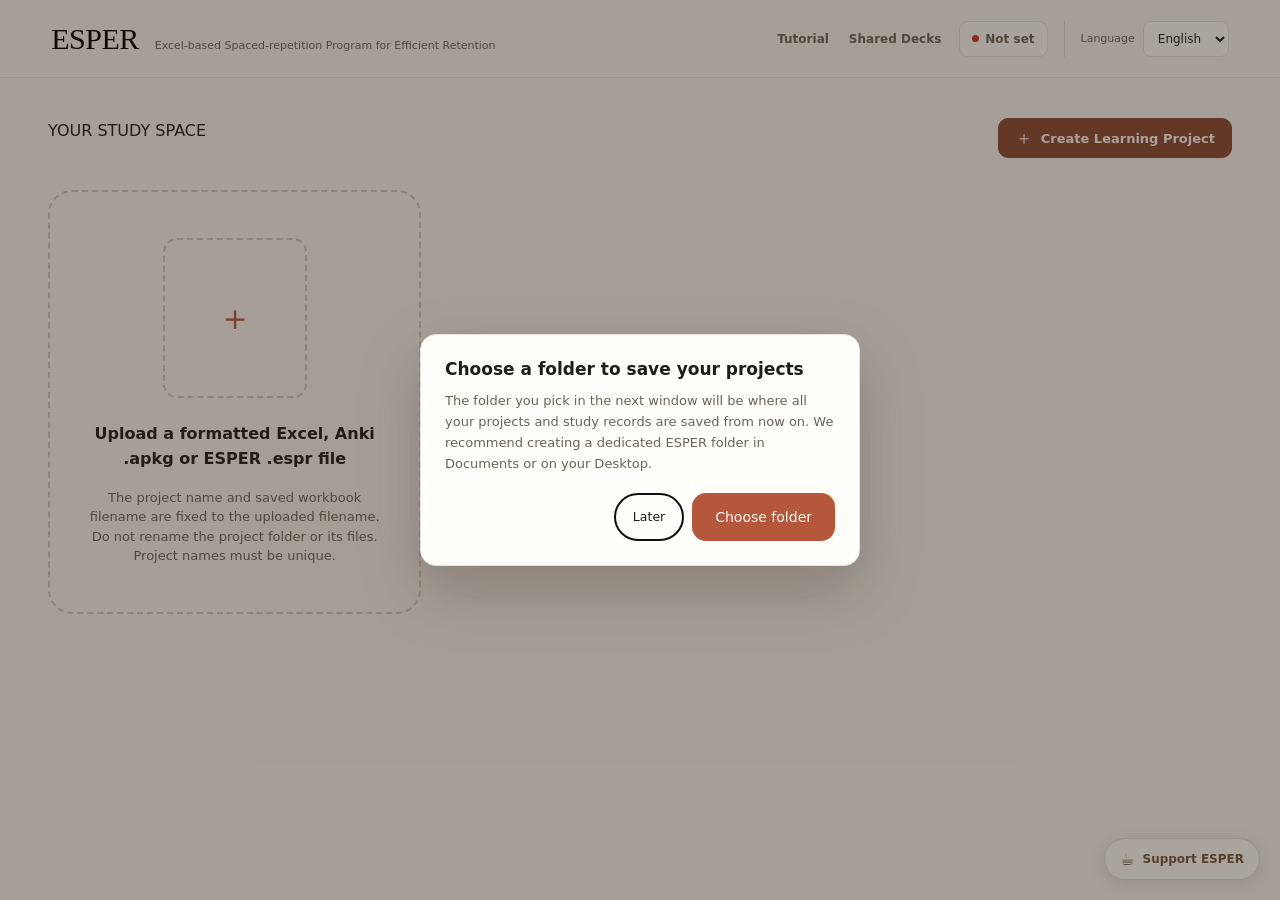
==== commit 01415cd6: "Reshape study navigation and review printing Co-authored-by: Copilot <223556219+Copilot@users.norepl" ====
--- a/index.html
+++ b/index.html
@@ -10,11 +10,11 @@
       gtag('js', new Date());
       gtag('config', 'G-97FBRP5G8P');
     </script>
-    <link rel="stylesheet" href="app.css?v=125" />
+    <link rel="stylesheet" href="app.css?v=136" />
   </head>
   <body>
     <div id="app" class="app-shell"></div>
     <div id="printRoot" class="print-root"></div>
-    <script type="module" src="app.js?v=126"></script>
+    <script type="module" src="app.js?v=136"></script>
   </body>
 </html>
--- a/app.css
+++ b/app.css
@@ -993,13 +993,18 @@
     text-align: left;
   }
 
-  .study-inline-edit-field > span {
+  .study-inline-edit-label {
+    display: grid;
+    gap: 6px;
+  }
+
+  .study-inline-edit-label > span {
     color: #756a5d;
     font-size: 12px;
     font-weight: 700;
   }
 
-  .study-inline-edit-field textarea {
+  .study-inline-edit-label textarea {
     width: 100%;
     min-height: 96px;
     box-sizing: border-box;
@@ -1020,21 +1025,56 @@
     font-size: clamp(16px, 2.4vw, 23px);
   }
 
-  .study-inline-edit-readonly {
-    max-width: 100%;
+  .study-inline-edit-images {
+    display: flex;
     max-height: 120px;
+    flex-wrap: wrap;
+    justify-content: center;
+    gap: 8px;
     overflow: auto;
-    color: #33271f;
-    font-size: clamp(18px, 2.6vw, 28px);
-    line-height: 1.5;
-    text-align: center;
-  }
-
-  .study-inline-edit-note {
+  }
+
+  .study-inline-edit-image {
+    position: relative;
+    display: grid;
+    min-width: 40px;
+    min-height: 40px;
+    place-items: center;
+    border: 1px solid #d8cfc2;
+    border-radius: 8px;
+    background: rgba(255,255,255,.86);
+  }
+
+  .study-card .study-inline-edit-image .cell-img {
+    max-width: 140px;
+    max-height: 100px;
     margin: 0;
-    color: #756a5d;
-    font-size: 12px;
-    text-align: center;
+  }
+
+  .study-inline-edit-image-delete {
+    position: absolute;
+    top: 2px;
+    right: 2px;
+    width: 24px;
+    height: 24px;
+    border: 1px solid rgba(80, 48, 36, .2);
+    border-radius: 50%;
+    background: #fffefa;
+    color: #9c3d2c;
+    font: inherit;
+    font-size: 18px;
+    line-height: 1;
+    cursor: pointer;
+  }
+
+  .study-inline-edit-image-delete:disabled,
+  .study-inline-edit-image-add:disabled {
+    cursor: not-allowed;
+    opacity: .55;
+  }
+
+  .study-inline-edit-image-add {
+    justify-self: center;
   }
 
   .study-inline-edit-actions {
@@ -2340,6 +2380,169 @@
 
 .a4-sheet .study-sheet-row {
   flex: 1 0 auto;
+}
+
+.a4-sheet .a4-edit-number {
+  display: block;
+  flex: none;
+  width: 8mm;
+  margin: 0;
+  padding: 0;
+  border: 0;
+  background: transparent;
+  color: var(--sheet-num);
+  font: inherit;
+  font-size: 7.9pt;
+  line-height: 1.3;
+  text-align: left;
+  cursor: pointer;
+}
+
+.a4-sheet .a4-edit-number:hover {
+  color: var(--primary);
+  text-decoration: underline;
+  text-underline-offset: 0.6mm;
+}
+
+.a4-sheet .a4-edit-number:focus-visible {
+  border-radius: 0.7mm;
+  outline: 0.45mm solid #8d8d99;
+  outline-offset: 0.5mm;
+}
+
+.a4-sheet .sheet-rows.has-a4-row-edit {
+  align-items: start;
+  overflow: auto;
+}
+
+.a4-sheet .study-row-editing {
+  display: grid;
+  grid-template-columns: 8mm minmax(0, 1fr);
+  align-items: start;
+  flex: none;
+  column-gap: 1mm;
+  padding-bottom: 1.5mm;
+}
+
+.a4-row-edit-panel {
+  display: grid;
+  min-width: 0;
+  grid-template-columns: repeat(3, minmax(0, 1fr));
+  gap: 1mm;
+  padding: 1mm 0;
+}
+
+.a4-row-edit-field {
+  display: flex;
+  min-width: 0;
+  flex-direction: column;
+  gap: 0.7mm;
+  color: var(--sheet-muted);
+  font-size: 7pt;
+  font-weight: 600;
+}
+
+.a4-row-edit-label {
+  display: flex;
+  align-items: center;
+  justify-content: space-between;
+  min-height: 5mm;
+}
+
+.a4-row-edit-image-button {
+  display: inline-grid;
+  width: 5mm;
+  height: 5mm;
+  flex: none;
+  place-items: center;
+  padding: 0.8mm;
+  border: 0.25mm solid #d6ccbb;
+  border-radius: 1mm;
+  background: #fffefa;
+  color: #6f5744;
+  cursor: pointer;
+}
+
+.a4-row-edit-image-button:hover {
+  border-color: #bda68b;
+  background: #f4e7df;
+}
+
+.a4-row-edit-image-button:focus-visible {
+  outline: 0.45mm solid #8d8d99;
+  outline-offset: 0.3mm;
+}
+
+.a4-row-edit-image-button svg {
+  display: block;
+  width: 3mm;
+  height: 3mm;
+}
+
+.a4-row-edit-field textarea,
+.a4-row-edit-readonly {
+  box-sizing: border-box;
+  width: 100%;
+  min-height: 10mm;
+  margin: 0;
+  padding: 1mm;
+  border: 0.25mm solid #d6ccbb;
+  border-radius: 1mm;
+  background: #fffefa;
+  color: #24211d;
+  font: inherit;
+  font-size: 8pt;
+  font-weight: 400;
+  line-height: 1.3;
+  white-space: pre-wrap;
+  overflow-wrap: anywhere;
+}
+
+.a4-row-edit-field textarea {
+  resize: vertical;
+}
+
+.a4-row-edit-images {
+  display: flex;
+  flex-wrap: wrap;
+  gap: 1mm;
+  padding: 0.5mm 0;
+}
+
+.a4-row-edit-images .cell-img {
+  max-width: 100%;
+  max-height: 14mm;
+  object-fit: contain;
+}
+
+.a4-row-edit-field textarea:focus-visible {
+  outline: 0.45mm solid #8d8d99;
+  outline-offset: 0.3mm;
+}
+
+.a4-row-edit-note,
+.a4-row-edit-error {
+  grid-column: 1 / -1;
+  margin: 0;
+  font-size: 7pt;
+  line-height: 1.3;
+}
+
+.a4-row-edit-error {
+  color: #a12622;
+}
+
+.a4-row-edit-actions {
+  display: flex;
+  grid-column: 1 / -1;
+  justify-content: flex-end;
+  gap: 1.5mm;
+}
+
+.a4-row-edit-actions .btn {
+  min-height: 7mm;
+  padding: 1mm 3mm;
+  font-size: 7.5pt;
 }
 
 .a4-sheet .study-sheet-row.study-hint-visible {
@@ -7665,3 +7868,55 @@
   background: linear-gradient(135deg, #b95b39, #873c24);
   box-shadow: 0 5px 0 #682b1b, 0 13px 28px rgba(120, 52, 31, .26);
 }
+
+.study-review-print {
+  flex: none;
+  margin-top: 12px;
+  padding: 14px 12px 0 0;
+  border-top: 1px solid #e7e2d8;
+}
+
+.study-review-print-button {
+  display: flex;
+  width: 100%;
+  min-height: 44px;
+  align-items: center;
+  justify-content: center;
+  padding: 8px 12px;
+  border: 1px solid #8f3f26;
+  border-radius: 10px;
+  background: #8a4a33;
+  color: #fffaf4;
+  font: inherit;
+  font-size: 13px;
+  font-weight: 700;
+  transition: background .15s, border-color .15s, box-shadow .15s;
+}
+
+.study-review-print-button:hover:not(:disabled) {
+  background: #773d28;
+}
+
+.study-review-print-button:focus-visible {
+  outline: 3px solid rgba(169, 78, 48, .3);
+  outline-offset: 3px;
+}
+
+.study-review-print-button:disabled {
+  cursor: not-allowed;
+  opacity: .7;
+}
+
+.study-review-print-note {
+  margin: 8px 0 0;
+  color: var(--muted);
+  font-size: 11px;
+  line-height: 1.5;
+}
+
+.study-review-print-error {
+  margin: 8px 0 0;
+  color: #9c2f25;
+  font-size: 12px;
+  line-height: 1.5;
+}
